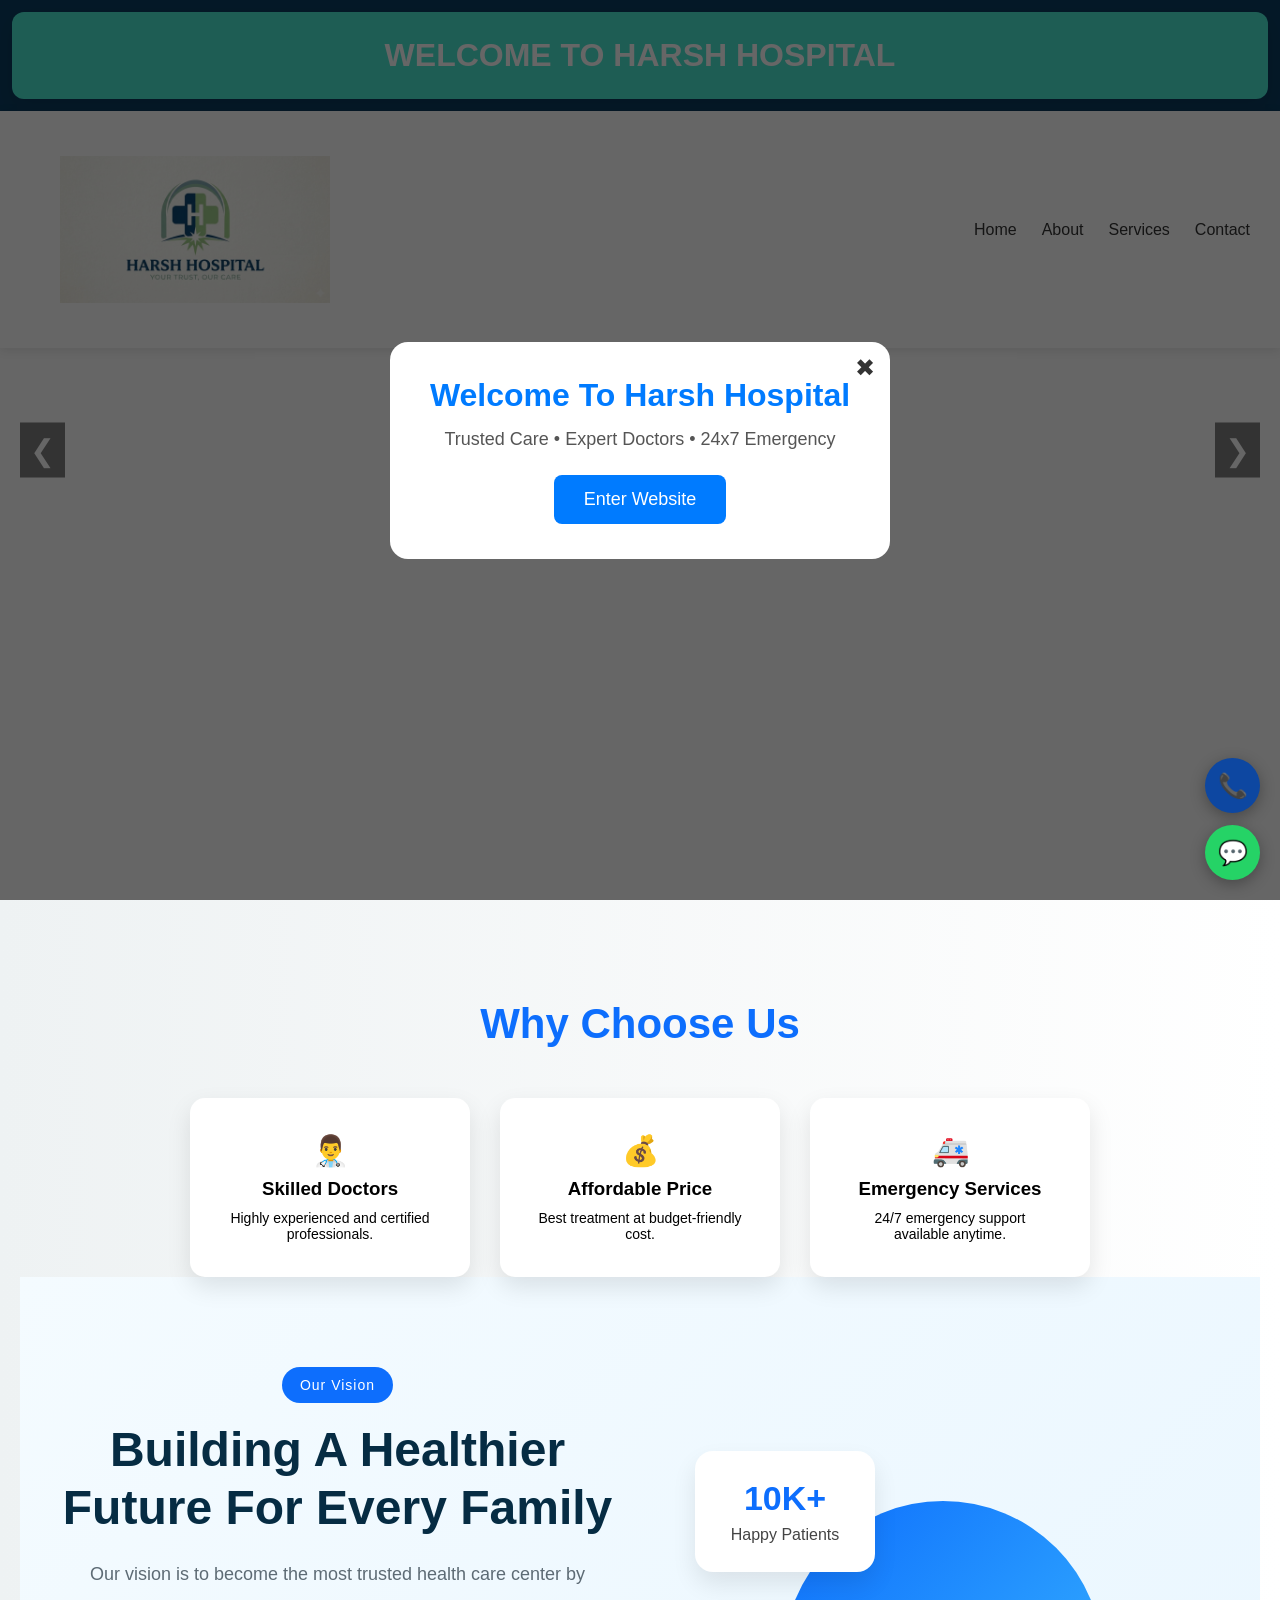
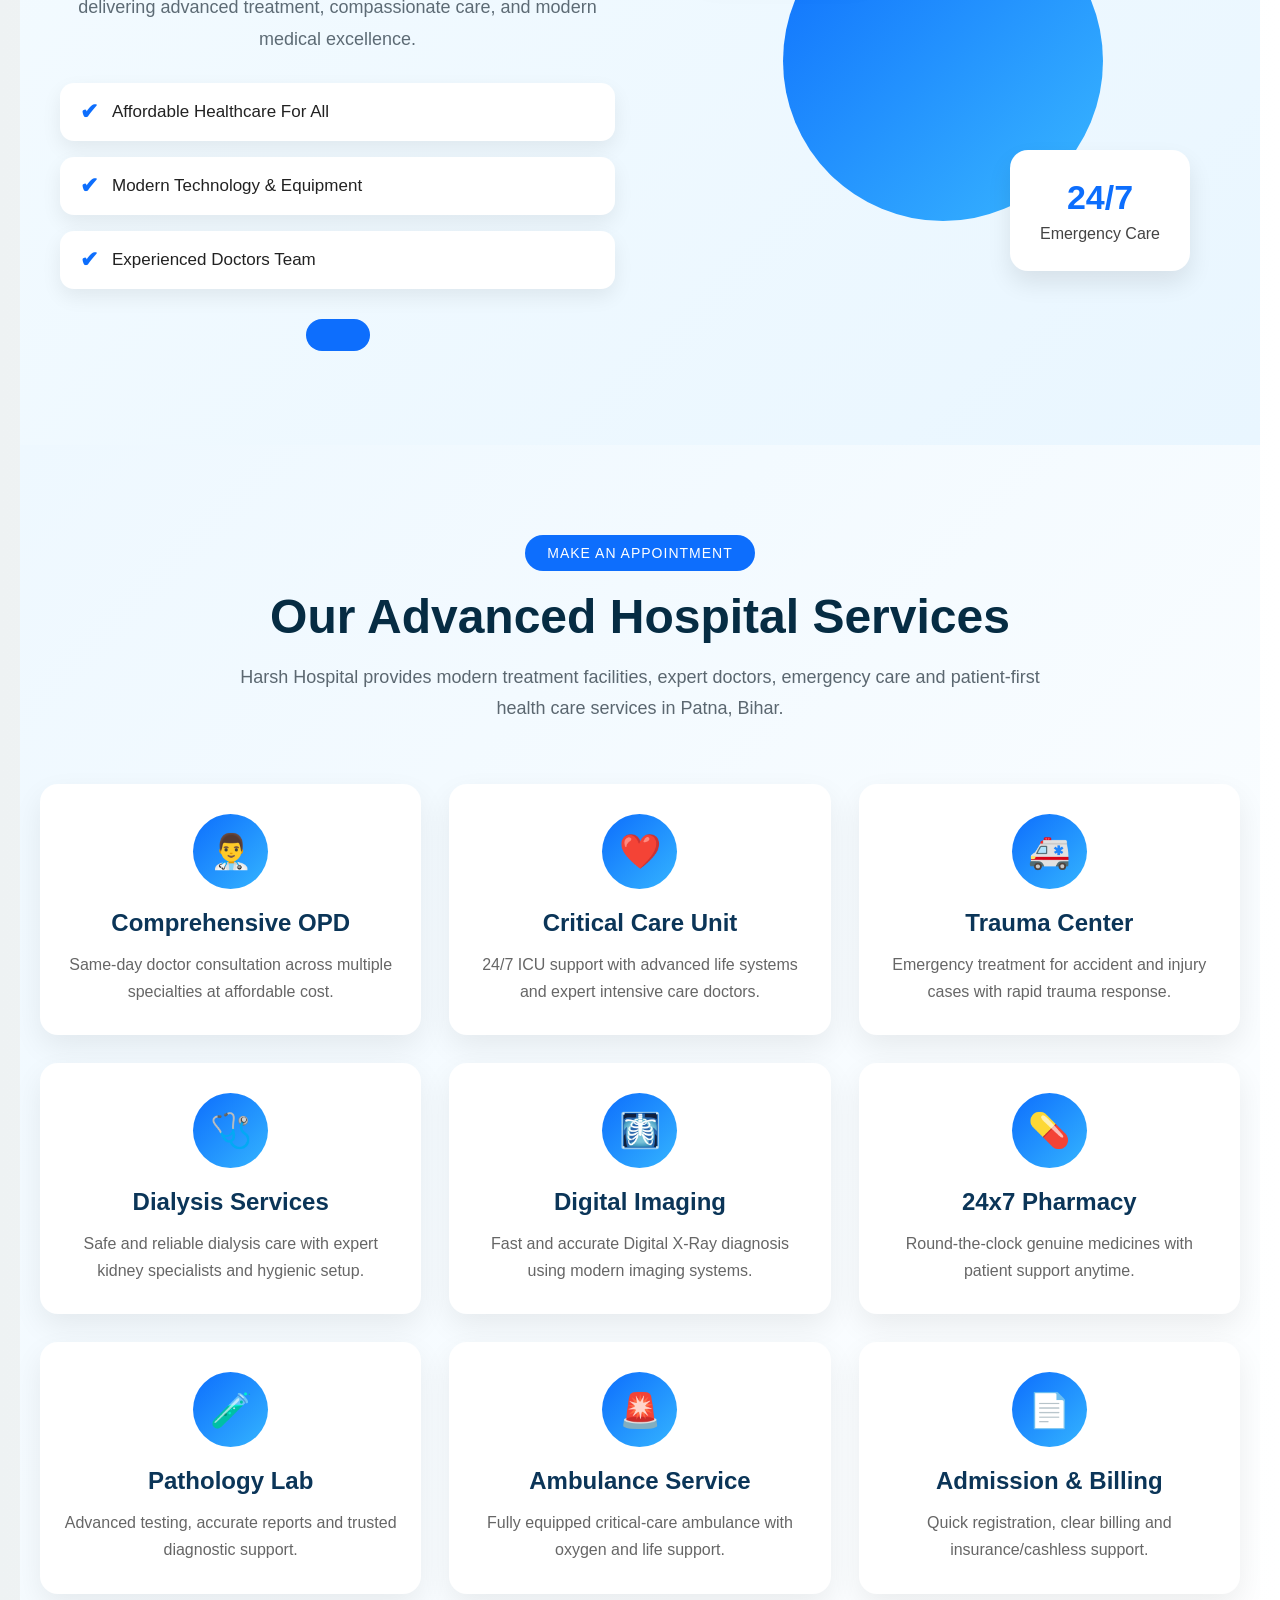
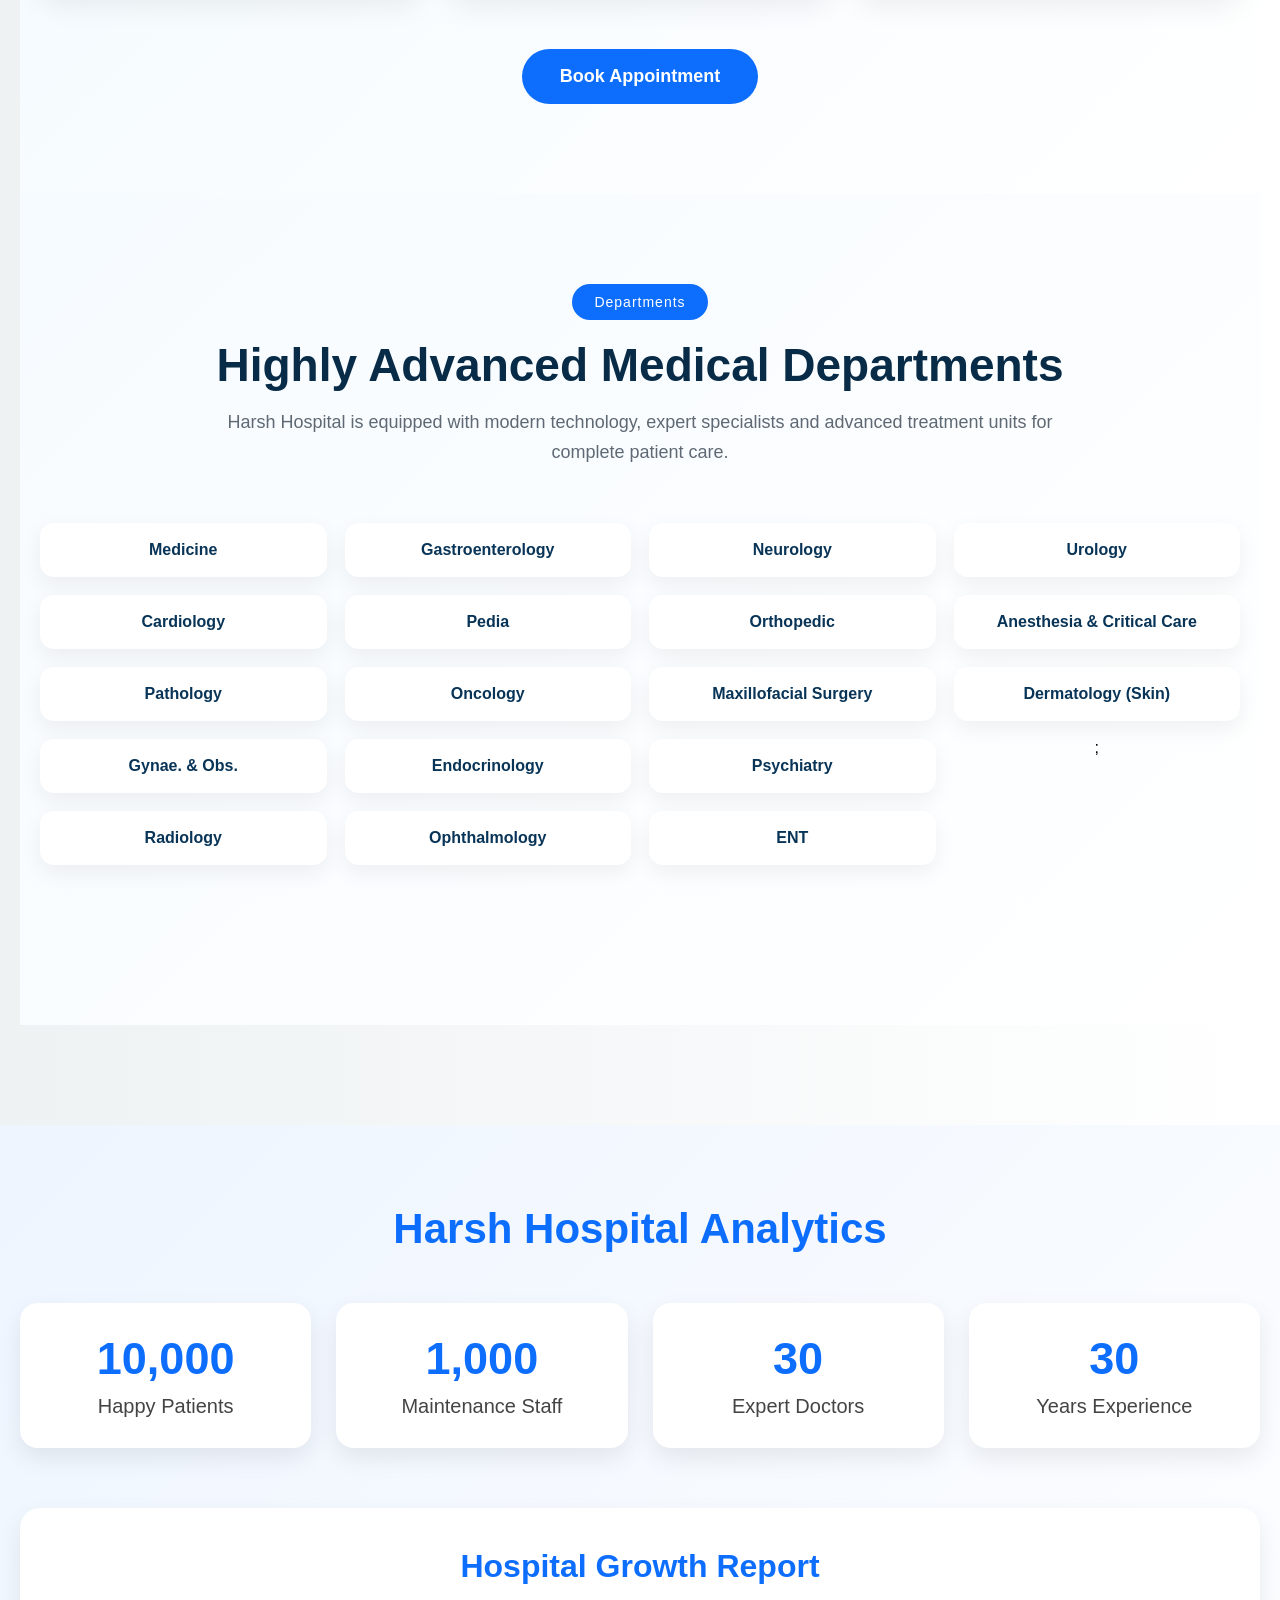
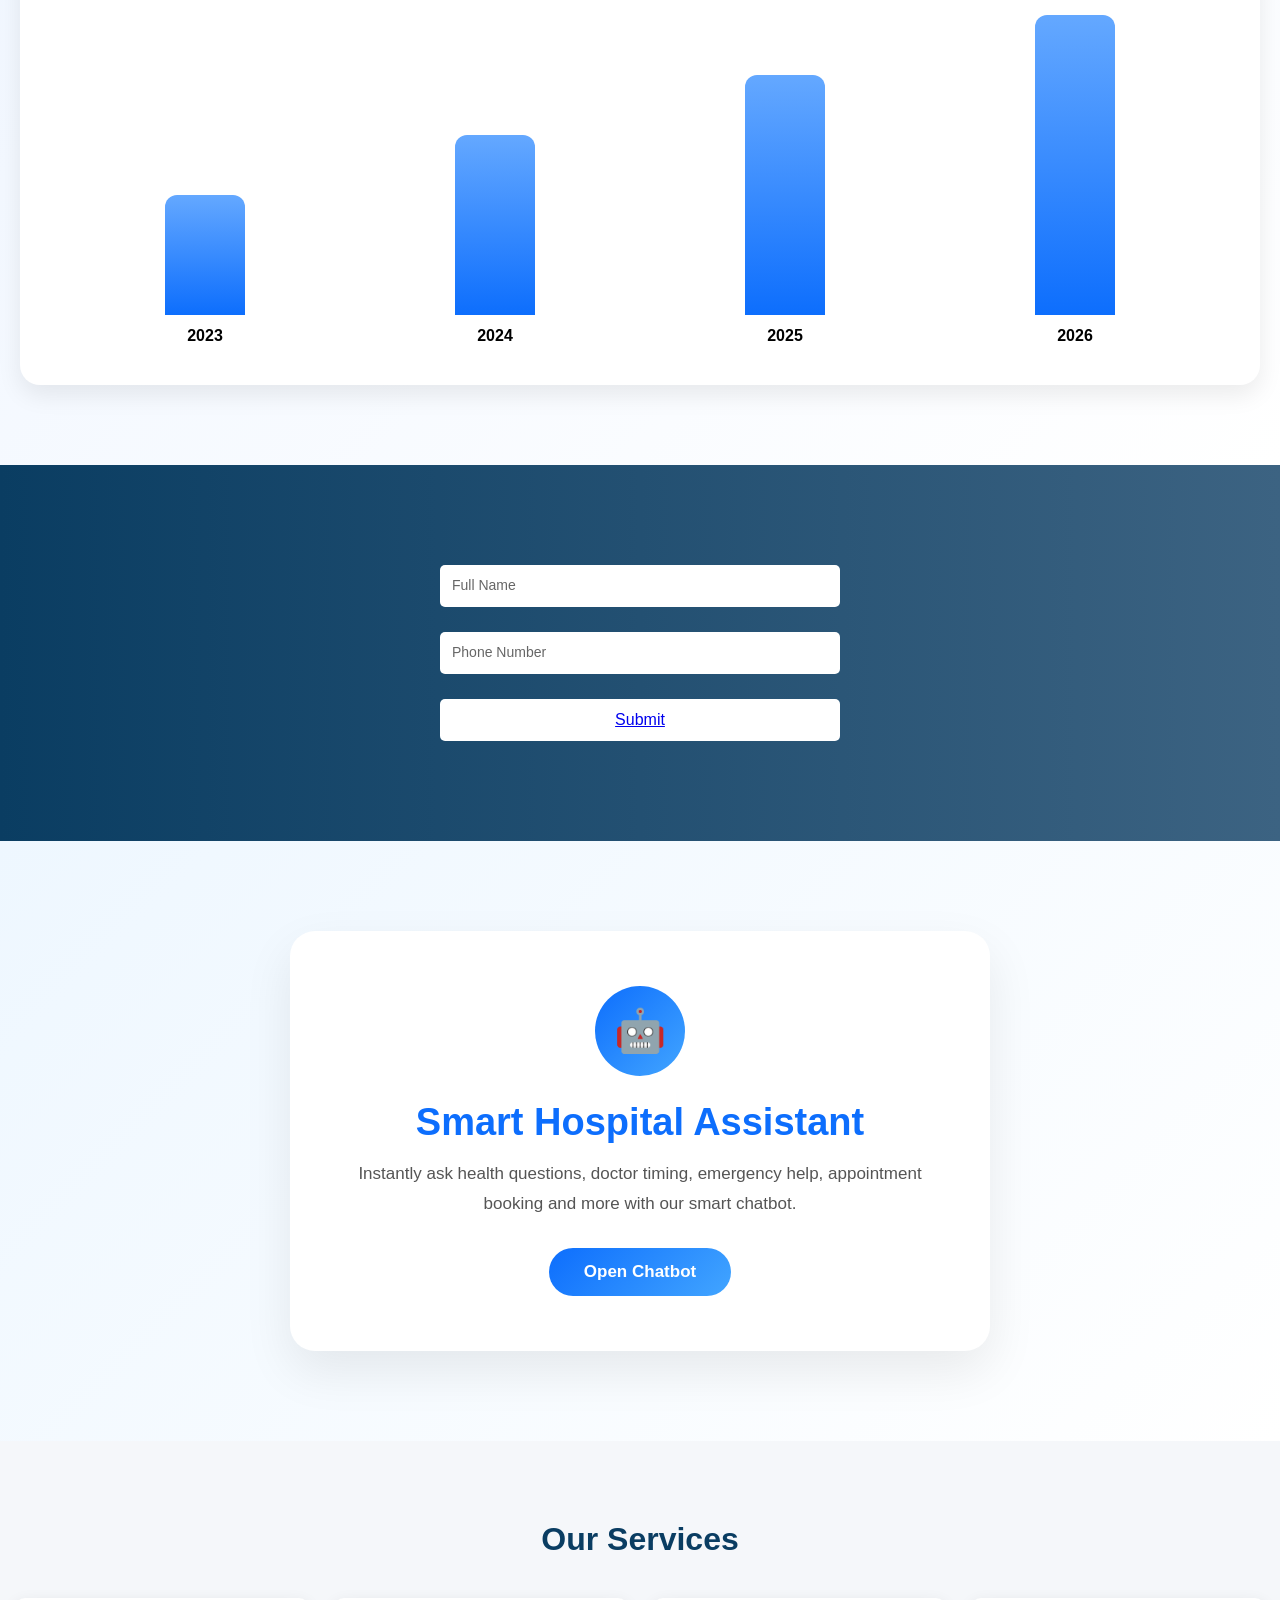
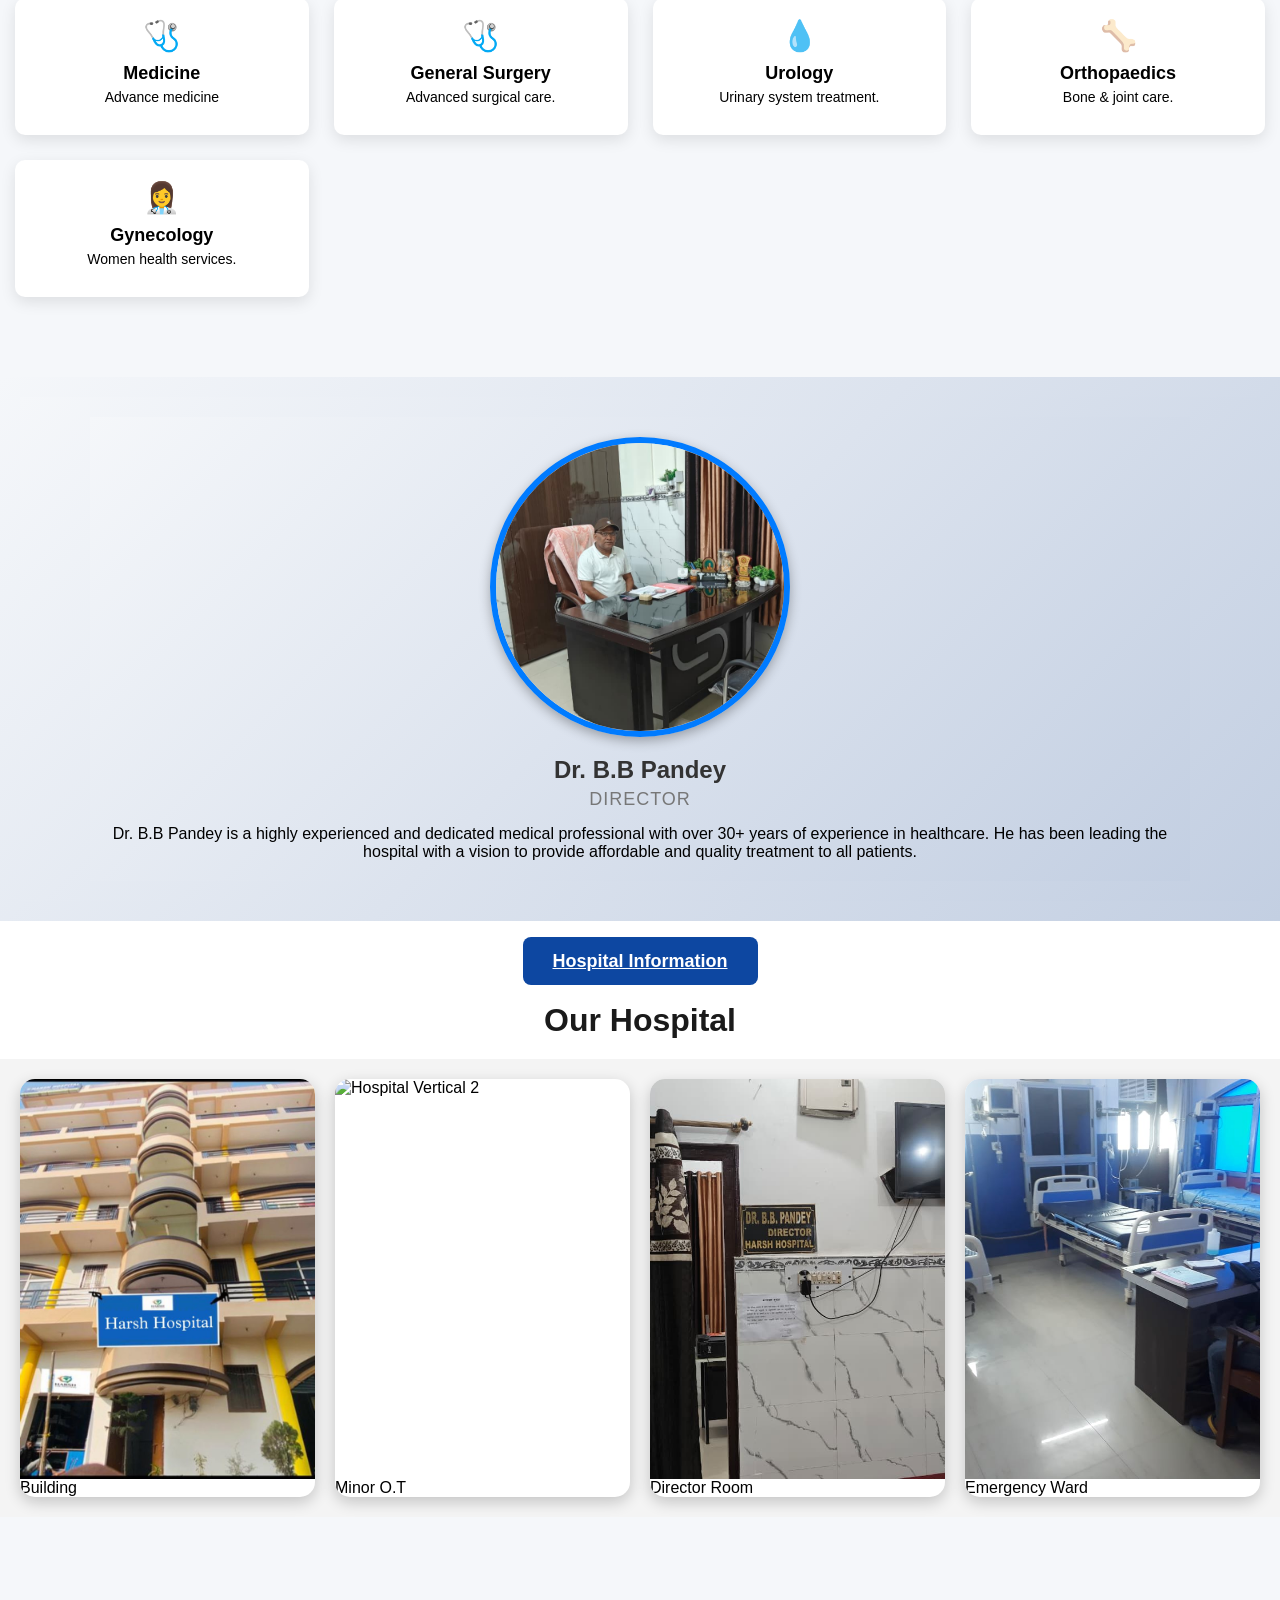
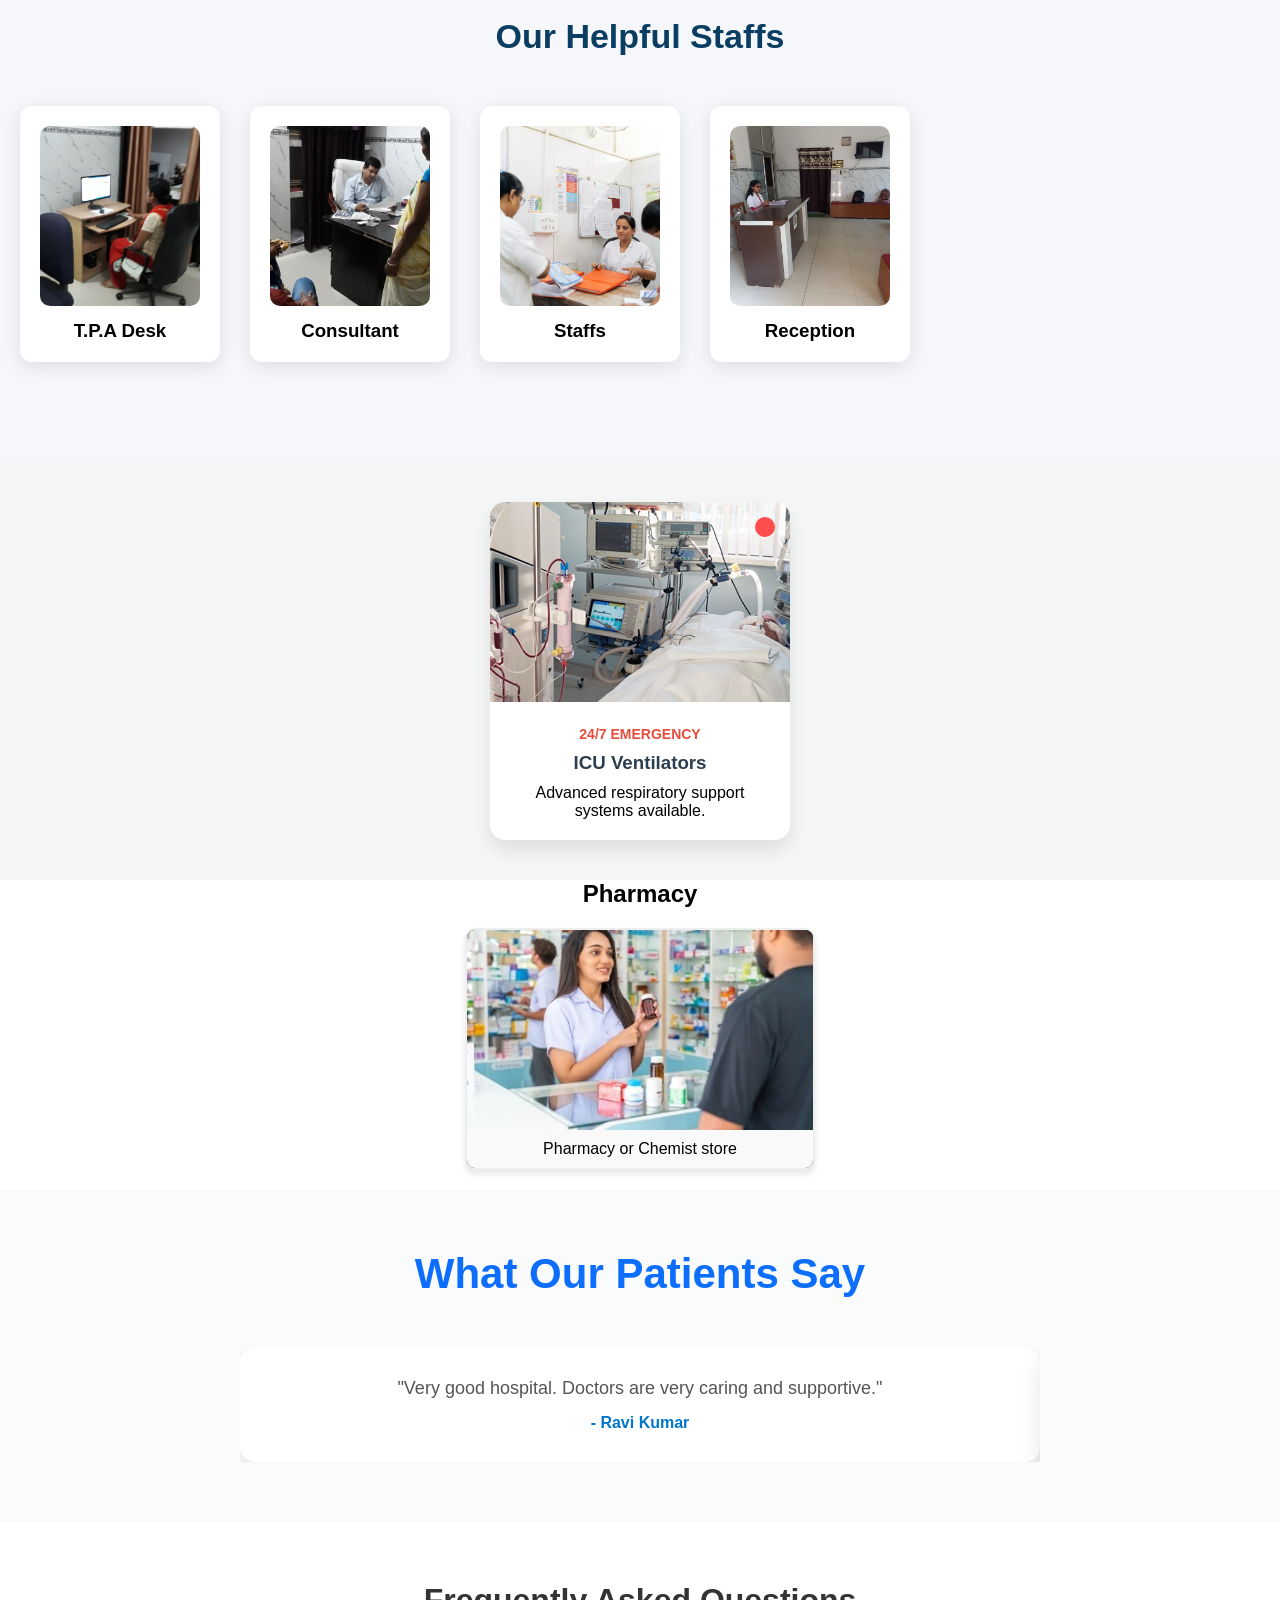
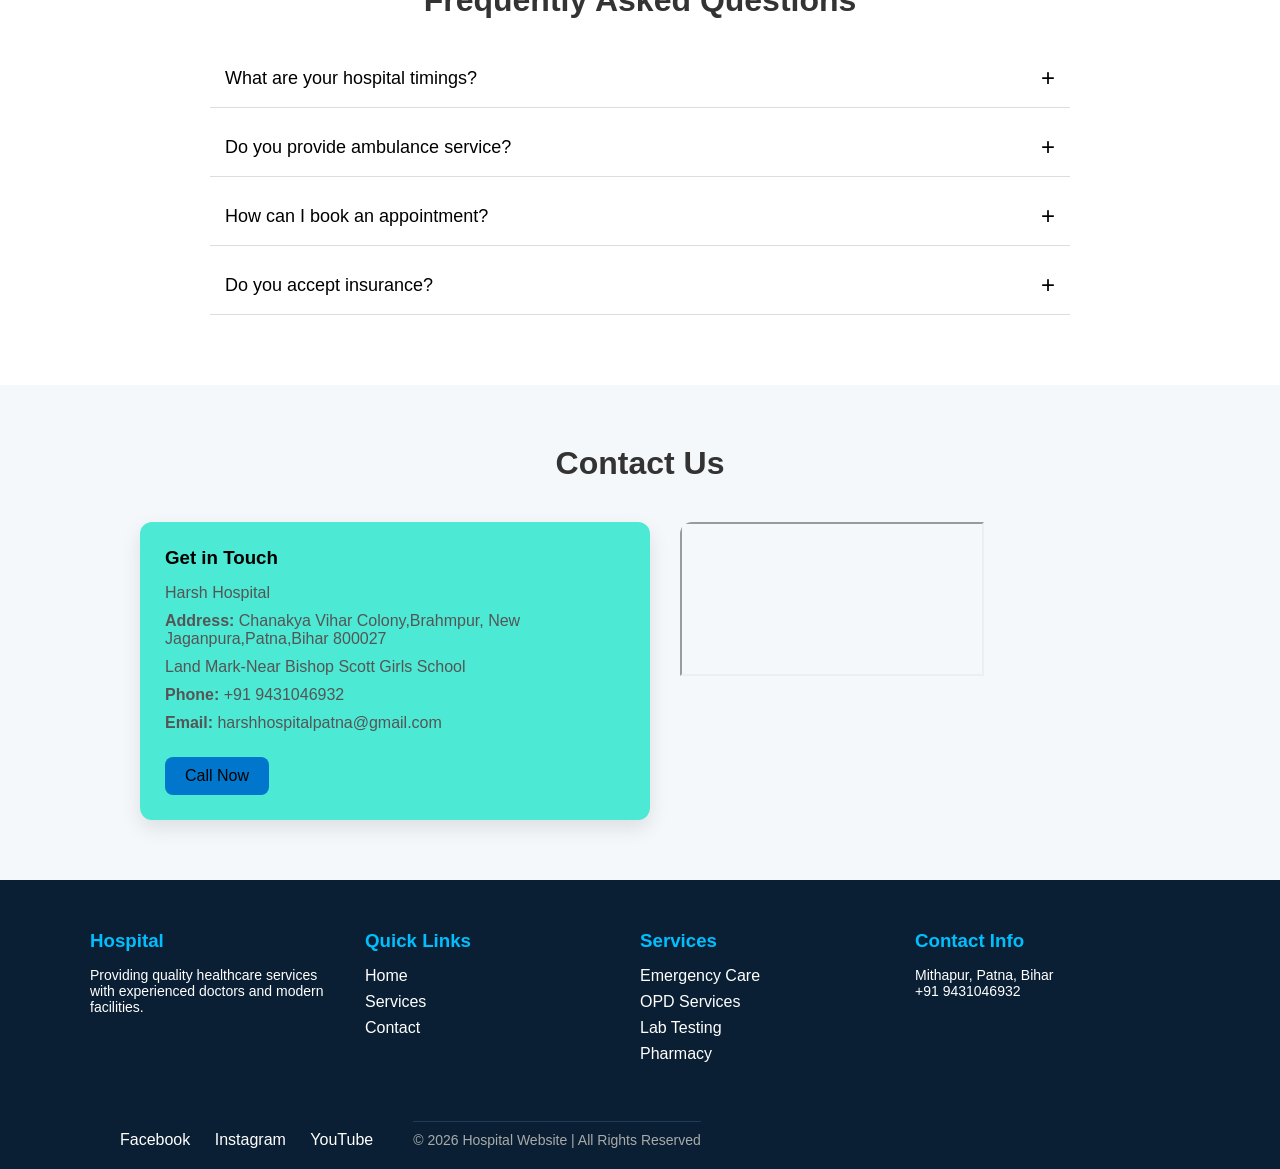
==== index.html @ 7d038b79 "added index.html" ====
<!DOCTYPE html>
<html lang="en">

<head>
    <meta charset="UTF-8">

    <meta name="viewport" content="width=device-width, initial-scale=1.0">
    <title>Harsh Hospital</title>
    <link rel="stylesheet" href="style1.css">
</head>

<body>

    <header class="header">
        <div class="top-bar">
            <div class="contact-info">
                <h1>WELCOME TO HARSH HOSPITAL</h1>
            </div>
        </div>

        <div class="navbar">
            <div class="logo"><img class="logo" src="1.jpeg" alt=""></div>

            <nav class="nav-links" id="navLinks">
                <a href="#">Home</a>
                <a href="about.html">About</a>
                <a href="services.html">Services</a>
                <a href="conatct.html">Contact</a>
            </nav>

            <div class="menu-toggle" id="menuToggle">
                ☰
            </div>
        </div>
    </header>
    <section class="hero">

        <div class="slider">

            <!-- Slide 1 -->
            <div class="slide">
                <img src="2.jpeg" alt="">
                <div class="content">
                    <h1>24/7 Emergency Services</h1>
                    <p>Your health is our top priority</p>
                </div>
            </div>


            <!-- Slide 3 -->
            <div class="slide">
                <img src="jghg.jpeg" alt="">
                <div class="content">
                    <h1>Expert Doctors Team</h1>
                    <p>Highly qualified specialists</p>
                </div>
            </div>

        </div>

        </div>

        <!-- Controls -->
        <div class="controls">
            <span class="prev">&#10094;</span>
            <span class="next">&#10095;</span>
        </div>

    </section>
    <section class="features">

        <h2 class="section-title">Why Choose Us</h2>

        <div class="features-container">

            <div class="feature-box">
                <div class="icon">👨‍⚕️</div>
                <h3>Skilled Doctors</h3>
                <p>Highly experienced and certified professionals.</p>
            </div>

            <div class="feature-box">
                <div class="icon">💰</div>
                <h3>Affordable Price</h3>
                <p>Best treatment at budget-friendly cost.</p>
            </div>

            <div class="feature-box">
                <div class="icon">🚑</div>
                <h3>Emergency Services</h3>
                <p>24/7 emergency support available anytime.</p>
            </div>

        </div>
        <section id="hsVisionSection">
            <div class="hsVisionWrap">

                <div class="hsVisionLeft">
                    <span class="hsMiniTag">Our Vision</span>
                    <h2 class="hsVisionTitle">Building A Healthier Future For Every Family</h2>
                    <p class="hsVisionText">
                        Our vision is to become the most trusted health care center by delivering
                        advanced treatment, compassionate care, and modern medical excellence.
                    </p>

                    <div class="hsVisionPoints">
                        <div class="hsPointBox">
                            <span>✔</span>
                            <p>Affordable Healthcare For All</p>
                        </div>

                        <div class="hsPointBox">
                            <span>✔</span>
                            <p>Modern Technology & Equipment</p>
                        </div>

                        <div class="hsPointBox">
                            <span>✔</span>
                            <p>Experienced Doctors Team</p>
                        </div>
                    </div>

                    <a href="#" class="hsVisionBtn"></a>
                </div>

                <div class="hsVisionRight">
                    <div class="hsVisionCard cardOne">
                        <h3>10K+</h3>
                        <p>Happy Patients</p>
                    </div>

                    <div class="hsVisionCard cardTwo">
                        <h3>24/7</h3>
                        <p>Emergency Care</p>
                    </div>

                    <div class="hsCircleGlow"></div>
                </div>

            </div>
        </section>
        <section id="saiServiceZone">

            <div class="saiHeadWrap">
                <span class="saiMiniText">MAKE AN APPOINTMENT</span>
                <h2 class="saiMainTitle">Our Advanced Hospital Services</h2>
                <p class="saiTopPara">
                    Harsh Hospital provides modern treatment facilities, expert doctors,
                    emergency care and patient-first health care services in Patna, Bihar.
                </p>
            </div>

            <div class="saiGridWrap">


                <div class="saiCardItem">
                    <div class="saiIconBox">👨‍⚕️</div>
                    <h3>Comprehensive OPD</h3>
                    <p>Same-day doctor consultation across multiple specialties at affordable cost.</p>
                </div>

                <div class="saiCardItem">
                    <div class="saiIconBox">❤️</div>
                    <h3>Critical Care Unit</h3>
                    <p>24/7 ICU support with advanced life systems and expert intensive care doctors.</p>
                </div>

                <div class="saiCardItem">
                    <div class="saiIconBox">🚑</div>
                    <h3>Trauma Center</h3>
                    <p>Emergency treatment for accident and injury cases with rapid trauma response.</p>
                </div>

                <div class="saiCardItem">
                    <div class="saiIconBox">🩺</div>
                    <h3>Dialysis Services</h3>
                    <p>Safe and reliable dialysis care with expert kidney specialists and hygienic setup.</p>
                </div>
                <div class="saiCardItem">
                    <div class="saiIconBox">🩻</div>
                    <h3>Digital Imaging</h3>
                    <p>Fast and accurate Digital X-Ray diagnosis using modern imaging systems.</p>
                </div>

                <div class="saiCardItem">
                    <div class="saiIconBox">💊</div>
                    <h3>24x7 Pharmacy</h3>
                    <p>Round-the-clock genuine medicines with patient support anytime.</p>
                </div>

                <div class="saiCardItem">
                    <div class="saiIconBox">🧪</div>
                    <h3>Pathology Lab</h3>
                    <p>Advanced testing, accurate reports and trusted diagnostic support.</p>
                </div>

                <div class="saiCardItem">
                    <div class="saiIconBox">🚨</div>
                    <h3>Ambulance Service</h3>
                    <p>Fully equipped critical-care ambulance with oxygen and life support.</p>
                </div>

                <div class="saiCardItem">
                    <div class="saiIconBox">📄</div>
                    <h3>Admission & Billing</h3>
                    <p>Quick registration, clear billing and insurance/cashless support.</p>
                </div>

            </div>

            <div class="saiBtnWrap">
                <a href="#" class="saiBookBtn">Book Appointment</a>
            </div>

        </section>
        <section id="saiDeptSection">

            <!-- Heading -->
            <div class="saiDeptHead">
                <span class="saiDeptTag">Departments</span>
                <h2 class="saiDeptTitle">Highly Advanced Medical Departments</h2>
                <p class="saiDeptText">
                    Harsh Hospital is equipped with modern technology, expert specialists
                    and advanced treatment units for complete patient care.
                </p>
            </div>

            <!-- Department Grid -->
            <div class="saiDeptGrid">
                <div class="saiDeptCard">Medicine</div>
                <div class="saiDeptCard">Gastroenterology</div>
                <div class="saiDeptCard">Neurology</div>
                <div class="saiDeptCard">Urology</div>
                <div class="saiDeptCard">Cardiology</div>
                <div class="saiDeptCard">Pedia</div>
                <div class="saiDeptCard">Orthopedic</div>
                <div class="saiDeptCard">Anesthesia & Critical Care</div>
                <div class="saiDeptCard">Pathology</div>
                <div class="saiDeptCard">Oncology</div>
                <div class="saiDeptCard">Maxillofacial Surgery</div>
                <div class="saiDeptCard">Dermatology (Skin)</div>
                <div class="saiDeptCard">Gynae. & Obs.</div>
                <div class="saiDeptCard">Endocrinology</div>
                <div class="saiDeptCard">Psychiatry</div>;
                <div class="saiDeptCard">Radiology</div>
                <div class="saiDeptCard">Ophthalmology</div>
                <div class="saiDeptCard">ENT</div>
                <div class="saiDeptCard">Gen.Surgery</div>

            </div>



        </section>
    </section>
    <section class="analytics-section">

        <h1 class="section-title">Harsh Hospital Analytics</h1>

        <div class="analytics-grid">

            <div class="card">
                <h2 class="counter" data-target="10000">0</h2>
                <p>Happy Patients</p>
                <span class="tooltip">10,000+ Successfully Treated</span>
            </div>

            <div class="card">
                <h2 class="counter" data-target="1000">0</h2>
                <p>Maintenance Staff</p>
                <span class="tooltip">24x7 Support Team</span>
            </div>

            <div class="card">
                <h2 class="counter" data-target="30">0</h2>
                <p>Expert Doctors</p>
                <span class="tooltip">Highly Qualified Specialists</span>
            </div>

            <div class="card">
                <h2 class="counter" data-target="30">0</h2>
                <p>Years Experience</p>
                <span class=" tooltip">Trusted Since 30 Years</span>
            </div>

        </div>

        <div class="graph-box">

            <h2 class="graph-title">Hospital Growth Report</h2>

            <div class="graph">

                <div class="bar-wrap">
                    <div class="bar" style="--height:120px;">
                        <span>2023 - 4k</span>
                    </div>
                    <p>2023</p>
                </div>

                <div class="bar-wrap">
                    <div class="bar" style="--height:180px;">
                        <span>2024 - 6k</span>
                    </div>
                    <p>2024</p>
                </div>

                <div class="bar-wrap">
                    <div class="bar" style="--height:240px;">
                        <span>2025 - 8k</span>
                    </div>
                    <p>2025</p>
                </div>

                <div class="bar-wrap">
                    <div class="bar" style="--height:300px;">
                        <span>2026 - 10k</span>
                    </div>
                    <p>2026</p>
                </div>

            </div>

        </div>

    </section>
    <section class="appointment">



        <form class="appoint-form">

            <div class="input-box">
                <input type="text" required>
                <label>Full Name</label>
            </div>

            <div class="input-box">
                <input type="tel" required>
                <label>Phone Number</label>
            </div>


            <button>
                <a type="submit" href="https://wa.me/919431046932?text=Hello%20I%20need%20help" target="_blank">
                    Submit
                </a> </button>


        </form>

    </section>
    <!-- ===== Advanced Features Section Start ===== -->
    <!-- ===== AI Chatbot Feature Section Start ===== -->
    <section class="ai-feature-section">

        <div class="ai-feature-box">

            <div class="ai-icon">🤖</div>

            <h2>Smart Hospital Assistant</h2>

            <p>
                Instantly ask health questions, doctor timing, emergency help,
                appointment booking and more with our smart chatbot.
            </p>

            <a href="chat.html" class="ai-chat-btn">Open Chatbot</a>

        </div>

    </section>
    <!-- ===== AI Chatbot Feature Section End ===== -->


    <section class="services">

        <h2 class="service-title">Our Services</h2>

        <div class="services-container">
            <div class="service-box">
                <div class="icon">🩺</div>
                <h3>Medicine</h3>
                <p>Advance medicine</p>

            </div>

            <div class="service-box">
                <div class="icon">🩺</div>
                <h3>General Surgery</h3>
                <p>Advanced surgical care.</p>

            </div>

            <div class="service-box">
                <div class="icon">💧</div>
                <h3>Urology</h3>
                <p>Urinary system treatment.</p>

            </div>

            <div class="service-box">
                <div class="icon">🦴</div>
                <h3>Orthopaedics</h3>
                <p>Bone & joint care.</p>

            </div>

            <div class="service-box">
                <div class="icon">👩‍⚕️</div>
                <h3>Gynecology</h3>
                <p>Women health services.</p>

            </div>

        </div>

    </section>

    <section class="director-section">
        <section class="director-section">
            <div class="director-container">

                <div class="director-section">
                    <img src="Director.jpeg" alt="Director Photo" class="director-img">
                    <h3 class="director-name">Dr. B.B Pandey </h3>
                    <p class="director-title">Director</p>
                    <p>
                        Dr. B.B Pandey is a highly experienced and dedicated medical professional
                        with over 30+ years of experience in healthcare. He has been leading the
                        hospital with a vision to provide affordable and quality treatment to all patients.
                    </p>




                </div>

            </div>
        </section>
    </section>
    <section>

        <div class="btn-container">
            <a href="tt.html" class="hospital-btn">Hospital Information</a>
        </div>
    </section>
    </section>
    <div>
        <h1 class="staff-title">Our Hospital</h1>
    </div>
    <div class="vertical-gallery">
        <div class="photo-box">
            <img src="ft.jpeg" alt="Hospital Vertical 1">
            <div class="caption">Building</div>
        </div>

        <div class="photo-box">
            <img src="7.jpeg" alt="Hospital Vertical 2">
            <div class="caption">Minor O.T</div>
        </div>

        <div class="photo-box">
            <img src="director room.jpeg" alt="Hospital Vertical 3">
            <div class="caption">Director Room</div>
        </div>

        <div class="photo-box">
            <img src="6.jpeg" alt="Hospital Vertical 3">
            <div class="caption" .>Emergency Ward</div>
        </div>
    </div>
    <section class="doctors">

        <h1 class="doctor-title">Our Helpful Staffs</h1>

        <div class="doctor-container">

            <div class="doctor-box">
                <img src="10.jpeg" alt="">
                <h3>T.P.A Desk</h3>
            </div>

            <div class="doctor-box">
                <img src="yoy8o.jpeg" alt="">
                <h3>Consultant</h3>
            </div>


            <div class="doctor-box">
                <img src="3.jpeg" alt="">
                <h3>Staffs</h3>
            </div>
            <div class="doctor-box">
                <img src="20.jpeg" alt="">
                <h3>Reception</h3>
            </div>

    </section>
    <section>
        <div class="icu-section">
            <div class="icu-card">
                <div class="heartbeat-icon"></div>
                <img src="5.jpeg" alt="ICU Support">
                <div class="icu-info">
                    <p class="emergency-text">24/7 EMERGENCY</p>
                    <h3>ICU Ventilators</h3>
                    <p>Advanced respiratory support systems available.</p>
                </div>
            </div>


        </div>
    </section>
    <section>
        <h2 style="text-align:center;"> Pharmacy</h2>

        <div class="photo-gallery">
            <div class="photo-item">
                <img src="4.jpeg" alt="Pharmacy Front">
                <div class="photo-caption">Pharmacy or Chemist store</div>
            </div>
        </div>
    </section>
    <section class="testimonials">
        <h2 class="section-title">What Our Patients Say</h2>

        <div class="testimonial-container">
            <div class="testimonial-slider">

                <div class="testimonial-card">
                    <p>"Very good hospital. Doctors are very caring and supportive."</p>
                    <h4>- Ravi Kumar</h4>
                </div>

                <div class="testimonial-card">
                    <p>"Clean environment and excellent treatment. Highly recommended."</p>
                    <h4>- Neha Singh</h4>
                </div>

                <div class="testimonial-card">
                    <p>"Affordable and best healthcare services in the area."</p>
                    <h4>- Amit Sharma</h4>
                </div>

            </div>
        </div>
    </section>
    <section class="faq">
        <h2 class="faq-title">Frequently Asked Questions</h2>

        <div class="faq-container">

            <div class="faq-item">
                <button class="faq-question">
                    What are your hospital timings?
                    <span>+</span>
                </button>
                <div class="faq-answer">
                    <p>Our hospital is open 24/7 for emergency services and OPD is available from 9 AM to 8 PM.</p>
                </div>
            </div>

            <div class="faq-item">
                <button class="faq-question">
                    Do you provide ambulance service?
                    <span>+</span>
                </button>
                <div class="faq-answer">
                    <p>Yes, we provide 24/7 ambulance services for emergency patients.</p>
                </div>
            </div>

            <div class="faq-item">
                <button class="faq-question">
                    How can I book an appointment?
                    <span>+</span>
                </button>
                <div class="faq-answer">
                    <p>You can book an appointment via phone call or through our website contact form.</p>
                </div>
            </div>

            <div class="faq-item">
                <button class="faq-question">
                    Do you accept insurance?
                    <span>+</span>
                </button>
                <div class="faq-answer">
                    <p>Yes, we accept major health insurance providers.</p>
                </div>
            </div>

        </div>
    </section>
    <section class="contact">
        <h2 class="contact-title">Contact Us</h2>

        <div class="contact-container">

            <!-- Left: Contact Info -->
            <div class="contact-info">
                <h3>Get in Touch</h3>
                <p>Harsh Hospital
                <P>
                <p><strong>Address:</strong> Chanakya Vihar Colony,Brahmpur,
                    New Jaganpura,Patna,Bihar 800027</p>
                <p>Land Mark-Near Bishop Scott Girls School
                <p>
                <p><strong>Phone:</strong> +91 9431046932 </p>

                <p><strong>Email:</strong> harshhospitalpatna@gmail.com</p>

                <a href="tel:+919431046932" class="call-btn">Call Now</a>
            </div>

            <!-- Right: Google Map -->
            <div class="contact-map">
                <iframe src="https://www.google.com/maps?q=harsh%20hospital%20patna&output=embed"></iframe>
            </div>

        </div>
    </section>
    <footer class="footer">
        <div class="footer-container">

            <!-- Column 1 -->
            <div class="footer-box">
                <h3>Hospital</h3>
                <p>Providing quality healthcare services with experienced doctors and modern facilities.</p>
            </div>

            <!-- Column 2 -->
            <div class="footer-box">
                <h3>Quick Links</h3>
                <ul>
                    <li><a href="#">Home</a></li>
                    <li><a href="services.html">Services</a></li>

                    <li><a href="">Contact</a></li>
                </ul>
            </div>

            <!-- Column 3 -->
            <div class="footer-box">
                <h3>Services</h3>
                <ul>
                    <li>Emergency Care</li>
                    <li>OPD Services</li>
                    <li>Lab Testing</li>
                    <li>Pharmacy</li>
                </ul>
            </div>

            <!-- Column 4 -->
            <div class="footer-box">
                <h3>Contact Info</h3>
                <p>Mithapur, Patna, Bihar</p>
                <p>+91 9431046932</p>
                <a href="email" </div>

            </div>

            <!-- Social Links -->
            <div class="footer-social">
                <a href="#">Facebook</a>
                <a href="#">Instagram</a>
                <a href="#">YouTube</a>
            </div>

            <!-- Bottom -->
            <div class="footer-bottom">
                <p>© 2026 Hospital Website | All Rights Reserved</p>
            </div>
            <div class="floating-btn">
                <a href="tel:+919431046932" class="call-float">📞</a>
                <a href="https://wa.me/919431046932" target="_blank" class="whatsapp-float">💬</a>
            </div>
    </footer>
    <!-- Loader Start -->
    <div id="pageLoader">
        <div class="loaderCircle"></div>
        <h2 class="loaderText">Loading Harsh Hospital...</h2>
    </div>

    <!-- Welcome Popup -->
    <div id="welcomePopup">
        <div class="welcomeBox">
            <span id="closeWelcome">✖</span>
            <h1>Welcome To Harsh Hospital</h1>
            <p>Trusted Care • Expert Doctors • 24x7 Emergency</p>
            <button id="enterSiteBtn">Enter Website</button>
        </div>
    </div>
    <script src="script (1).js"></script>


</body>

</html>
---- style1.css ----
* {
    margin: 0;
    padding: 0;
    box-sizing: border-box;
    font-family: sans-serif;
}

/* ISKO UPDATE KAREIN */
.header {
    width: 100%;
    position: absolute;
    /* Ya 'relative', taaki ye scroll ke saath upar jaye */
    top: 0;
    z-index: 1000;
}

/* Top Bar */
.top-bar {
    background: #0a3d62;
    color: white;
    text-align: center;
    padding: 12px;

    animation: slideDown 0.8s ease;
}

/* Navbar */
.navbar {
    display: flex;
    justify-content: space-between;
    align-items: center;
    padding: 15px 30px;
    background: white;
    box-shadow: 0 2px 10px rgba(0, 0, 0, 0.1);
    animation: fadeIn 1s ease;
}

/* Logo */
.logo {
    font-size: 24px;
    font-weight: bold;
    color: #0a3d62;
    cursor: pointer;
    transition: transform 0.3s;
}

.logo:hover {
    transform: scale(1.1);
}

/* Nav Links */
.nav-links {
    display: flex;
    gap: 25px;
}

.nav-links a {
    text-decoration: none;
    color: #333;
    font-weight: 500;
    position: relative;
    transition: 0.3s;
}

/* Hover Underline Animation */
.nav-links a::after {
    content: '';
    width: 0%;
    height: 2px;
    background: #0a3d62;
    position: absolute;
    bottom: -5px;
    left: 0;
    transition: 0.3s;
}

.nav-links a:hover::after {
    width: 100%;
}

.nav-links a:hover {
    color: #0a3d62;
}

/* Hamburger */
.menu-toggle {
    display: none;
    font-size: 26px;
    cursor: pointer;
}

/* Animations */
@keyframes slideDown {
    from {
        transform: translateY(-100%);
    }

    to {
        transform: translateY(0);
    }
}

@keyframes fadeIn {
    from {
        opacity: 0;
    }

    to {
        opacity: 1;
    }
}

/* Responsive */
@media (max-width: 768px) {
    .nav-links {
        position: absolute;
        top: 90px;
        right: -100%;
        flex-direction: column;
        background: white;
        width: 260px;
        padding: 30px;
        transition: 0.3s;
        gap: 20px;
    }

    .nav-links.active {
        right: 0;
    }

    .nav-links a {
        font-size: 20px;
    }

    .menu-toggle {
        display: block;
        font-size: 34px;
    }
}

.hero {
    position: relative;
    width: 100%;
    height: 100vh;
    overflow: hidden;
}

/* Slides */
.slide {
    position: absolute;
    width: 100%;
    height: 100%;
    opacity: 0;
    transition: opacity 1s ease-in-out;
}

.slide.active {
    opacity: 1;
}

/* Image */
.slide img {
    width: 100%;
    height: 100%;
    object-fit: cover;
}

/* Content */
.content {
    position: absolute;
    top: 50%;
    left: 10%;
    transform: translateY(-50%);
    color: white;
    max-width: 500px;
    animation: fadeUp 1s ease;
}

.content h1 {
    font-size: 60px;
    margin-bottom: 10px;
    line-height: 1.2;
}

.content p {
    font-size: 18px;
    margin-bottom: 20px;
}

/* Button */
.content button {
    padding: 12px 25px;
    background: #0a3d62;
    color: white;
    border: none;
    cursor: pointer;
    font-size: 16px;
    transition: 0.3s;
}

.content button:hover {
    background: #3c6382;
    transform: scale(1.05);
}

/* Controls */
.controls {
    position: absolute;
    width: 100%;
    top: 50%;
    display: flex;
    justify-content: space-between;
    padding: 0 20px;
    transform: translateY(-50%);
}

.controls span {
    font-size: 30px;
    color: white;
    cursor: pointer;
    background: rgba(0, 0, 0, 0.5);
    padding: 10px;
}

/* Animation */
@keyframes fadeUp {
    from {
        opacity: 0;
        transform: translateY(30px);
    }

    to {
        opacity: 1;
        transform: translateY(-50%);
    }
}

/* Responsive */
@media (max-width: 768px) {
    .content {
        left: 5%;
        max-width: 90%;
    }

    .content h1 {
        font-size: 42px;
        line-height: 1.2;
    }

    .content p {
        font-size: 20px;
        line-height: 1.7;
    }

    .content button {
        padding: 14px 24px;
        font-size: 18px;
    }
}

.features {
    padding: 100px 20px;
    text-align: center;
    background: linear-gradient(to right, #eef2f3, #ffffff);
}

.section-title {
    font-size: 38px;
    margin-bottom: 60px;
    color: #0a3d62;
}

/* Container */
.features-container {
    display: flex;
    justify-content: center;
    gap: 30px;
    flex-wrap: wrap;
}

/* Card */
.feature-box {
    background: white;
    padding: 35px;
    width: 280px;
    border-radius: 15px;
    box-shadow: 0 10px 25px rgba(0, 0, 0, 0.1);
    transform: translateY(80px);
    opacity: 0;
    transition: all 0.6s ease;
    position: relative;
    overflow: hidden;
}

/* Gradient hover effect */
.feature-box::before {
    content: '';
    position: absolute;
    width: 100%;
    height: 100%;
    background: linear-gradient(120deg, #0a3d62, #3c6382);
    top: 0;
    left: -100%;
    transition: 0.5s;
    z-index: 0;
}

.feature-box:hover::before {
    left: 0;
}

.feature-box:hover {
    color: white;
    transform: translateY(-15px) scale(1.05);
}

/* Content above gradient */
.feature-box * {
    position: relative;
    z-index: 1;
}

/* Icon Animation */
.icon {
    font-size: 45px;
    margin-bottom: 15px;
    animation: bounce 2s infinite;
}

/* Bounce Keyframe */
@keyframes bounce {

    0%,
    100% {
        transform: translateY(0);
    }

    50% {
        transform: translateY(-8px);
    }
}

/* Text */
.feature-box h3 {
    margin-bottom: 10px;
}

.feature-box p {
    font-size: 14px;
}

/* Show Animation */
.feature-box.show {
    transform: translateY(0);
    opacity: 1;
}

/* Delay (stagger effect) */
.feature-box:nth-child(1) {
    transition-delay: 0.2s;
}

.feature-box:nth-child(2) {
    transition-delay: 0.4s;
}

.feature-box:nth-child(3) {
    transition-delay: 0.6s;
}

/* Responsive */
@media (max-width: 768px) {
    .feature-box {
        width: 90%;
    }
}

.appointment {
    padding: 100px 20px;
    background: linear-gradient(to right, #0a3d62, #3c6382);
    text-align: center;
    color: white;
}

/* Title */
.appoint-title {
    font-size: 36px;
    margin-bottom: 40px;
    animation: fadeDown 1s ease;
}

/* Form */
.appoint-form {
    max-width: 400px;
    margin: auto;
    animation: fadeUp 1s ease;
}

/* Input Box */
.input-box {
    position: relative;
    margin-bottom: 25px;
}

/* Input */
.input-box input {
    width: 100%;
    padding: 12px;
    border: none;
    outline: none;
    border-radius: 5px;
    font-size: 16px;
}

/* Floating Label */
.input-box label {
    position: absolute;
    top: 12px;
    left: 12px;
    color: #666;
    font-size: 14px;
    transition: 0.3s;
    pointer-events: none;
}

/* Label Animation */
.input-box input:focus+label,
.input-box input:valid+label {
    top: -10px;
    left: 10px;
    background: white;
    padding: 2px 6px;
    font-size: 12px;
    color: #0a3d62;
}

/* Button */
.appoint-form button {
    width: 100%;
    padding: 12px;
    background: white;
    color: #0a3d62;
    border: none;
    font-size: 16px;
    cursor: pointer;
    border-radius: 5px;
    transition: 0.3s;
}

/* Button Hover */
.appoint-form button:hover {
    background: #f1f1f1;
    transform: scale(1.05);
}

/* Animations */
@keyframes fadeDown {
    from {
        opacity: 0;
        transform: translateY(-30px);
    }

    to {
        opacity: 1;
        transform: translateY(0);
    }
}

@keyframes fadeUp {
    from {
        opacity: 0;
        transform: translateY(40px);
    }

    to {
        opacity: 1;
        transform: translateY(0);
    }
}

/* Responsive */
@media (max-width: 768px) {
    .appoint-title {
        font-size: 26px;
    }
}

/* Section */
.services {
    padding: 80px 15px;
    background: #f5f7fa;
    text-align: center;
}

/* Title */
.service-title {
    font-size: 32px;
    margin-bottom: 40px;
    color: #0a3d62;
}

/* Grid Layout */
.services-container {
    display: grid;
    grid-template-columns: repeat(auto-fit, minmax(280px, 1fr));
    gap: 25px;
}

/* Card */
.service-box {
    background: #fff;
    padding: 20px;
    border-radius: 10px;
    box-shadow: 0 5px 15px rgba(0, 0, 0, 0.1);
    transition: 0.3s;
}

/* Hover */
.service-box:hover {
    transform: translateY(-5px);
}

/* Icon */
.icon {
    font-size: 30px;
    margin-bottom: 10px;
}

/* Text */
.service-box h3 {
    font-size: 18px;
    margin-bottom: 5px;
}

.service-box p {
    font-size: 14px;
    margin-bottom: 10px;
}

/* Link */
.service-box a {
    text-decoration: none;
    color: #0a3d62;
    font-weight: bold;
}

/* Tablet */
@media (max-width: 992px) {
    .services-container {
        grid-template-columns: repeat(1, 1fr);
    }
}

/* Mobile (FINAL FIX) */
@media (max-width: 576px) {
    .services-container {
        grid-template-columns: 1fr;
        /* 👈 1 column vertical */
    }
}

/* Section */


/* Section */

/* Section */
/* Section */
.doctors {
    padding: 100px 20px;
    background: #f5f7fa;
    text-align: center;
    overflow: hidden;
}

/* Title */
.doctor-title {
    font-size: 34px;
    margin-bottom: 50px;
    color: #0a3d62;
}

/* Container */
.doctor-container {
    display: flex;
    gap: 30px;
    width: max-content;
    animation: scrollDoctors 20s linear infinite;
}

/* Doctor Card */
.doctor-box {
    background: white;
    padding: 20px;
    width: 200px;
    border-radius: 12px;
    box-shadow: 0 5px 20px rgba(0, 0, 0, 0.1);
    flex-shrink: 0;
    transition: 0.3s;
}

/* Image */
.doctor-box img {
    width: 100%;
    height: 180px;
    object-fit: cover;
    border-radius: 10px;
    margin-bottom: 10px;
}

/* Hover */
.doctor-box:hover {
    transform: translateY(-10px);
}

/* Animation Keyframe */
@keyframes scrollDoctors {
    0% {
        transform: translateX(100%);
    }

    100% {
        transform: translateX(-100%);
    }
}

/* Mobile */
@media (max-width: 768px) {
    .doctor-box {
        width: 150px;
    }

    .doctor-box img {
        height: 130px;
    }
}

.testimonials {
    padding: 60px 20px;
    background: #f9fbfd;
    text-align: center;
    overflow: hidden;
}

.section-title {
    font-size: 50px;
    margin-bottom: 40px;
    color: #333;
}

@media (max-width: 768px) {
    .section-title {
        font-size: 28px;
    }
}

.testimonial-container {
    width: 100%;
    max-width: 800px;
    margin: auto;
    overflow: hidden;
    position: relative;
}

.testimonial-slider {
    display: flex;
    transition: transform 0.6s ease-in-out;
}

.testimonial-card {
    min-width: 100%;
    background: white;
    padding: 30px;
    border-radius: 15px;
    box-shadow: 0 10px 25px rgba(0, 0, 0, 0.1);
    opacity: 0;
    transform: translateY(50px);
    animation: fadeUp 1s forwards;
}

.testimonial-card p {
    font-size: 18px;
    color: #555;
}

.testimonial-card h4 {
    margin-top: 15px;
    color: #0077cc;
}

/* Animation */
@keyframes fadeUp {
    to {
        opacity: 1;
        transform: translateY(0);
    }
}

.faq {
    padding: 60px 20px;
    background: #ffffff;
    max-width: 900px;
    margin: auto;
}

.faq-title {
    text-align: center;
    font-size: 32px;
    margin-bottom: 30px;
    color: #333;
}

.faq-item {
    border-bottom: 1px solid #ddd;
    margin-bottom: 10px;
}

.faq-question {
    width: 100%;
    padding: 15px;
    font-size: 18px;
    background: none;
    border: none;
    outline: none;
    text-align: left;
    cursor: pointer;
    display: flex;
    justify-content: space-between;
    align-items: center;
}

.faq-question span {
    font-size: 24px;
    transition: transform 0.3s ease;
}

.faq-answer {
    max-height: 0;
    overflow: hidden;
    transition: max-height 0.4s ease;
}

.faq-answer p {
    padding: 10px 15px;
    color: #555;
}

/* Active State */
.faq-item.active .faq-answer {
    max-height: 200px;
}

.faq-item.active .faq-question span {
    transform: rotate(45deg);
}

.contact {
    padding: 60px 20px;
    background: #f4f8fb;
}

.contact-title {
    text-align: center;
    font-size: 32px;
    margin-bottom: 40px;
    color: #333;
}

.contact-container {
    display: flex;
    flex-wrap: wrap;
    gap: 30px;
    max-width: 1000px;
    margin: auto;
}

.contact-info {
    flex: 1;
    background: rgb(76, 233, 212);
    padding: 25px;
    border-radius: 12px;
    box-shadow: 0 8px 20px rgba(0, 0, 0, 0.1);
}

.contact-info h3 {
    margin-bottom: 15px;
}

.contact-info p {
    margin: 10px 0;
    color: #555;
}

.call-btn {
    display: inline-block;
    margin-top: 15px;
    padding: 10px 20px;
    background: #0077cc;
    color: black;
    text-decoration: none;
    border-radius: 8px;
    transition: 0.3s;
}

.call-btn:hover {
    background: #005fa3;
}

.contact-map {
    flex: 1;
    border-radius: 12px;
    overflow: hidden;
}

/* Mobile Responsive */
@media (max-width: 768px) {
    .contact-container {
        flex-direction: column;
    }
}

.footer {
    background: #0a1f33;
    color: #fff;
    padding: 50px 20px 20px;
}

.footer-container {
    display: flex;
    flex-wrap: wrap;
    gap: 30px;
    max-width: 1100px;
    margin: auto;
}

.footer-box {
    flex: 1;
    min-width: 220px;
}

.footer-box h3 {
    margin-bottom: 15px;
    color: #00bfff;
}

.footer-box p {
    color: white;
    font-size: 14px;
}

.footer-box ul {
    list-style: none;
    padding: 0;
}

.footer-box ul li {
    margin: 8px 0;
}

.footer-box ul li a {
    text-decoration: none;
    color: white;
    transition: 0.3s;
}

.footer-box ul li a:hover {
    color: #00bfff;
    padding-left: 5px;
}

/* Social Links */
.footer-social {
    text-align: center;
    margin-top: 30px;
}

.footer-social a {
    margin: 0 10px;
    color: white;
    text-decoration: none;
    font-size: 16px;
    transition: 0.3s;
}

.footer-social a:hover {
    color: #00bfff;
}

/* Bottom */
.footer-bottom {
    text-align: center;
    margin-top: 20px;
    border-top: 1px solid #1f3b55;
    padding-top: 10px;
    font-size: 14px;
    color: #aaa;
}

/* Mobile */
@media (max-width: 768px) {
    .footer-container {
        flex-direction: column;
        text-align: center;
    }
}

.photo-gallery {
    display: flex;
    flex-wrap: wrap;
    /* Mobile par photos niche aa jayengi */
    gap: 15px;
    /* Photos ke beech ki jagah */
    justify-content: center;
    padding: 20px;
}

/* Har photo ka style */
.photo-item {
    flex: 1;
    min-width: 250px;
    /* Photo ki kam se kam choudayi */
    max-width: 350px;
    /* Photo ki zyada se zyada choudayi */
    border: 2px solid #eee;
    border-radius: 10px;
    overflow: hidden;
    box-shadow: 0 4px 6px rgba(0, 0, 0, 0.1);
    background-color: #0a1f33;
}

.photo-item img {
    width: 100%;
    /* Photo apne box mein fit rahegi */
    height: 200px;
    /* Sabhi photos ki height barabar rakhta hai */
    object-fit: cover;
    /* Photo stretch nahi hogi, crop hokar fit hogi */
    display: block;
}

.photo-caption {
    padding: 10px;
    text-align: center;
    font-family: sans-serif;
    background: #f9f9f9;
}

.icu-section {
    display: flex;
    flex-wrap: wrap;
    gap: 20px;
    justify-content: center;
    padding: 40px;
    font-family: 'Segoe UI', Tahoma, Geneva, Verdana, sans-serif;
    background-color: #f4f7f6;
}

.icu-card {
    background: white;
    border-radius: 15px;
    overflow: hidden;
    width: 300px;
    box-shadow: 0 10px 20px rgba(0, 0, 0, 0.1);
    position: relative;
    transition: transform 0.3s ease;
}

.icu-card:hover {
    transform: translateY(-10px);
}

/* Animation 1: Heartbeat Effect */
.heartbeat-icon {
    position: absolute;
    top: 15px;
    right: 15px;
    width: 20px;
    height: 20px;
    background-color: #ff4d4d;
    border-radius: 50%;
    animation: pulse 1.5s infinite;
    z-index: 10;
}

@keyframes pulse {
    0% {
        transform: scale(0.95);
        box-shadow: 0 0 0 0 rgba(255, 77, 77, 0.7);
    }

    70% {
        transform: scale(1);
        box-shadow: 0 0 0 10px rgba(255, 77, 77, 0);
    }

    100% {
        transform: scale(0.95);
        box-shadow: 0 0 0 0 rgba(255, 77, 77, 0);
    }
}

/* Animation 2: Image Zoom on Hover */
.icu-card img {
    width: 100%;
    height: 200px;
    object-fit: cover;
    transition: transform 0.5s ease;
}

.icu-card:hover img {
    transform: scale(1.1);
}

.icu-info {
    padding: 20px;
    text-align: center;
}

.icu-info h3 {
    color: #2c3e50;
    margin: 10px 0;
}

/* Animation 3: Blinking Emergency Text */
.emergency-text {
    color: #e74c3c;
    font-weight: bold;
    font-size: 14px;
    animation: blink 1s steps(5, start) infinite;
}

@keyframes blink {
    to {
        visibility: hidden;
    }
}

.director-section {
    background: linear-gradient(135deg, #f5f7fa 0%, #c3cfe2 100%);
    padding: 60px 20px;
    text-align: center;
    font-family: 'Segoe UI', Tahoma, Geneva, Verdana, sans-serif;
}

.director-card {
    background: white;
    max-width: 350px;
    margin: 0 auto;
    padding: 30px;
    border-radius: 20px;
    box-shadow: 0 15px 35px rgba(0, 0, 0, 0.1);
    transition: transform 0.3s ease;
}

.director-card:hover {
    transform: translateY(-10px);
}

/* Circular Photo Style */
.photo-wrapper {
    width: 150px;
    height: 150px;
    margin: 0 auto 20px;
    border-radius: 50%;
    border: 5px solid #007bff;
    padding: 5px;
    overflow: hidden;
}

.photo-wrapper img {
    width: 100%;
    height: 100%;
    object-fit: cover;
    border-radius: 50%;
    transition: transform 0.5s ease;
}

.director-card:hover img {
    transform: scale(1.1);
}

/* Text Styles */
.director-name {
    color: #2c3e50;
    font-size: 24px;
    margin-bottom: 5px;
    font-weight: bold;
}

.director-title {
    color: #007bff;
    font-size: 16px;
    text-transform: uppercase;
    letter-spacing: 1px;
    margin-bottom: 15px;
    display: block;
}

.director-message {
    color: #666;
    font-style: italic;
    line-height: 1.6;
}

/* Social Links Placeholder */
.social-icons {
    margin-top: 20px;
}

.social-icons span {
    display: inline-block;
    margin: 0 10px;
    color: #007bff;
    font-size: 20px;
    cursor: pointer;
}

.hospital-gallery-title {
    text-align: center;
    color: #1a4f8b;
    margin-bottom: 30px;
    font-size: 32px;
    text-transform: uppercase;
}

/* Grid Layout */
.gallery-container {
    display: grid;
    grid-template-columns: repeat(auto-fit, minmax(300px, 1fr));
    gap: 20px;
    max-width: 1200px;
    margin: 0 auto;
}

/* Individual Photo Card */
.gallery-item {
    position: relative;
    overflow: hidden;
    border-radius: 15px;
    height: 250px;
    box-shadow: 0 8px 15px rgba(0, 0, 0, 0.1);
    cursor: pointer;
}

.gallery-item img {
    width: 100%;
    height: 100%;
    object-fit: cover;
    transition: transform 0.5s ease;
}

/* Hover Overlay Effect */
.overlay {
    position: absolute;
    top: 0;
    left: 0;
    width: 100%;
    height: 100%;
    background: rgba(26, 79, 139, 0.8);
    /* Hospital Blue Theme */
    color: white;
    display: flex;
    flex-direction: column;
    justify-content: center;
    align-items: center;
    opacity: 0;
    transition: opacity 0.4s ease;
}

.gallery-item:hover .overlay {
    opacity: 1;
}

.gallery-item:hover img {
    transform: scale(1.1);
}

.overlay h3 {
    margin: 0;
    font-size: 22px;
    transform: translateY(20px);
    transition: transform 0.4s ease;
}

.gallery-item:hover .overlay h3 {
    transform: translateY(0);
}

.vertical-gallery {
    display: flex;
    flex-direction: row;
    /* Desktop par side-by-side */
    gap: 20px;
    justify-content: center;
    padding: 20px;
    background-color: #f4f4f4;
}

.photo-box {
    flex: 1;
    max-width: 300px;
    border-radius: 15px;
    overflow: hidden;
    box-shadow: 0 5px 15px rgba(0, 0, 0, 0.2);
    background: white;
}

.photo-box img {
    width: 100%;
    height: 400px;
    object-fit: cover;
    display: block;
    transition: 0.4s;
}

/* MOBILE */
@media (max-width: 768px) {
    .photo-box img {
        height: 250px;
    }
}


/* LOGO */
.logo {
    display: flex;
    align-items: center;
    justify-content: center;
    padding: 10px;
}

.logo img {
    width: 100%;
    max-width: 300px;
    height: auto;
}

/* Jab mouse logo par jaye toh thoda scale ho */
.logo img:hover {
    transform: scale(1.05);
}

.logo {
    padding: 15px;
    display: inset-block;
}

/* Image ki styling */
.logo img {
    .logo img {
        width: 100%;
        max-width: 300px;
        height: auto;
    }
}

.staff-title {
    text-align: center;
    font-size: 32px;
    font-weight: 700;
    color: #1a1a1a;
    margin: 20px 0;
}

.btn-container {
    text-align: center;
    /* center align */
    margin: 30px 0;

}

.hospital-btn {
    background-color: #0d47a1;
    color: white;
    border: none;
    padding: 14px 30px;
    font-size: 18px;
    font-weight: 600;
    border-radius: 8px;
    cursor: pointer;
    transition: 0.3s ease;
}

/* Hover Effect */
.hospital-btn:hover {
    background-color: #1565c0;
    transform: scale(1.05);
}

/* Click Effect */
.hospital-btn:active {
    transform: scale(0.95);
}

.director-section {
    padding: 50px 20px;
    background-color: #f5f9ff;
}

.director-container {
    display: flex;
    align-items: center;
    justify-content: center;
    gap: 40px;
    max-width: 1100px;
    margin: auto;
}

/* Image */
.director-image img {
    width: 300px;
    border-radius: 12px;
    object-fit: cover;
}

/* Content */
.director-content {
    max-width: 500px;
}

.director-content h2 {
    color: #0d47a1;
    margin-bottom: 10px;
}

.director-content h3 {
    font-size: 24px;
    margin-bottom: 5px;
}

.designation {
    color: gray;
    margin-bottom: 15px;
}

/* Button */
.director-btn {
    margin-top: 15px;
    padding: 12px 25px;
    border: none;
    background-color: #0d47a1;
    color: white;
    border-radius: 6px;
    cursor: pointer;
    transition: 0.3s;
}

.director-btn:hover {
    background-color: #1565c0;
}

/* 📱 Mobile Responsive */
@media (max-width: 768px) {
    .director-container {
        flex-direction: column;
        text-align: center;
    }

    .director-image img {
        width: 100%;
        max-width: 300px;
    }
}

.floating-btn {
    position: fixed;
    right: 20px;
    bottom: 20px;
    display: flex;
    flex-direction: column;
    gap: 12px;
    z-index: 9999;
}

/* Common Button Style */
.floating-btn a {
    width: 55px;
    height: 55px;
    border-radius: 50%;
    display: flex;
    align-items: center;
    justify-content: center;
    font-size: 24px;
    color: white;
    text-decoration: none;
    box-shadow: 0 4px 15px rgba(0, 0, 0, 0.3);
    transition: 0.3s ease;
}

/* WhatsApp Button */
.whatsapp-float {
    background-color: #25D366;
}

/* Call Button */
.call-float {
    background-color: #0d47a1;
}

/* Hover Effect */
.floating-btn a:hover {
    transform: scale(1.15);
    box-shadow: 0 6px 20px rgba(0, 0, 0, 0.4);
}

/* 📱 Mobile Responsive */
@media (max-width: 768px) {
    .floating-btn {
        right: 15px;
        bottom: 15px;
        gap: 10px;
    }

    .floating-btn a {
        width: 50px;
        height: 50px;
        font-size: 20px;
    }

    .floating-btn a::before {
        content: '';
        position: absolute;
        width: 70px;
        height: 70px;
        border-radius: 50%;
        background: rgba(255, 255, 255, 0.2);
        animation: pulse 1.5s infinite;
    }

    @keyframes pulse {
        0% {
            transform: scale(0.8);
            opacity: 1;
        }

        100% {
            transform: scale(1.4);
            opacity: 0;
        }
    }
}

/* Call Button */
.call-float {
    background-color: #0d47a1;
}

/* WhatsApp Button */
.whatsapp-float {
    background-color: #25D366;
}

/* Hover Effect */
.floating-btn a:hover {
    transform: scale(1.1);
}

/* Mobile Adjust */
@media (max-width: 768px) {
    .floating-btn a {
        width: 50px;
        height: 50px;
        font-size: 20px;
    }
}

* {
    margin: 0;
    padding: 0;
    box-sizing: border-box;
}

#hsVisionSection {
    width: 100%;
    padding: 90px 40px;
    background: linear-gradient(135deg, #f4fbff, #e9f6ff);
    overflow: hidden;
    font-family: Arial, sans-serif;
}

.hsVisionWrap {
    max-width: 1300px;
    margin: auto;
    display: grid;
    grid-template-columns: 1fr 1fr;
    gap: 50px;
    align-items: center;
}

.hsMiniTag {
    display: inline-block;
    background: #0d6efd;
    color: #fff;
    padding: 10px 18px;
    border-radius: 30px;
    font-size: 14px;
    letter-spacing: 1px;
    margin-bottom: 18px;
}

.hsVisionTitle {
    font-size: 48px;
    color: #062c43;
    line-height: 1.2;
    margin-bottom: 22px;
}

.hsVisionText {
    font-size: 18px;
    color: #5d6b75;
    line-height: 1.8;
    margin-bottom: 28px;
}

.hsVisionPoints {
    display: flex;
    flex-direction: column;
    gap: 16px;
    margin-bottom: 30px;
}

.hsPointBox {
    display: flex;
    align-items: center;
    gap: 14px;
    background: #fff;
    padding: 16px 20px;
    border-radius: 14px;
    box-shadow: 0 8px 20px rgba(0, 0, 0, 0.07);
    transform: translateX(-50px);
    opacity: 0;
    transition: 0.8s ease;
}

.hsPointBox span {
    color: #0d6efd;
    font-size: 22px;
    font-weight: bold;
}

.hsPointBox p {
    color: #222;
    font-size: 17px;
}

.hsVisionBtn {
    display: inline-block;
    text-decoration: none;
    background: #0d6efd;
    color: #fff;
    padding: 16px 32px;
    border-radius: 35px;
    font-size: 17px;
    font-weight: bold;
    transition: 0.4s;
}

.hsVisionBtn:hover {
    background: #084fc7;
    transform: translateY(-5px);
}

.hsVisionRight {
    position: relative;
    min-height: 500px;
    display: flex;
    align-items: center;
    justify-content: center;
}

.hsCircleGlow {
    width: 320px;
    height: 320px;
    border-radius: 50%;
    background: linear-gradient(135deg, #0d6efd, #3ab8ff);
    animation: floatGlow 4s ease-in-out infinite;
}

.hsVisionCard {
    position: absolute;
    background: #fff;
    padding: 28px;
    border-radius: 18px;
    box-shadow: 0 12px 25px rgba(0, 0, 0, 0.09);
    text-align: center;
    min-width: 180px;
    animation: floatCard 3s ease-in-out infinite;
}

.hsVisionCard h3 {
    font-size: 34px;
    color: #0d6efd;
    margin-bottom: 8px;
}

.hsVisionCard p {
    color: #444;
    font-size: 16px;
}

.cardOne {
    top: 40px;
    left: 30px;
}

.cardTwo {
    bottom: 40px;
    right: 30px;
    animation-delay: 1s;
}

.showBox {
    transform: translateX(0);
    opacity: 1;
}

@keyframes floatGlow {

    0%,
    100% {
        transform: translateY(0px);
    }

    50% {
        transform: translateY(-18px);
    }
}

@keyframes floatCard {

    0%,
    100% {
        transform: translateY(0);
    }

    50% {
        transform: translateY(-12px);
    }
}

@media(max-width:991px) {
    .hsVisionWrap {
        grid-template-columns: 1fr;
    }

    .hsVisionTitle {
        font-size: 38px;
    }

    .hsVisionRight {
        min-height: 420px;
    }
}

@media(max-width:576px) {
    #hsVisionSection {
        padding: 70px 20px;
    }

    .hsVisionTitle {
        font-size: 30px;
    }

    .hsVisionText {
        font-size: 16px;
    }

    .hsCircleGlow {
        width: 240px;
        height: 240px;
    }

    .hsVisionCard {
        min-width: 140px;
        padding: 20px;
    }

    .cardOne {
        left: 0;
        top: 20px;
    }

    .cardTwo {
        right: 0;
        bottom: 20px;
    }
}

* {
    margin: 0;
    padding: 0;
    box-sizing: border-box;
}

#saiServiceZone {
    width: 100%;
    padding: 90px 20px;
    background: linear-gradient(135deg, #eef8ff, #ffffff);
    font-family: Arial, sans-serif;
    overflow: hidden;
}

.saiHeadWrap {
    max-width: 850px;
    margin: auto;
    text-align: center;
    margin-bottom: 60px;
}

.saiMiniText {
    display: inline-block;
    background: #0d6efd;
    color: #fff;
    padding: 10px 22px;
    border-radius: 30px;
    font-size: 14px;
    letter-spacing: 1px;
    margin-bottom: 18px;
    animation: pulseMini 2s infinite;
}

.saiMainTitle {
    font-size: 48px;
    color: #062c43;
    margin-bottom: 18px;
}

.saiTopPara {
    font-size: 18px;
    color: #5b6770;
    line-height: 1.7;
}

.saiGridWrap {
    max-width: 1300px;
    margin: auto;
    display: grid;
    grid-template-columns: repeat(3, 1fr);
    gap: 28px;
}

.saiCardItem {
    background: #fff;
    padding: 30px 24px;
    border-radius: 18px;
    box-shadow: 0 12px 30px rgba(0, 0, 0, 0.07);
    text-align: center;
    transform: translateY(70px);
    opacity: 0;
    transition: 0.8s ease;
    position: relative;
    overflow: hidden;
}

.saiCardItem::before {
    content: "";
    position: absolute;
    top: 0;
    left: -100%;
    width: 100%;
    height: 4px;
    background: #0d6efd;
    transition: 0.5s;
}

.saiCardItem:hover::before {
    left: 0;
}

.saiCardItem:hover {
    transform: translateY(-10px);
}

.saiIconBox {
    width: 75px;
    height: 75px;
    margin: auto;
    border-radius: 50%;
    background: linear-gradient(135deg, #0d6efd, #34b4ff);
    display: flex;
    align-items: center;
    justify-content: center;
    font-size: 34px;
    margin-bottom: 20px;
    animation: floatIcon 3s ease-in-out infinite;
}

.saiCardItem h3 {
    font-size: 24px;
    color: #0b3558;
    margin-bottom: 14px;
}

.saiCardItem p {
    color: #666;
    font-size: 16px;
    line-height: 1.7;
}

.saiBtnWrap {
    text-align: center;
    margin-top: 55px;
}

.saiBookBtn {
    display: inline-block;
    padding: 17px 38px;
    background: #0d6efd;
    color: #fff;
    text-decoration: none;
    border-radius: 40px;
    font-size: 18px;
    font-weight: bold;
    transition: 0.4s;
}

.saiBookBtn:hover {
    background: #084fc7;
    transform: translateY(-6px);
}

.showSaiCard {
    transform: translateY(0);
    opacity: 1;
}

@keyframes pulseMini {

    0%,
    100% {
        transform: scale(1);
    }

    50% {
        transform: scale(1.08);
    }
}

@keyframes floatIcon {

    0%,
    100% {
        transform: translateY(0);
    }

    50% {
        transform: translateY(-10px);
    }
}

@media(max-width:1100px) {
    .saiGridWrap {
        grid-template-columns: repeat(2, 1fr);
    }

    .saiMainTitle {
        font-size: 40px;
    }
}

@media(max-width:768px) {
    .saiGridWrap {
        grid-template-columns: 1fr;
    }

    .saiMainTitle {
        font-size: 32px;
    }

    .saiTopPara {
        font-size: 16px;
    }

    .saiCardItem {
        padding: 25px 20px;
    }

    .saiCardItem h3 {
        font-size: 22px;
    }
}

* {
    margin: 0;
    padding: 0;
    box-sizing: border-box;
}

#saiDeptSection {
    width: 100%;
    padding: 90px 20px;
    background: linear-gradient(135deg, #f6fbff, #ffffff);
    font-family: Arial, sans-serif;
    overflow: hidden;
}

/* Heading */
.saiDeptHead {
    max-width: 900px;
    margin: auto;
    text-align: center;
    margin-bottom: 55px;
}

.saiDeptTag {
    display: inline-block;
    background: #0d6efd;
    color: #fff;
    padding: 10px 22px;
    border-radius: 30px;
    font-size: 14px;
    letter-spacing: 1px;
    margin-bottom: 18px;
    animation: tagPulse 2s infinite;
}

.saiDeptTitle {
    font-size: 46px;
    color: #082b47;
    margin-bottom: 15px;
}

.saiDeptText {
    font-size: 18px;
    color: #5e6974;
    line-height: 1.7;
}

/* Department Grid */
.saiDeptGrid {
    max-width: 1300px;
    margin: auto;
    display: grid;
    grid-template-columns: repeat(4, 1fr);
    gap: 18px;
    margin-bottom: 70px;
}

.saiDeptCard {
    background: #fff;
    padding: 18px 14px;
    text-align: center;
    border-radius: 14px;
    box-shadow: 0 8px 22px rgba(0, 0, 0, 0.06);
    font-weight: 700;
    color: #083457;
    transform: translateY(60px);
    opacity: 0;
    transition: 0.7s ease;
    cursor: pointer;
}

.saiDeptCard:hover {
    background: #0d6efd;
    color: #fff;
    transform: translateY(-8px);
}

/* Gyn Section */
.saiGynWrap {
    max-width: 1300px;
    margin: auto;
    display: grid;
    grid-template-columns: 1.1fr 0.9fr;
    gap: 50px;
    align-items: center;
}

.saiDeptMini {
    display: inline-block;
    color: #0d6efd;
    font-size: 15px;
    font-weight: bold;
    margin-bottom: 14px;
}

.saiGynLeft h2 {
    font-size: 42px;
    color: #082b47;
    margin-bottom: 22px;
    line-height: 1.25;
}

.saiGynLeft p {
    font-size: 17px;
    color: #5c6873;
    line-height: 1.9;
    margin-bottom: 18px;
}

.saiDoctorRow {
    display: flex;
    gap: 20px;
    flex-wrap: wrap;
    margin: 28px 0;
}

.saiDoctorBox {
    background: #fff;
    padding: 18px 22px;
    border-radius: 14px;
    box-shadow: 0 8px 20px rgba(0, 0, 0, 0.06);
    min-width: 220px;
}

.saiDoctorBox h4 {
    font-size: 20px;
    color: #083457;
    margin-bottom: 8px;
}

.saiDoctorBox span {
    color: #0d6efd;
    font-weight: bold;
}

.saiDeptBtn {
    display: inline-block;
    text-decoration: none;
    background: #0d6efd;
    color: #fff;
    padding: 16px 34px;
    border-radius: 40px;
    font-size: 17px;
    font-weight: bold;
    transition: 0.4s;
}

.saiDeptBtn:hover {
    background: #084fc7;
    transform: translateY(-6px);
}

/* Right Animation */
.saiGynRight {
    position: relative;
    min-height: 520px;
    display: flex;
    align-items: center;
    justify-content: center;
}

.saiCircleMain {
    width: 330px;
    height: 330px;
    border-radius: 50%;
    background: linear-gradient(135deg, #0d6efd, #45b7ff);
    animation: floatMain 4s ease-in-out infinite;
}

.saiFloatBox {
    position: absolute;
    background: #fff;
    padding: 24px;
    min-width: 180px;
    border-radius: 18px;
    box-shadow: 0 12px 28px rgba(0, 0, 0, 0.08);
    text-align: center;
    animation: floatBox 3s ease-in-out infinite;
}

.saiFloatBox h3 {
    color: #0d6efd;
    font-size: 30px;
    margin-bottom: 8px;
}

.saiFloatBox p {
    color: #444;
}

.oneBox {
    top: 35px;
    left: 10px;
}

.twoBox {
    right: 0;
    top: 180px;
    animation-delay: 1s;
}

.threeBox {
    bottom: 30px;
    left: 70px;
    animation-delay: 2s;
}

.showDept {
    transform: translateY(0);
    opacity: 1;
}

@keyframes tagPulse {

    0%,
    100% {
        transform: scale(1);
    }

    50% {
        transform: scale(1.08);
    }
}

@keyframes floatMain {

    0%,
    100% {
        transform: translateY(0);
    }

    50% {
        transform: translateY(-18px);
    }
}

@keyframes floatBox {

    0%,
    100% {
        transform: translateY(0);
    }

    50% {
        transform: translateY(-12px);
    }
}

/* Responsive */
@media(max-width:1100px) {
    .saiDeptGrid {
        grid-template-columns: repeat(3, 1fr);
    }

    .saiGynWrap {
        grid-template-columns: 1fr;
    }
}

@media(max-width:768px) {
    .saiDeptGrid {
        grid-template-columns: repeat(2, 1fr);
    }

    .saiDeptTitle {
        font-size: 34px;
    }

    .saiGynLeft h2 {
        font-size: 30px;
    }

    .saiGynRight {
        min-height: 430px;
    }

    .saiCircleMain {
        width: 240px;
        height: 240px;
    }
}

@media(max-width:520px) {
    .saiDeptGrid {
        grid-template-columns: 1fr;
    }

    .saiDoctorBox {
        width: 100%;
        min-width: 100%;
    }

    .saiFloatBox {
        min-width: 140px;
        padding: 16px;
    }

    .oneBox {
        left: 0;
    }

    .twoBox {
        right: 0;
        top: 150px;
    }

    .threeBox {
        left: 20px;
    }
}

/* =========================
   LOADER
========================= */
* {
    margin: 0;
    padding: 0;
    box-sizing: border-box;
    font-family: Arial, sans-serif;
}

/* Loader Full Screen */
#pageLoader {
    position: fixed;
    top: 0;
    left: 0;
    width: 100%;
    height: 100vh;
    background: linear-gradient(135deg, #007bff, #00c6ff);
    display: flex;
    flex-direction: column;
    justify-content: center;
    align-items: center;
    z-index: 9999;
}

/* Circle Loader */
.loaderCircle {
    width: 70px;
    height: 70px;
    border: 6px solid rgba(255, 255, 255, 0.3);
    border-top: 6px solid #fff;
    border-radius: 50%;
    animation: spin 1s linear infinite;
}

@keyframes spin {
    100% {
        transform: rotate(360deg);
    }
}

.loaderText {
    color: #fff;
    margin-top: 20px;
    font-size: 26px;
    font-weight: bold;
    animation: fade 1.5s infinite;
}

@keyframes fade {

    0%,
    100% {
        opacity: 1;
    }

    50% {
        opacity: .4;
    }
}

/* Welcome Popup */
#welcomePopup {
    position: fixed;
    top: 0;
    left: 0;
    width: 100%;
    height: 100vh;
    background: rgba(0, 0, 0, 0.6);
    display: none;
    justify-content: center;
    align-items: center;
    z-index: 9998;
}

.welcomeBox {
    width: 90%;
    max-width: 500px;
    background: #fff;
    padding: 35px;
    border-radius: 18px;
    text-align: center;
    position: relative;
    animation: popup 0.5s ease;
}

@keyframes popup {
    from {
        transform: scale(0.7);
        opacity: 0;
    }

    to {
        transform: scale(1);
        opacity: 1;
    }
}

#closeWelcome {
    position: absolute;
    top: 12px;
    right: 15px;
    font-size: 24px;
    cursor: pointer;
    color: #333;
}

.welcomeBox h1 {
    color: #007bff;
    margin-bottom: 15px;
    font-size: 32px;
}

.welcomeBox p {
    color: #555;
    font-size: 18px;
    margin-bottom: 25px;
}

#enterSiteBtn {
    padding: 14px 30px;
    border: none;
    background: #007bff;
    color: #fff;
    font-size: 18px;
    border-radius: 8px;
    cursor: pointer;
    transition: .3s;
}

#enterSiteBtn:hover {
    background: #0056b3;
}

/* Mobile Responsive */
@media(max-width:768px) {

    .loaderText {
        font-size: 20px;
        text-align: center;
        padding: 0 15px;
    }

    .welcomeBox {
        padding: 25px;
    }

    .welcomeBox h1 {
        font-size: 24px;
    }

    .welcomeBox p {
        font-size: 16px;
    }

    #enterSiteBtn {
        width: 100%;
    }

}

.analytics-section {
    padding: 80px 20px;
    background: linear-gradient(135deg, #eef5ff, #ffffff);
}

.section-title {
    text-align: center;
    font-size: 42px;
    color: #0d6efd;
    margin-bottom: 50px;
    animation: fadeDown 1s ease;
}

.analytics-grid {
    display: grid;
    grid-template-columns: repeat(auto-fit, minmax(250px, 1fr));
    gap: 25px;
    margin-bottom: 60px;
}

.card {
    background: #fff;
    padding: 30px;
    border-radius: 18px;
    text-align: center;
    box-shadow: 0 10px 25px rgba(0, 0, 0, 0.08);
    position: relative;
    transition: 0.4s;
    cursor: pointer;
}

.card:hover {
    transform: translateY(-10px);
}

.card h2 {
    font-size: 45px;
    color: #0d6efd;
}

.card p {
    margin-top: 10px;
    font-size: 20px;
    color: #444;
}

.tooltip {
    position: absolute;
    left: 50%;
    bottom: 15px;
    transform: translateX(-50%);
    background: #0d6efd;
    color: #fff;
    padding: 7px 12px;
    border-radius: 8px;
    font-size: 14px;
    opacity: 0;
    transition: 0.3s;
    white-space: nowrap;
}

.card:hover .tooltip {
    opacity: 1;
    bottom: 25px;
}

.graph-box {
    background: #fff;
    padding: 40px;
    border-radius: 20px;
    box-shadow: 0 10px 25px rgba(0, 0, 0, 0.08);
}

.graph-title {
    text-align: center;
    font-size: 32px;
    color: #0d6efd;
    margin-bottom: 40px;
}

.graph {
    display: flex;
    justify-content: space-around;
    align-items: flex-end;
    height: 320px;
}

.bar-wrap {
    text-align: center;
    width: 80px;
}

.bar {
    width: 100%;
    height: 0;
    background: linear-gradient(to top, #0d6efd, #64a8ff);
    border-radius: 12px 12px 0 0;
    animation: growBar 2s ease forwards;
    cursor: pointer;
    position: relative;
}

.bar span {
    position: absolute;
    top: -30px;
    left: 50%;
    transform: translateX(-50%);
    background: #0d6efd;
    color: #fff;
    padding: 5px 10px;
    border-radius: 8px;
    font-size: 13px;
    opacity: 0;
    transition: 0.3s;
}

.bar:hover span {
    opacity: 1;
    top: -45px;
}

.bar-wrap p {
    margin-top: 12px;
    font-weight: bold;
}

@keyframes growBar {
    to {
        height: var(--height);
    }
}

@keyframes fadeDown {
    from {
        opacity: 0;
        transform: translateY(-30px);
    }

    to {
        opacity: 1;
        transform: translateY(0);
    }
}

@media(max-width:768px) {

    .section-title {
        font-size: 28px;
    }

    .graph {
        height: 240px;
        gap: 10px;
    }

    .bar-wrap {
        width: 55px;
    }

    .card h2 {
        font-size: 32px;
    }

    .card p {
        font-size: 16px;
    }

}

/* ===== AI Chatbot Feature Section ===== */
.ai-feature-section {
    padding: 90px 8%;
    background: linear-gradient(135deg, #eef7ff, #ffffff);
    display: flex;
    justify-content: center;
    align-items: center;
}

.ai-feature-box {
    width: 100%;
    max-width: 700px;
    background: #ffffff;
    padding: 55px 40px;
    border-radius: 25px;
    text-align: center;
    box-shadow: 0 20px 50px rgba(0, 0, 0, 0.08);
    animation: aiFadeUp 1s ease;
    position: relative;
    overflow: hidden;
}

.ai-feature-box:hover {
    transform: translateY(-8px);
    transition: .4s;
    box-shadow: 0 30px 60px rgba(13, 110, 253, .15);
}

.ai-icon {
    width: 90px;
    height: 90px;
    margin: auto;
    background: linear-gradient(135deg, #0d6efd, #42a5ff);
    border-radius: 50%;
    display: flex;
    justify-content: center;
    align-items: center;
    font-size: 42px;
    color: #fff;
    margin-bottom: 25px;
    animation: rotateBot 5s linear infinite;
}

.ai-feature-box h2 {
    font-size: 38px;
    color: #0d6efd;
    margin-bottom: 15px;
}

.ai-feature-box p {
    font-size: 17px;
    color: #555;
    line-height: 1.8;
    margin-bottom: 28px;
}

.ai-chat-btn {
    display: inline-block;
    padding: 14px 35px;
    border-radius: 35px;
    text-decoration: none;
    font-size: 17px;
    font-weight: bold;
    color: #fff;
    background: linear-gradient(135deg, #0d6efd, #42a5ff);
    transition: .3s;
}

.ai-chat-btn:hover {
    transform: scale(1.08);
    box-shadow: 0 15px 30px rgba(13, 110, 253, .25);
}

/* Animation */
@keyframes aiFadeUp {
    from {
        opacity: 0;
        transform: translateY(50px);
    }

    to {
        opacity: 1;
        transform: translateY(0);
    }
}

@keyframes rotateBot {
    100% {
        transform: rotate(360deg);
    }
}

/* Mobile Responsive */
@media(max-width:768px) {

    .ai-feature-box {
        padding: 40px 22px;
    }

    .ai-feature-box h2 {
        font-size: 28px;
    }

    .ai-feature-box p {
        font-size: 15px;
    }

    .ai-chat-btn {
        width: 100%;
        padding: 14px;
    }

}

.director-section {
    text-align: center;
    padding: 20px;
}

/* Default (desktop) */
.director-img {
    width: 300px;
    height: 300px;
    border-radius: 50%;
    border: 6px solid #007BFF;
    object-fit: cover;
    box-shadow: 0 4px 12px rgba(0, 0, 0, 0.3);
}

/* Mobile view */
@media (max-width: 768px) {
    .director-img {
        width: 90vw;
        /* screen ka 90% width */
        height: 90vw;
        /* perfect circle */
        border-radius: 50%;
    }
}

.director-name {
    margin-top: 15px;
    font-size: 24px;
    color: #333;
    font-weight: bold;
}

.director-title {
    font-size: 18px;
    color: #777;
}

@media(max-width:768px) {

    .section-title,
    .service-title,
    .doctor-title,
    .contact-title,
    .faq-title,
    .graph-title,
    .hsVisionTitle,
    .saiMainTitle,
    .saiDeptTitle {
        font-size: 38px !important;
        line-height: 1.3;
    }

    p {
        font-size: 18px !important;
        line-height: 1.8;
    }

}
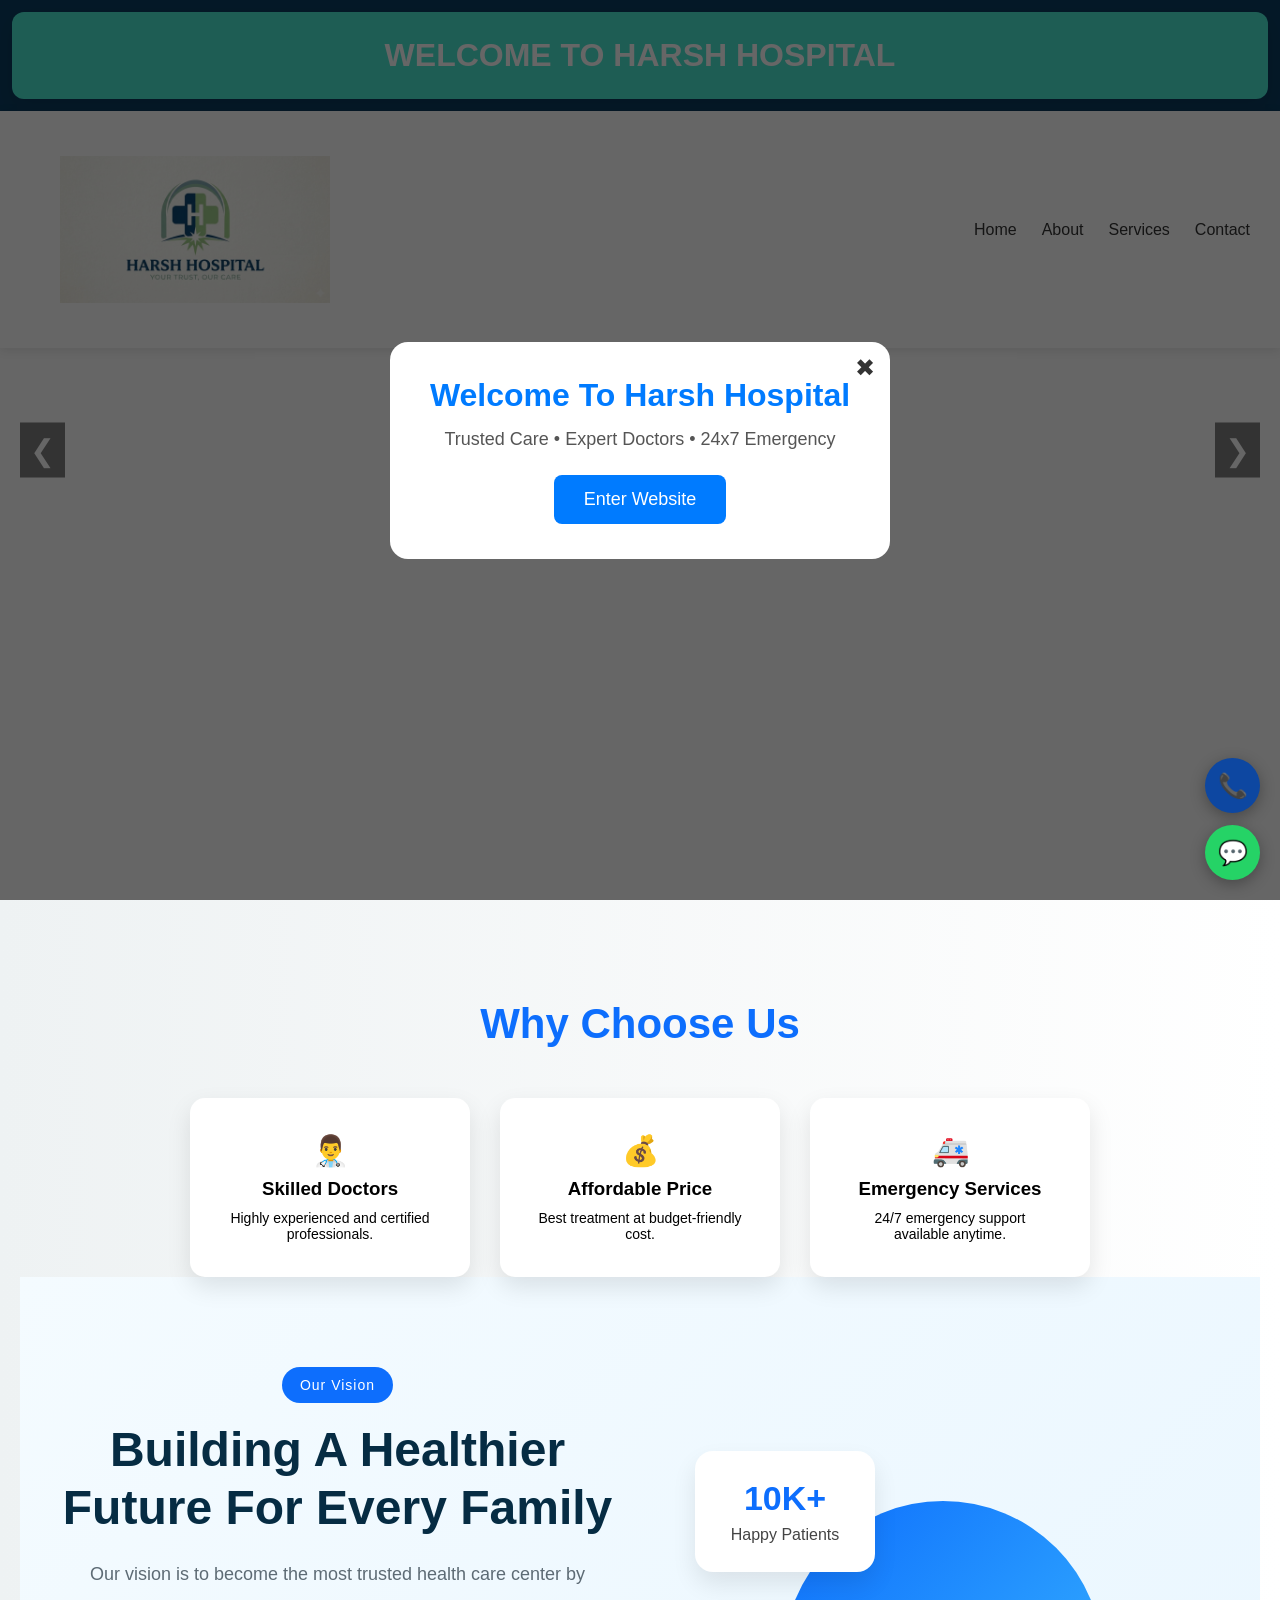
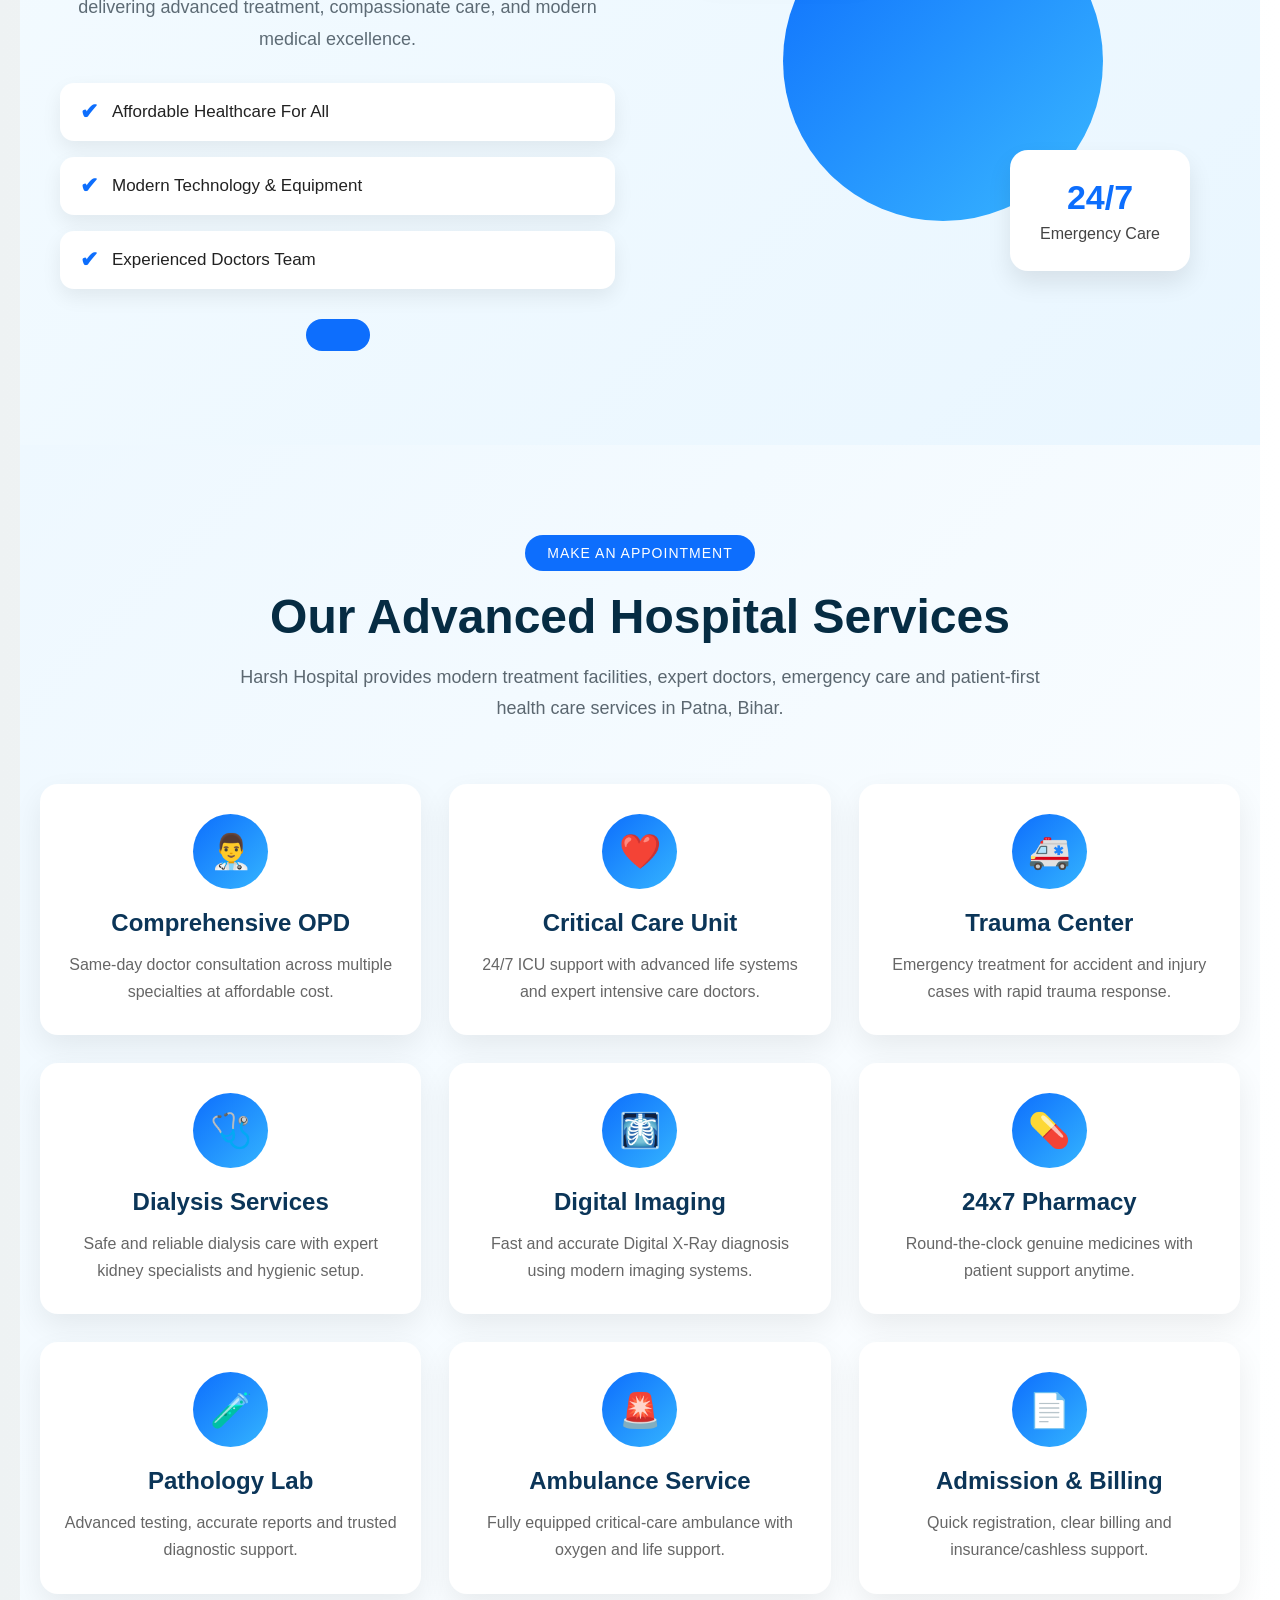
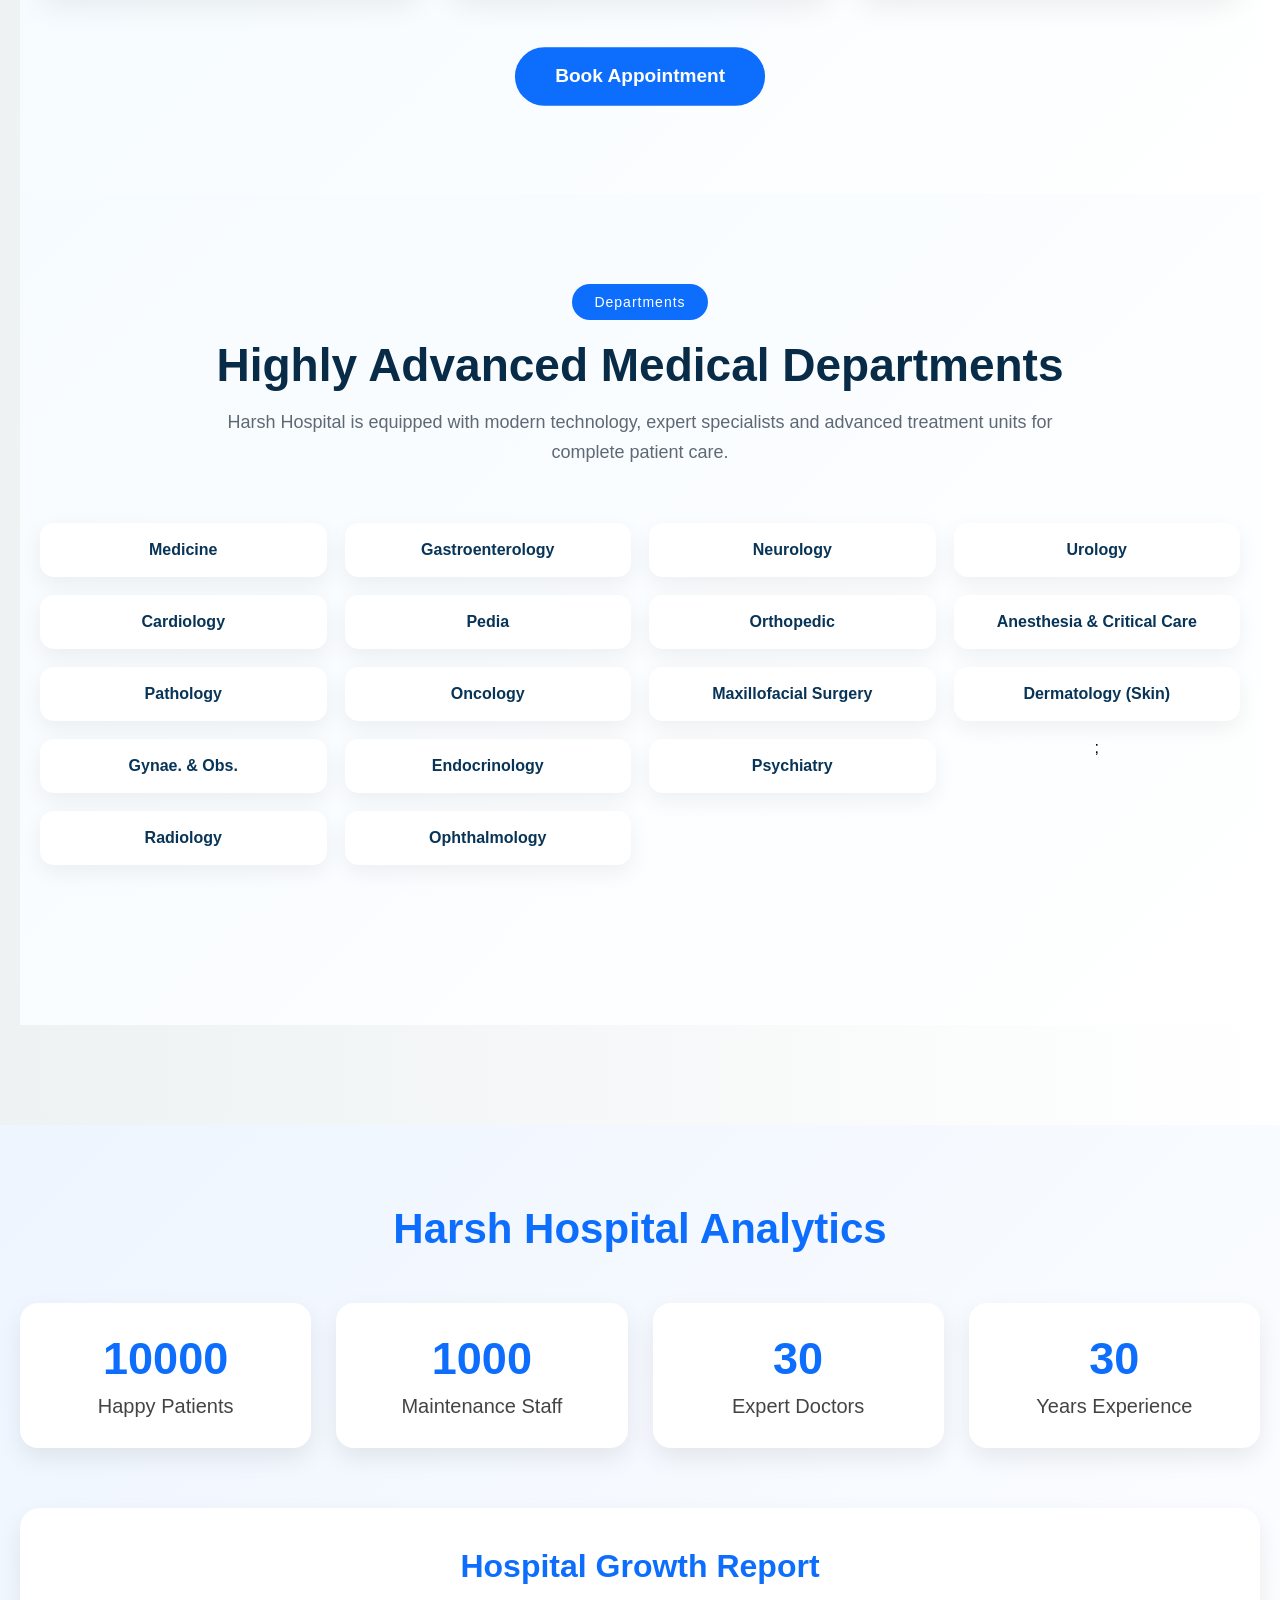
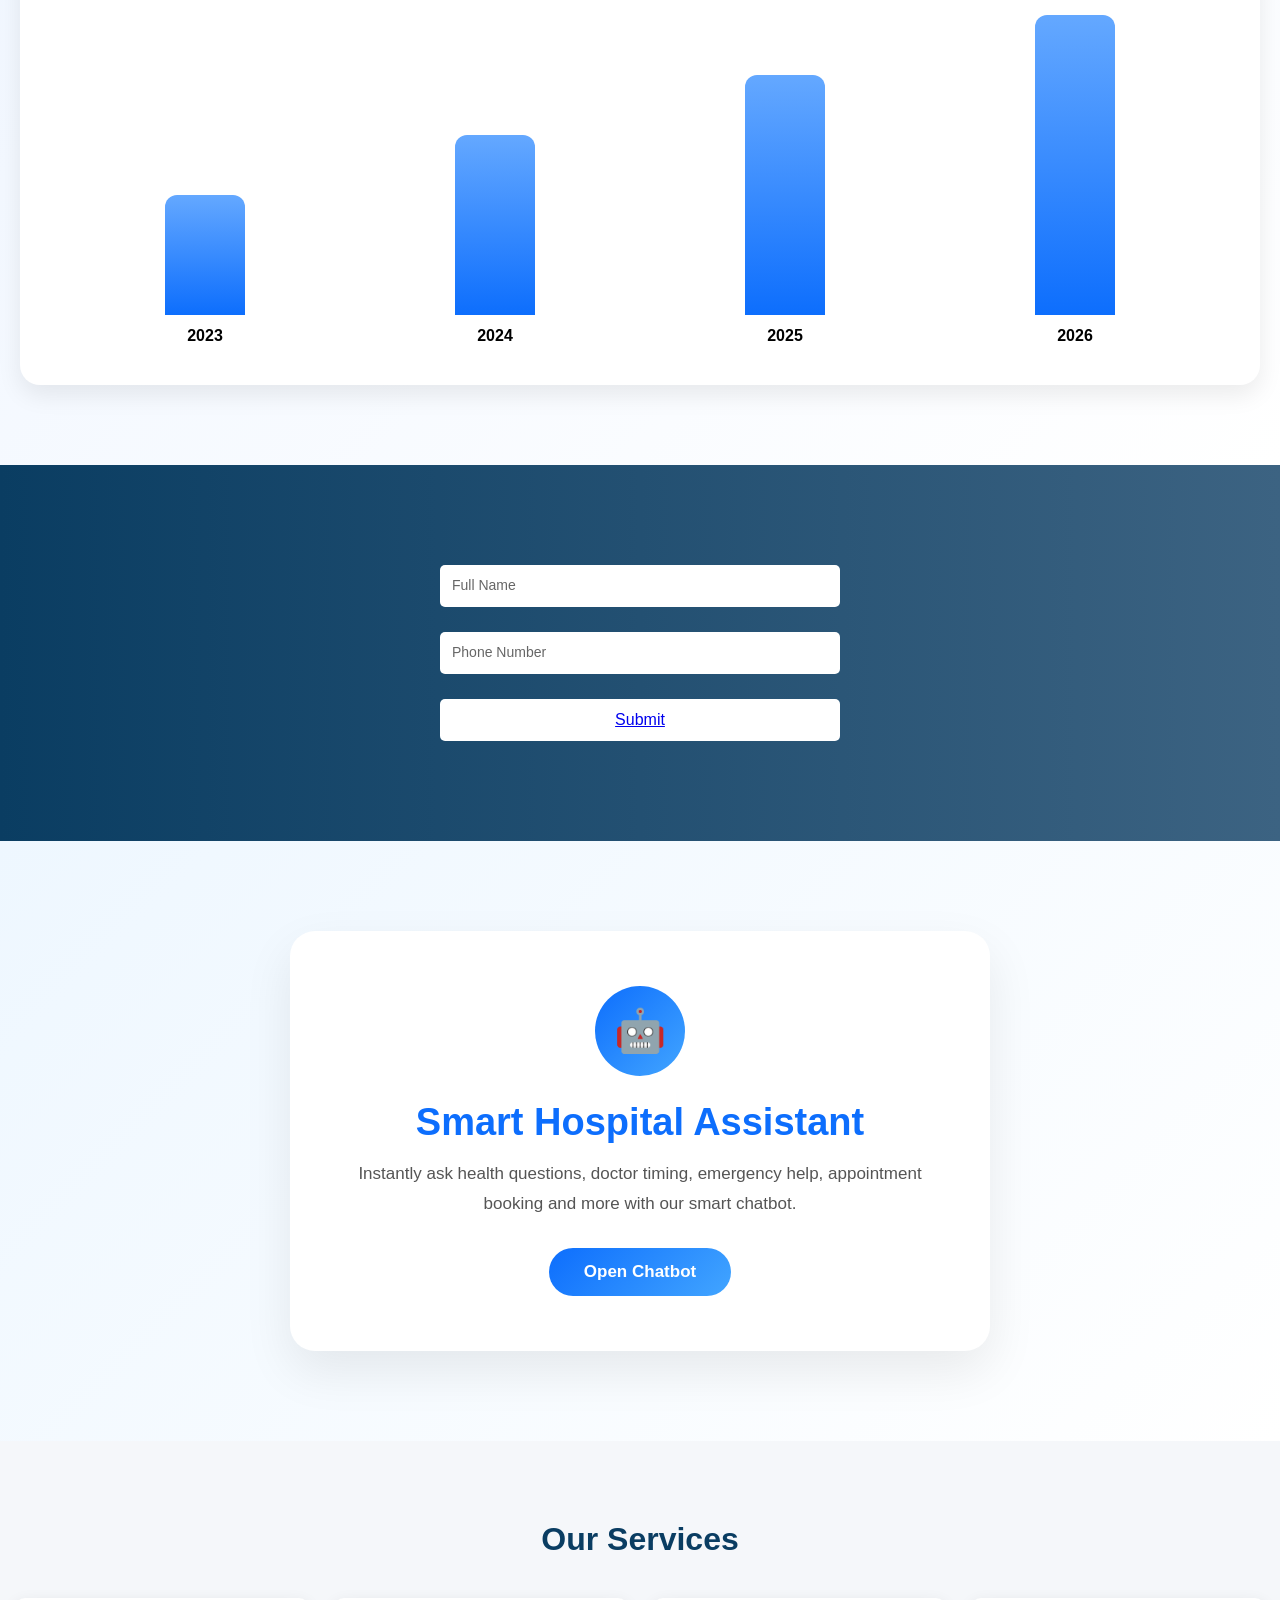
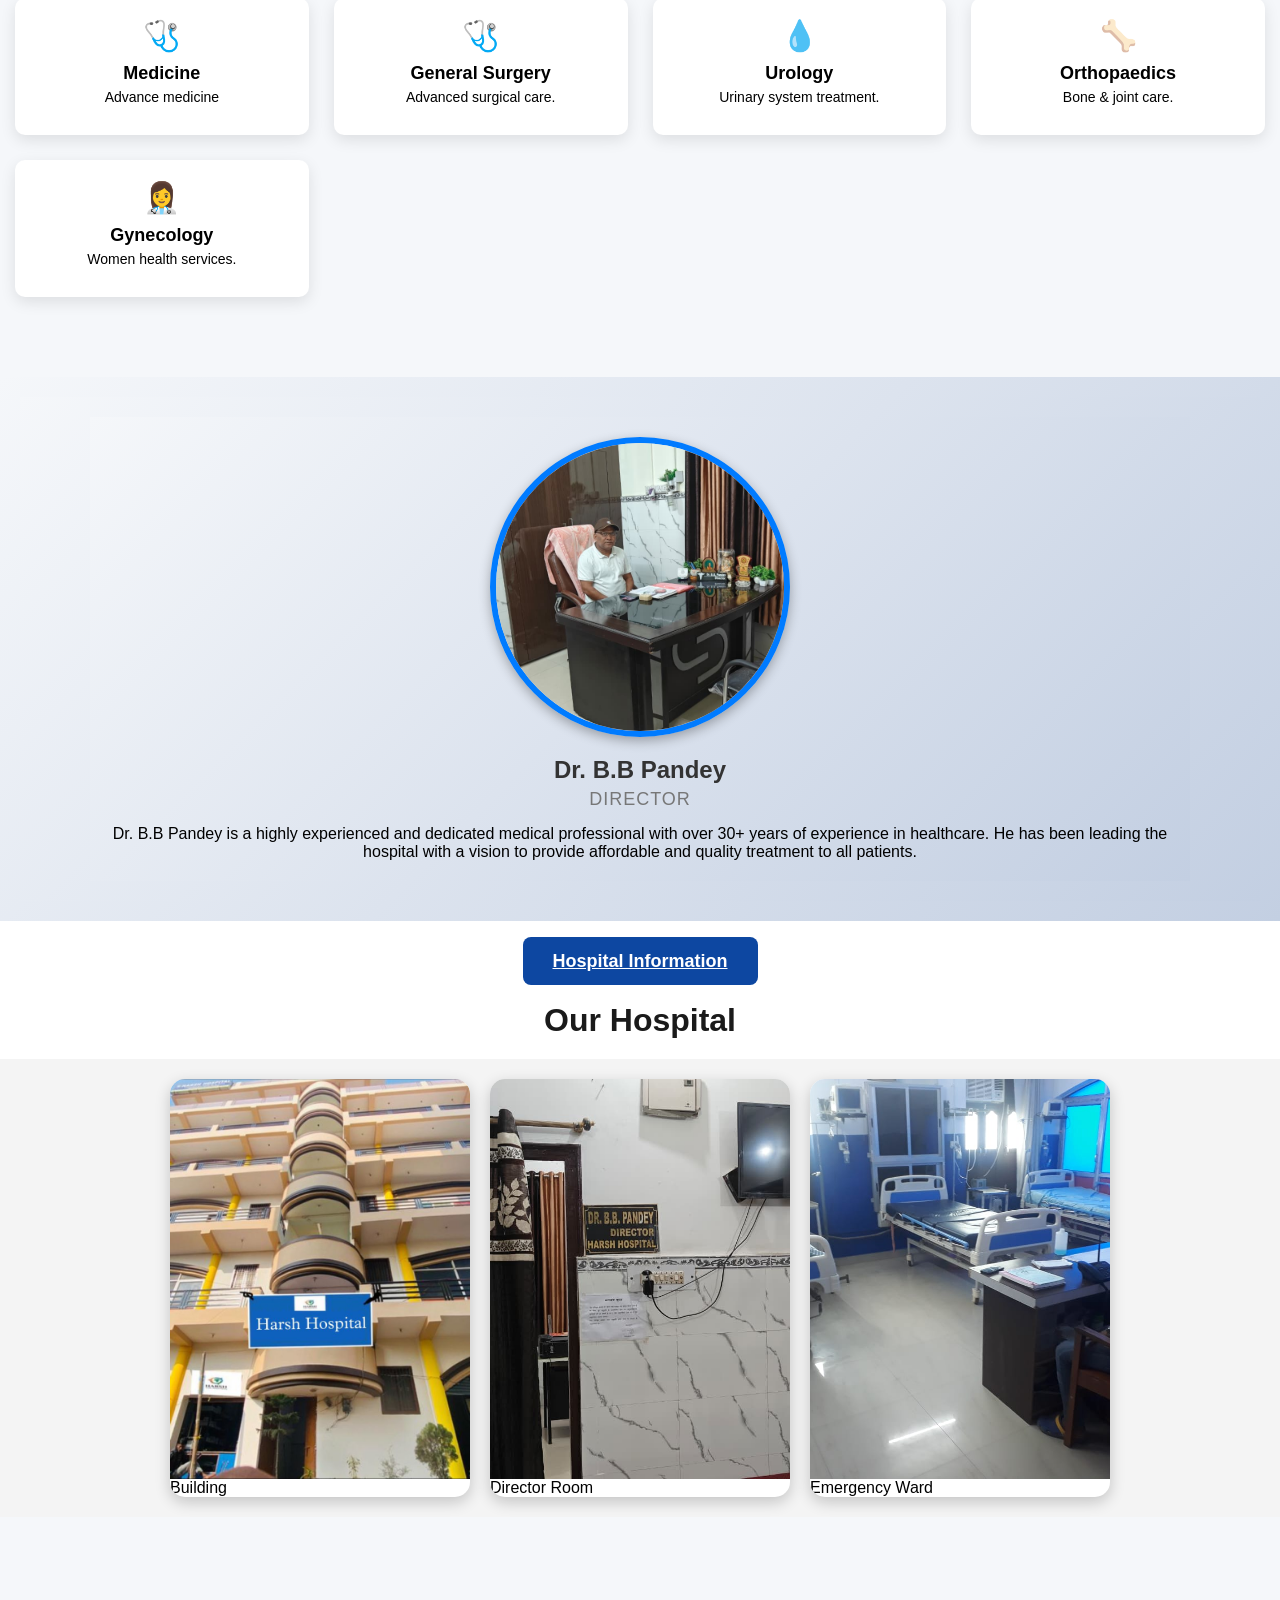
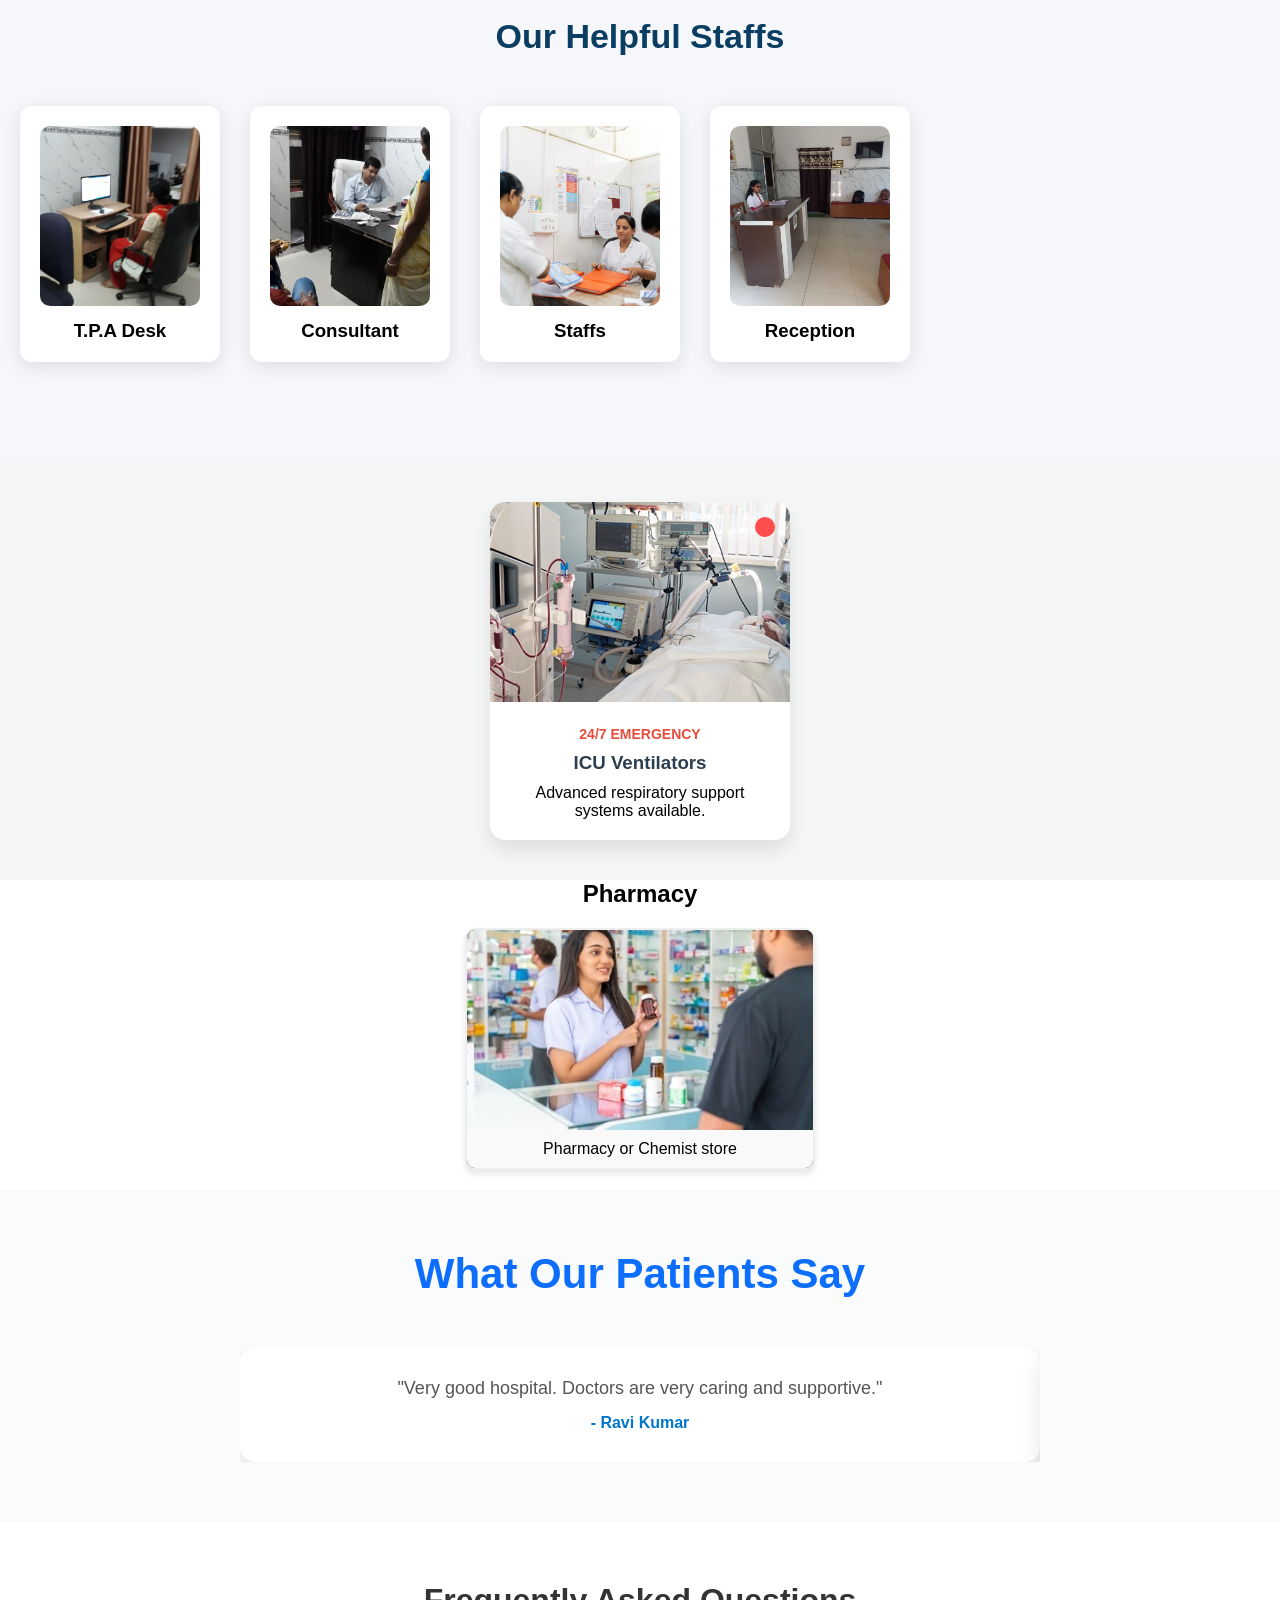
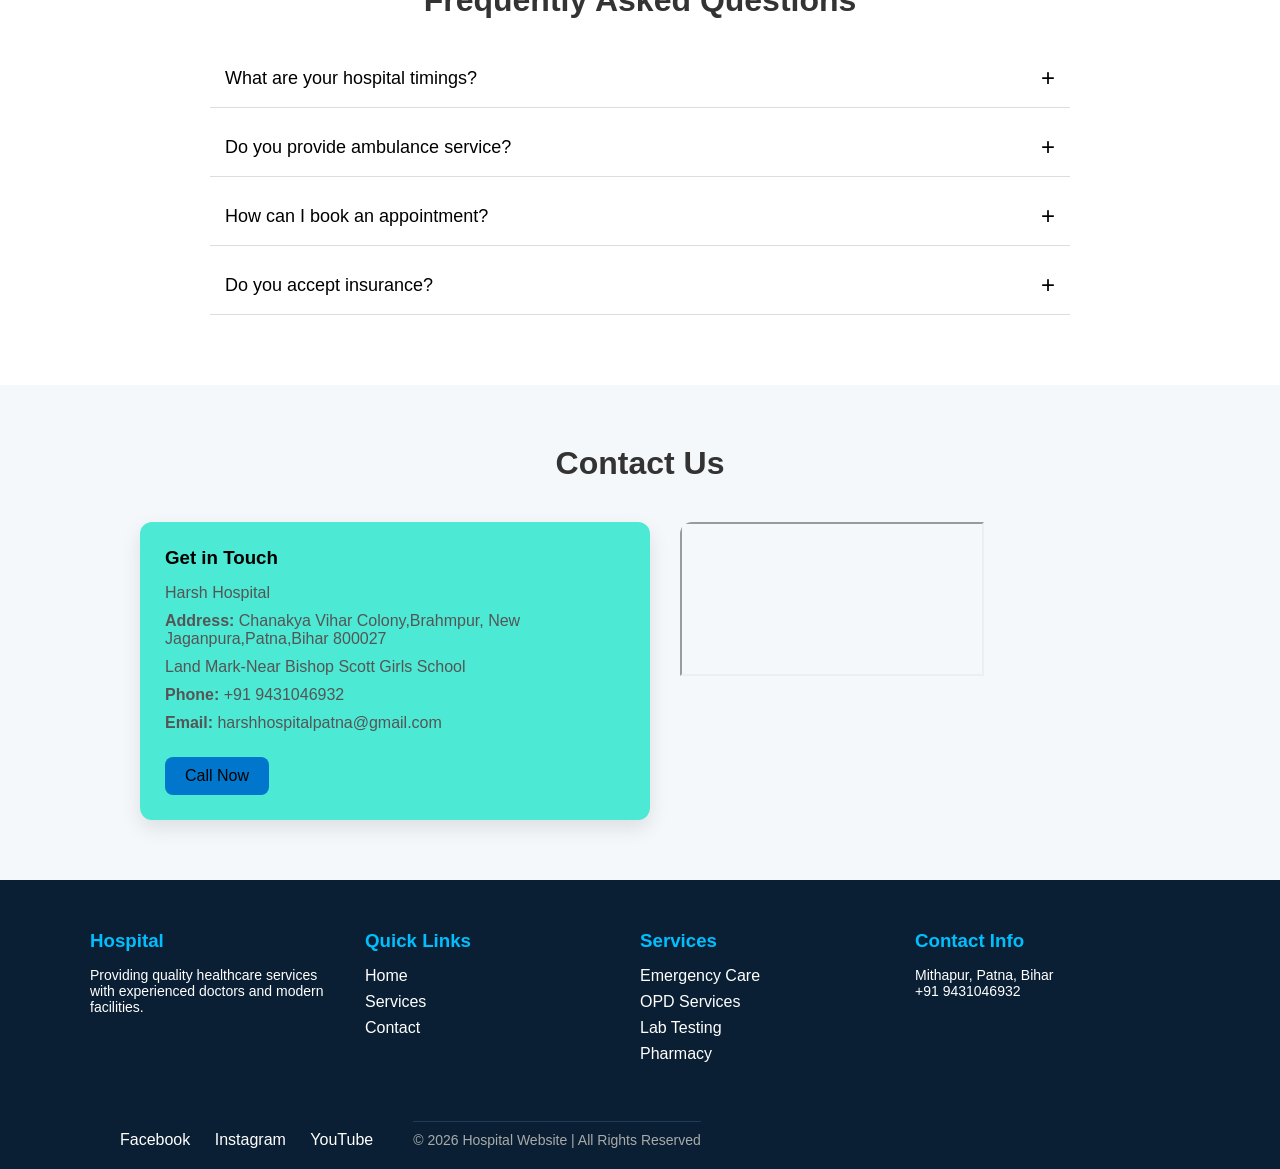
==== commit 2be1acc2: "Update index.html updated index.html" ====
--- a/index.html
+++ b/index.html
@@ -455,10 +455,6 @@
             <div class="caption">Building</div>
         </div>
 
-        <div class="photo-box">
-            <img src="7.jpeg" alt="Hospital Vertical 2">
-            <div class="caption">Minor O.T</div>
-        </div>
 
         <div class="photo-box">
             <img src="director room.jpeg" alt="Hospital Vertical 3">
@@ -697,4 +693,4 @@
 
 </body>
 
-</html>+</html>
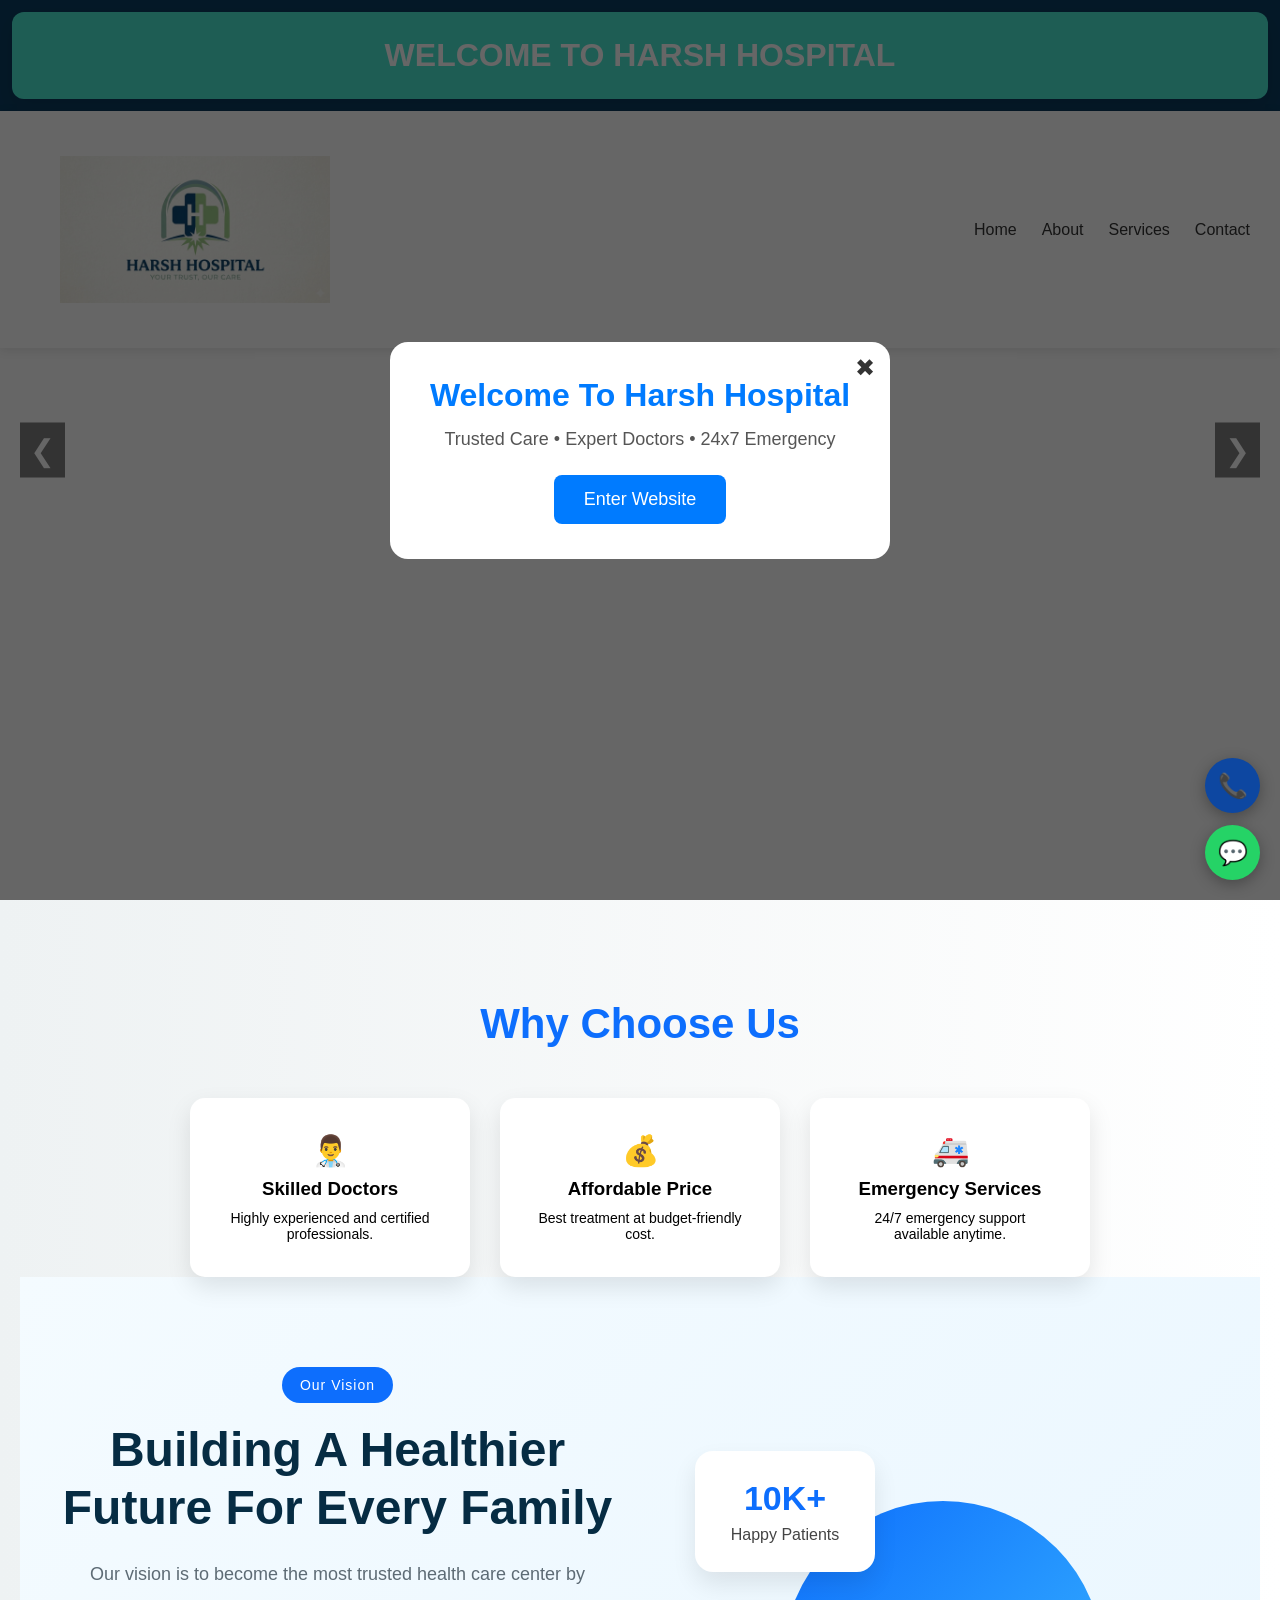
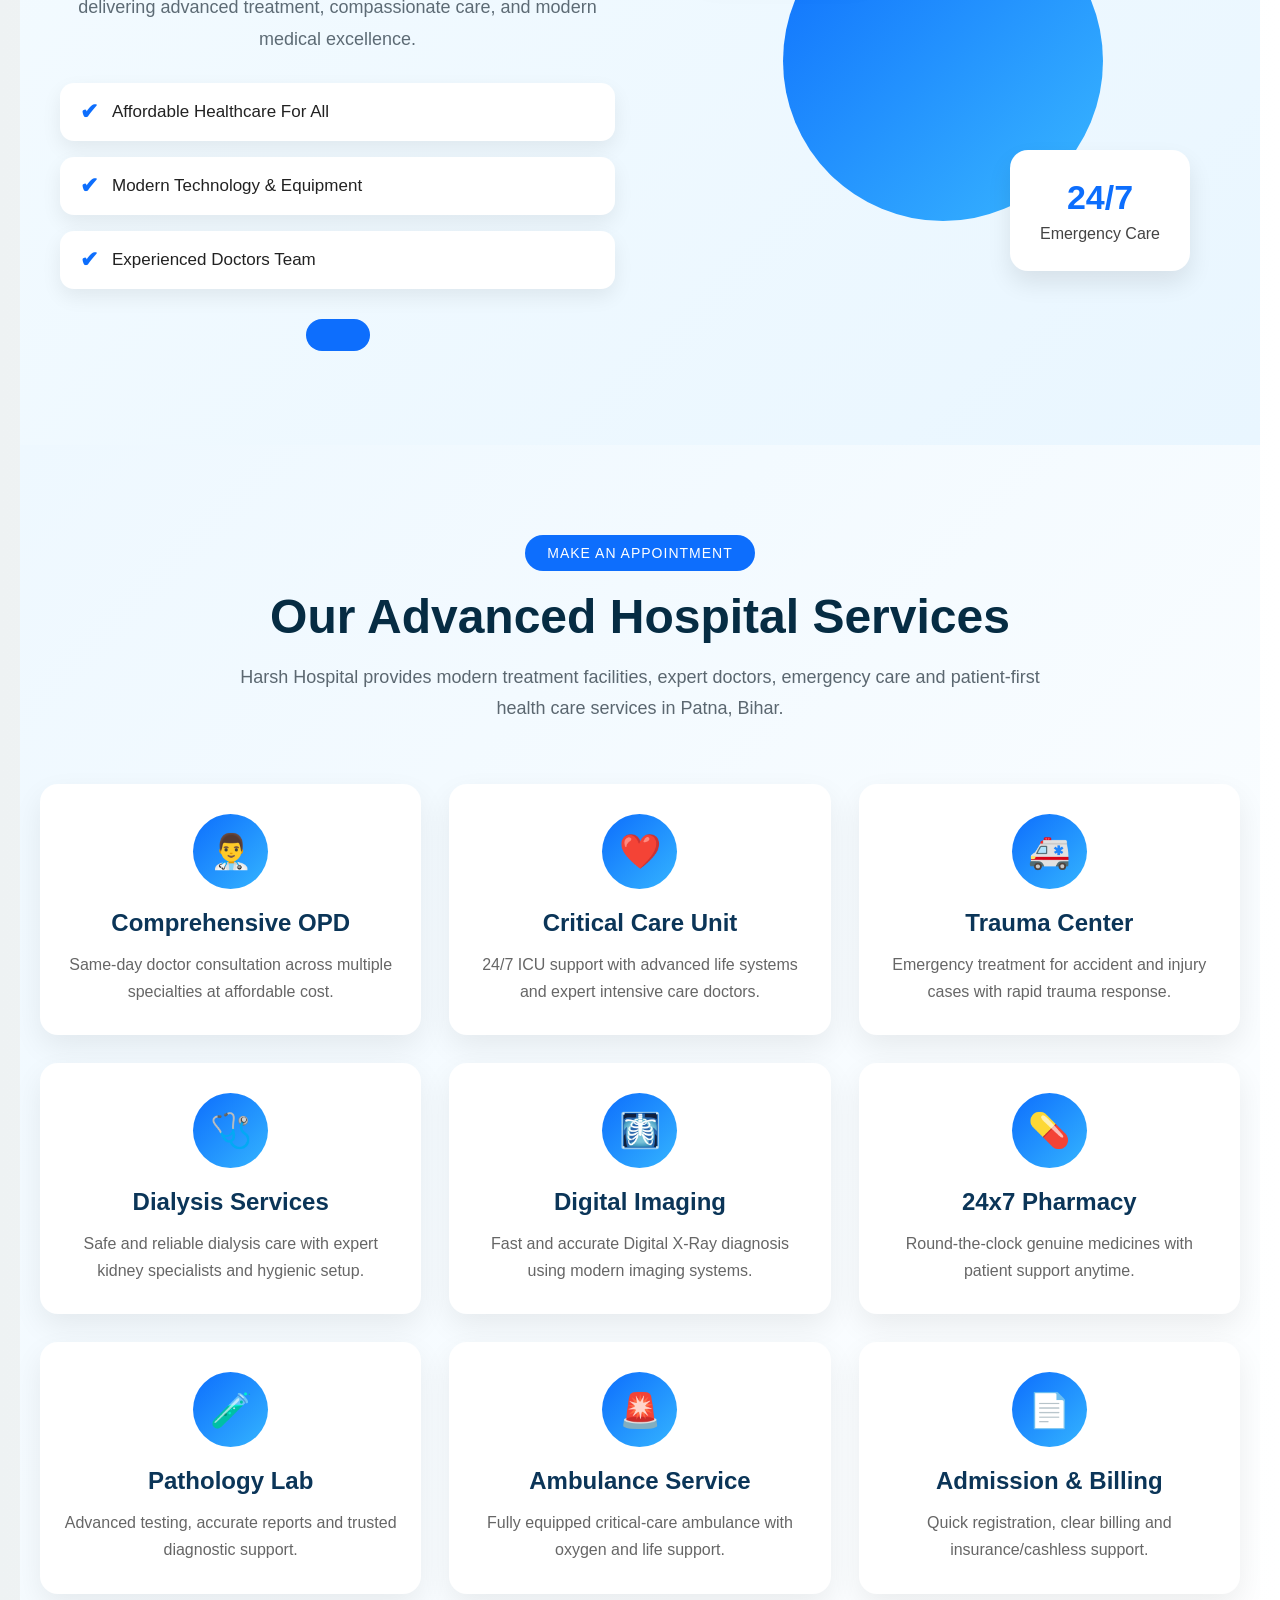
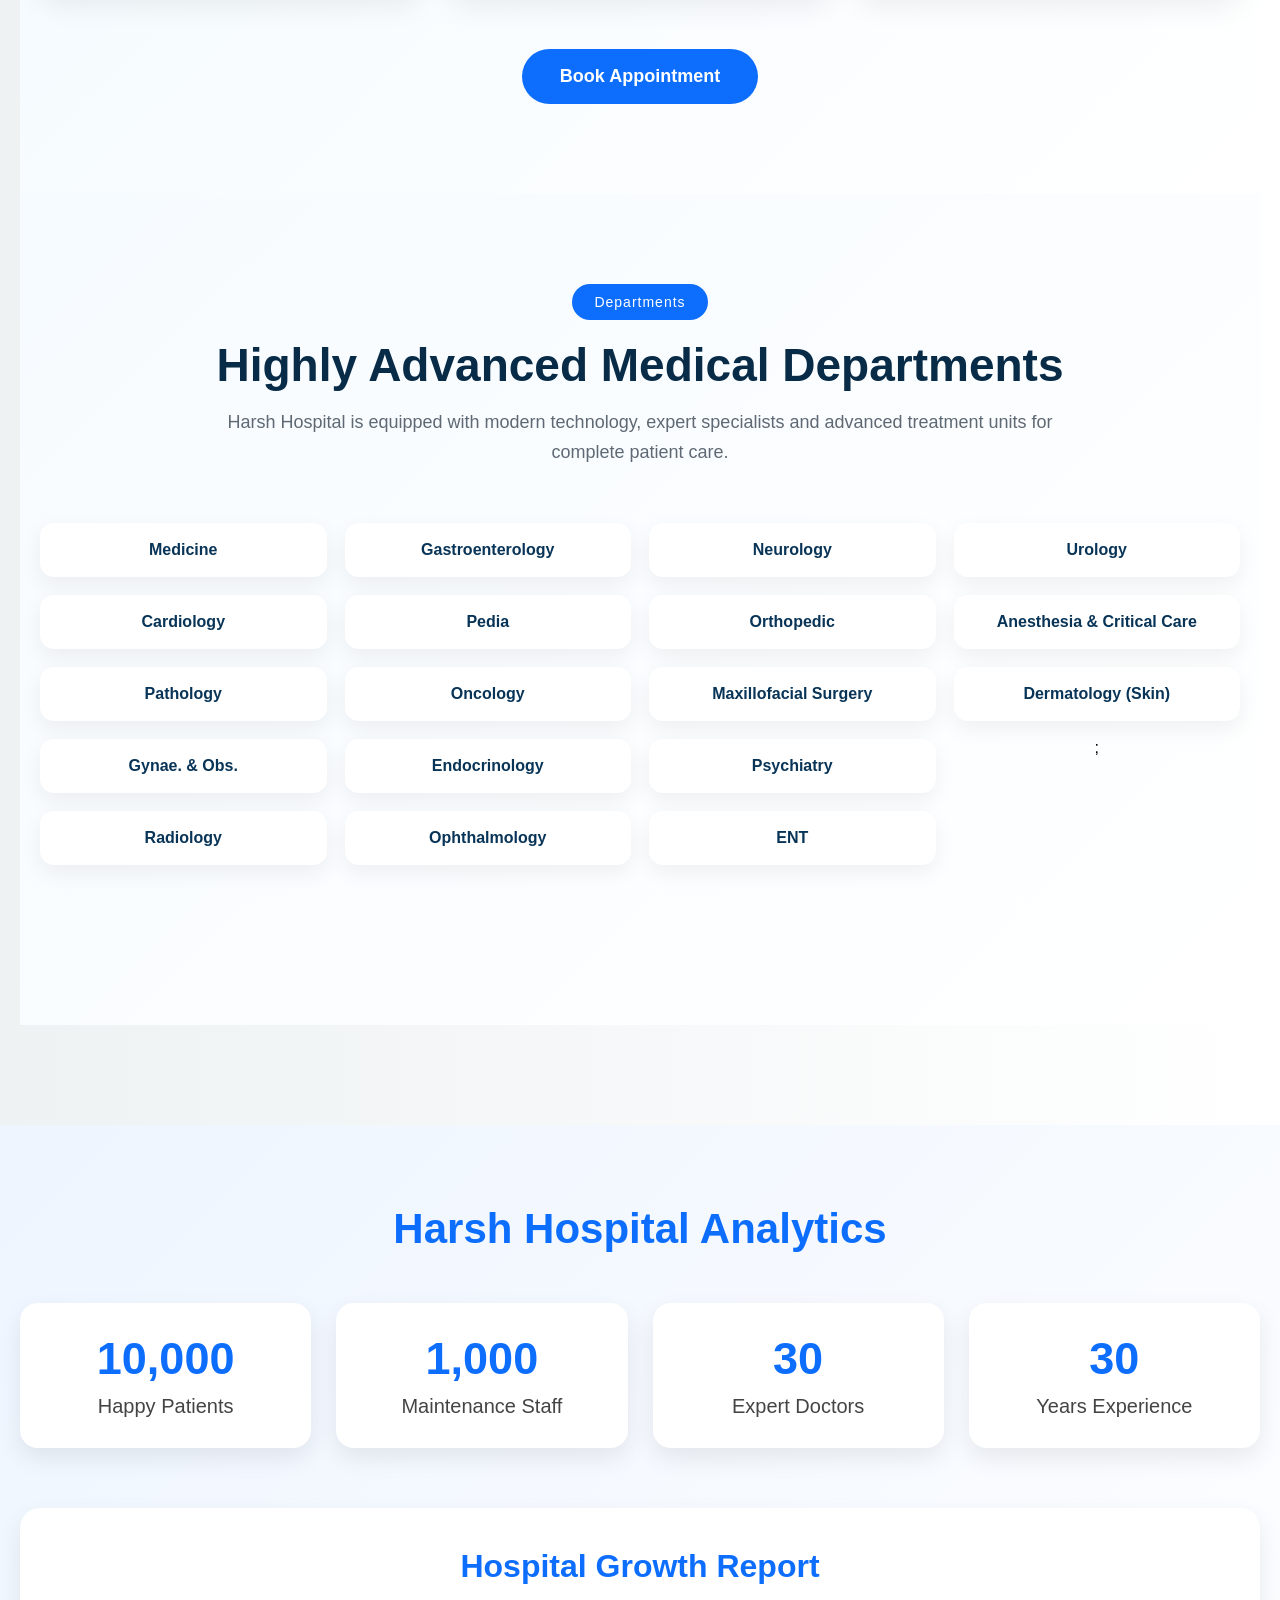
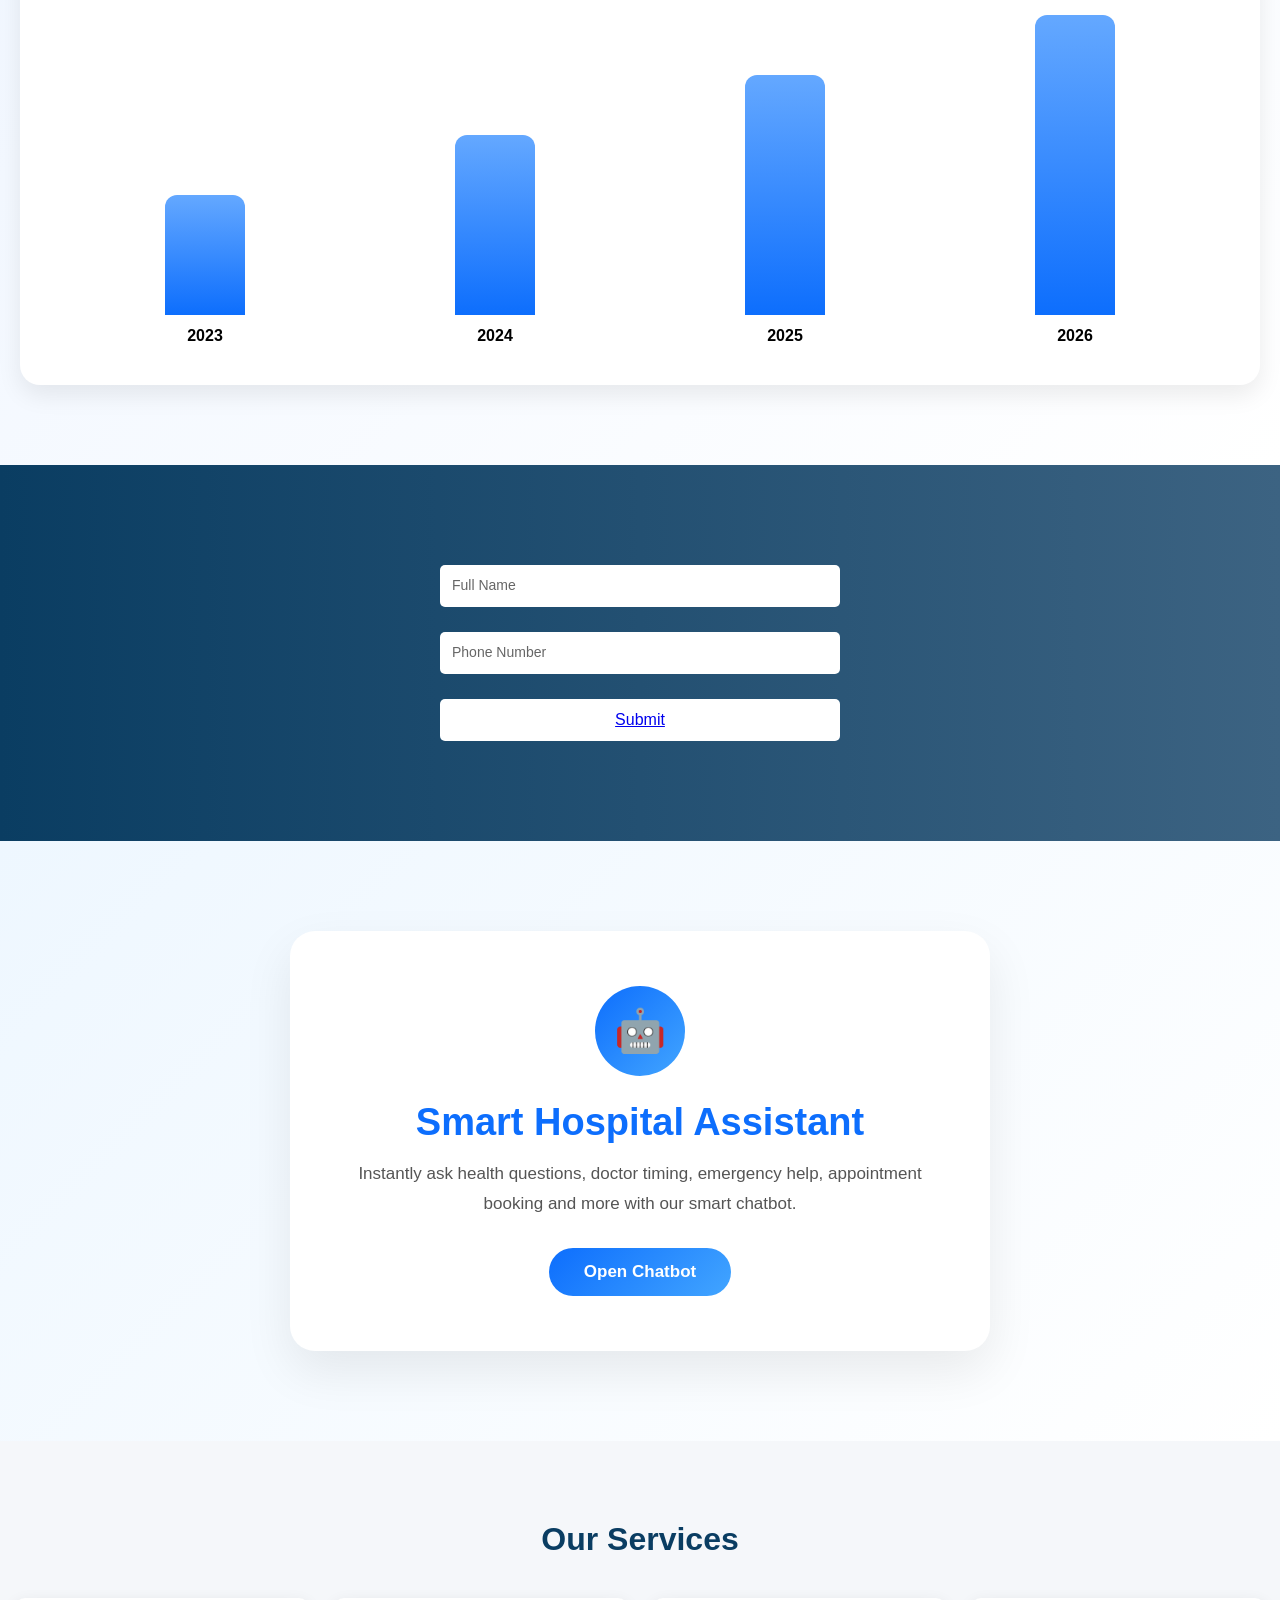
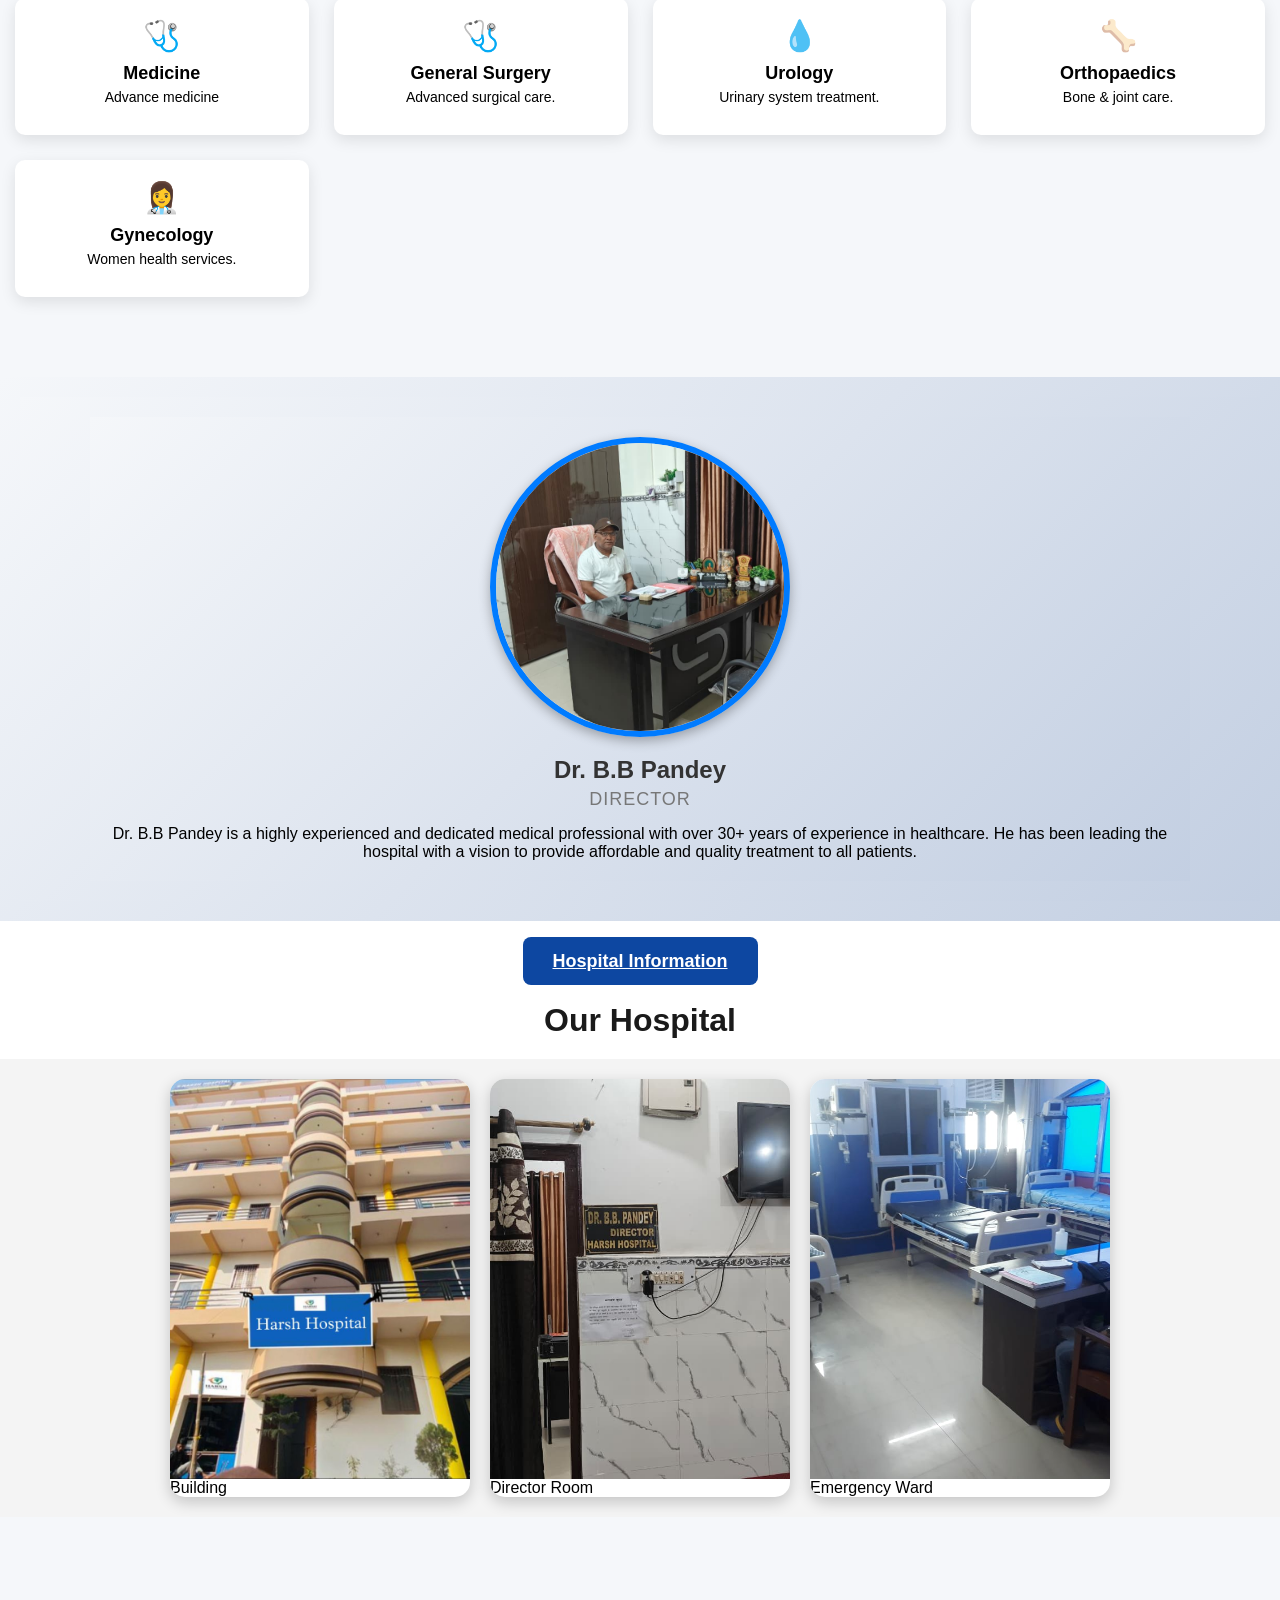
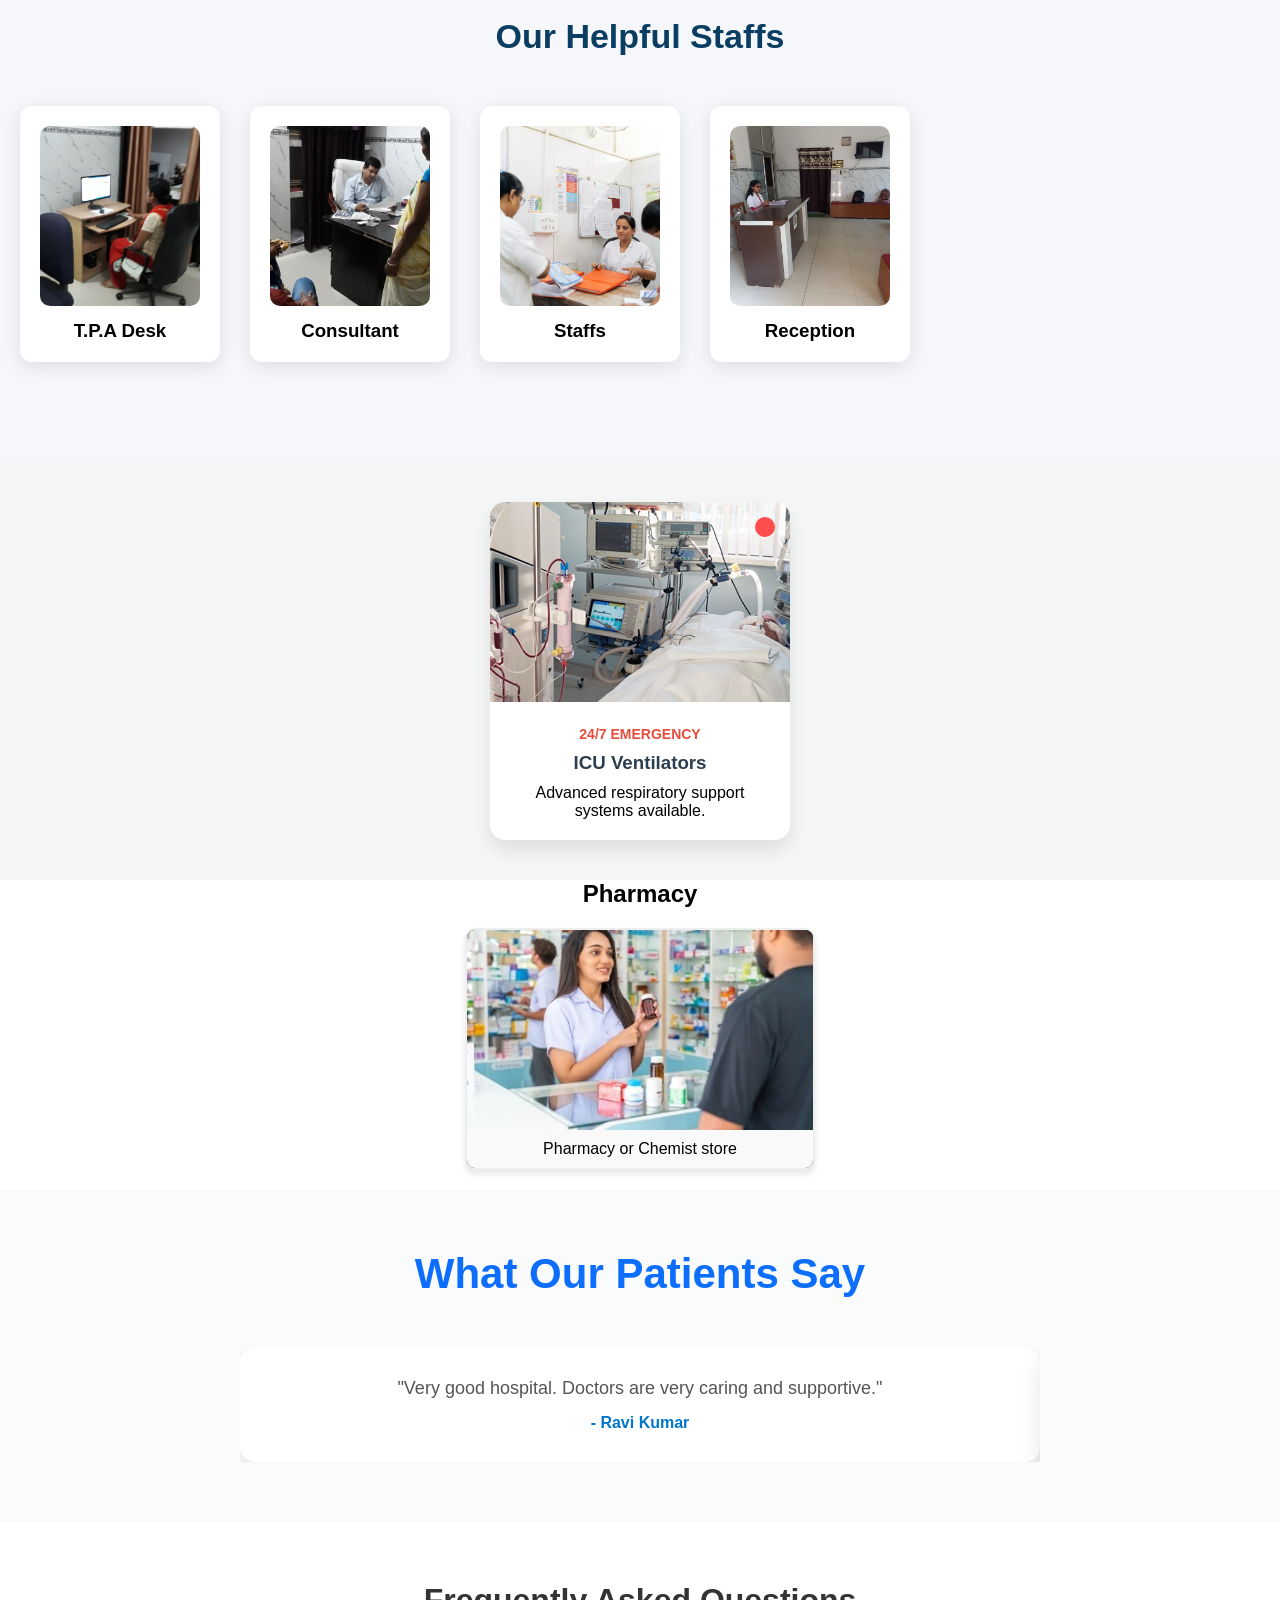
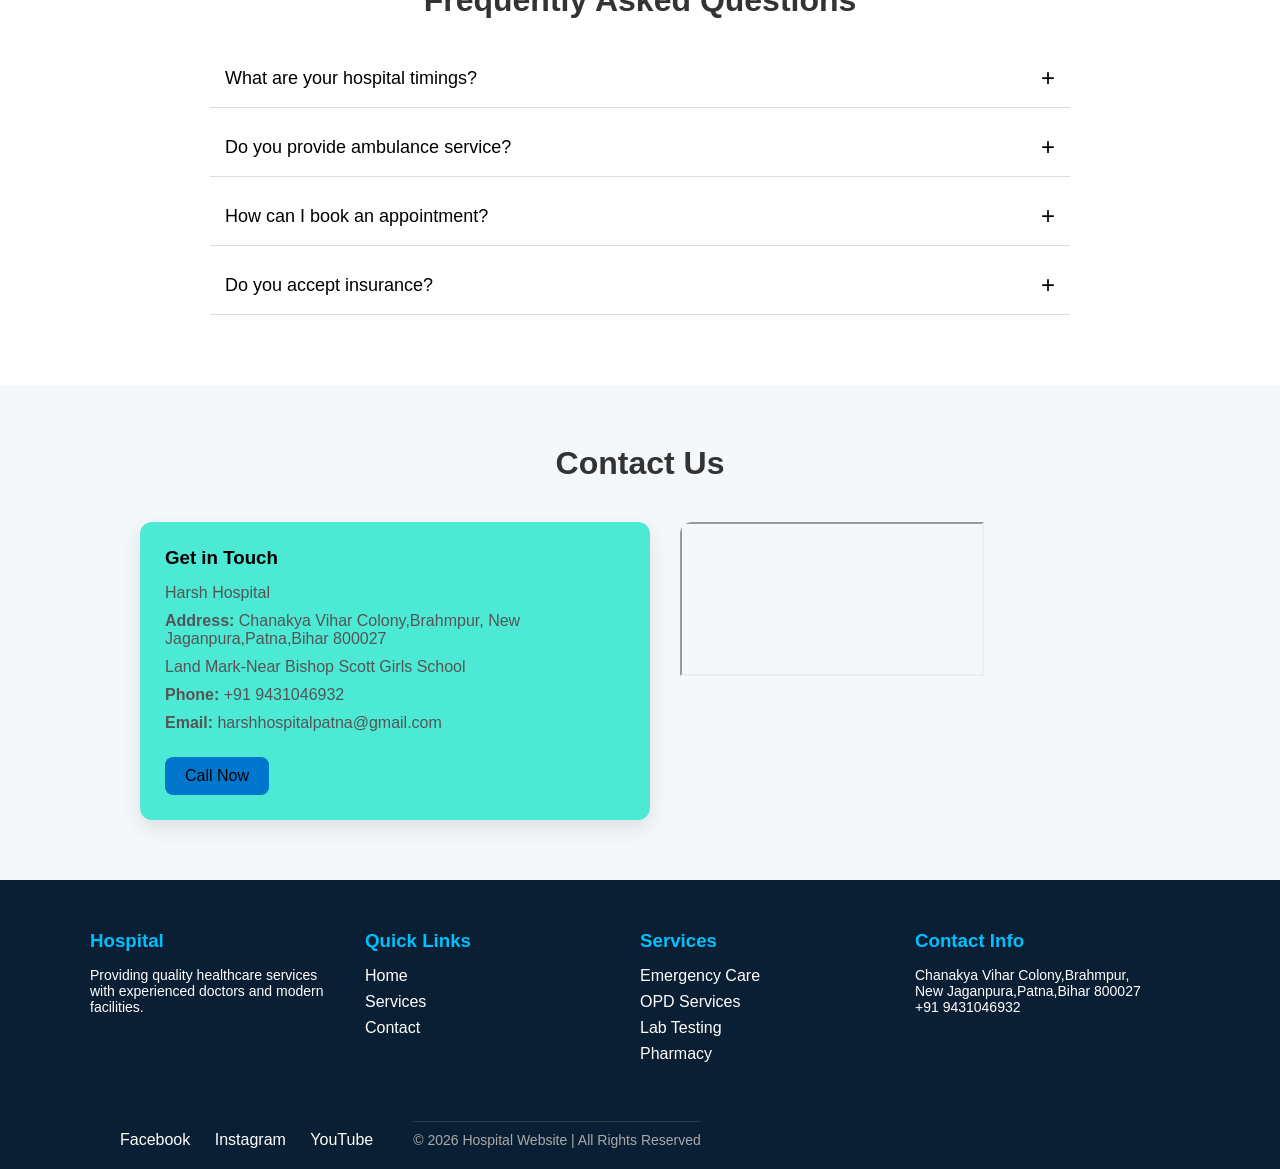
==== commit f793dbbe: "Update index.html" ====
--- a/index.html
+++ b/index.html
@@ -651,7 +651,8 @@
             <!-- Column 4 -->
             <div class="footer-box">
                 <h3>Contact Info</h3>
-                <p>Mithapur, Patna, Bihar</p>
+                <p> Chanakya Vihar Colony,Brahmpur,
+                    New Jaganpura,Patna,Bihar 800027</p>
                 <p>+91 9431046932</p>
                 <a href="email" </div>
 
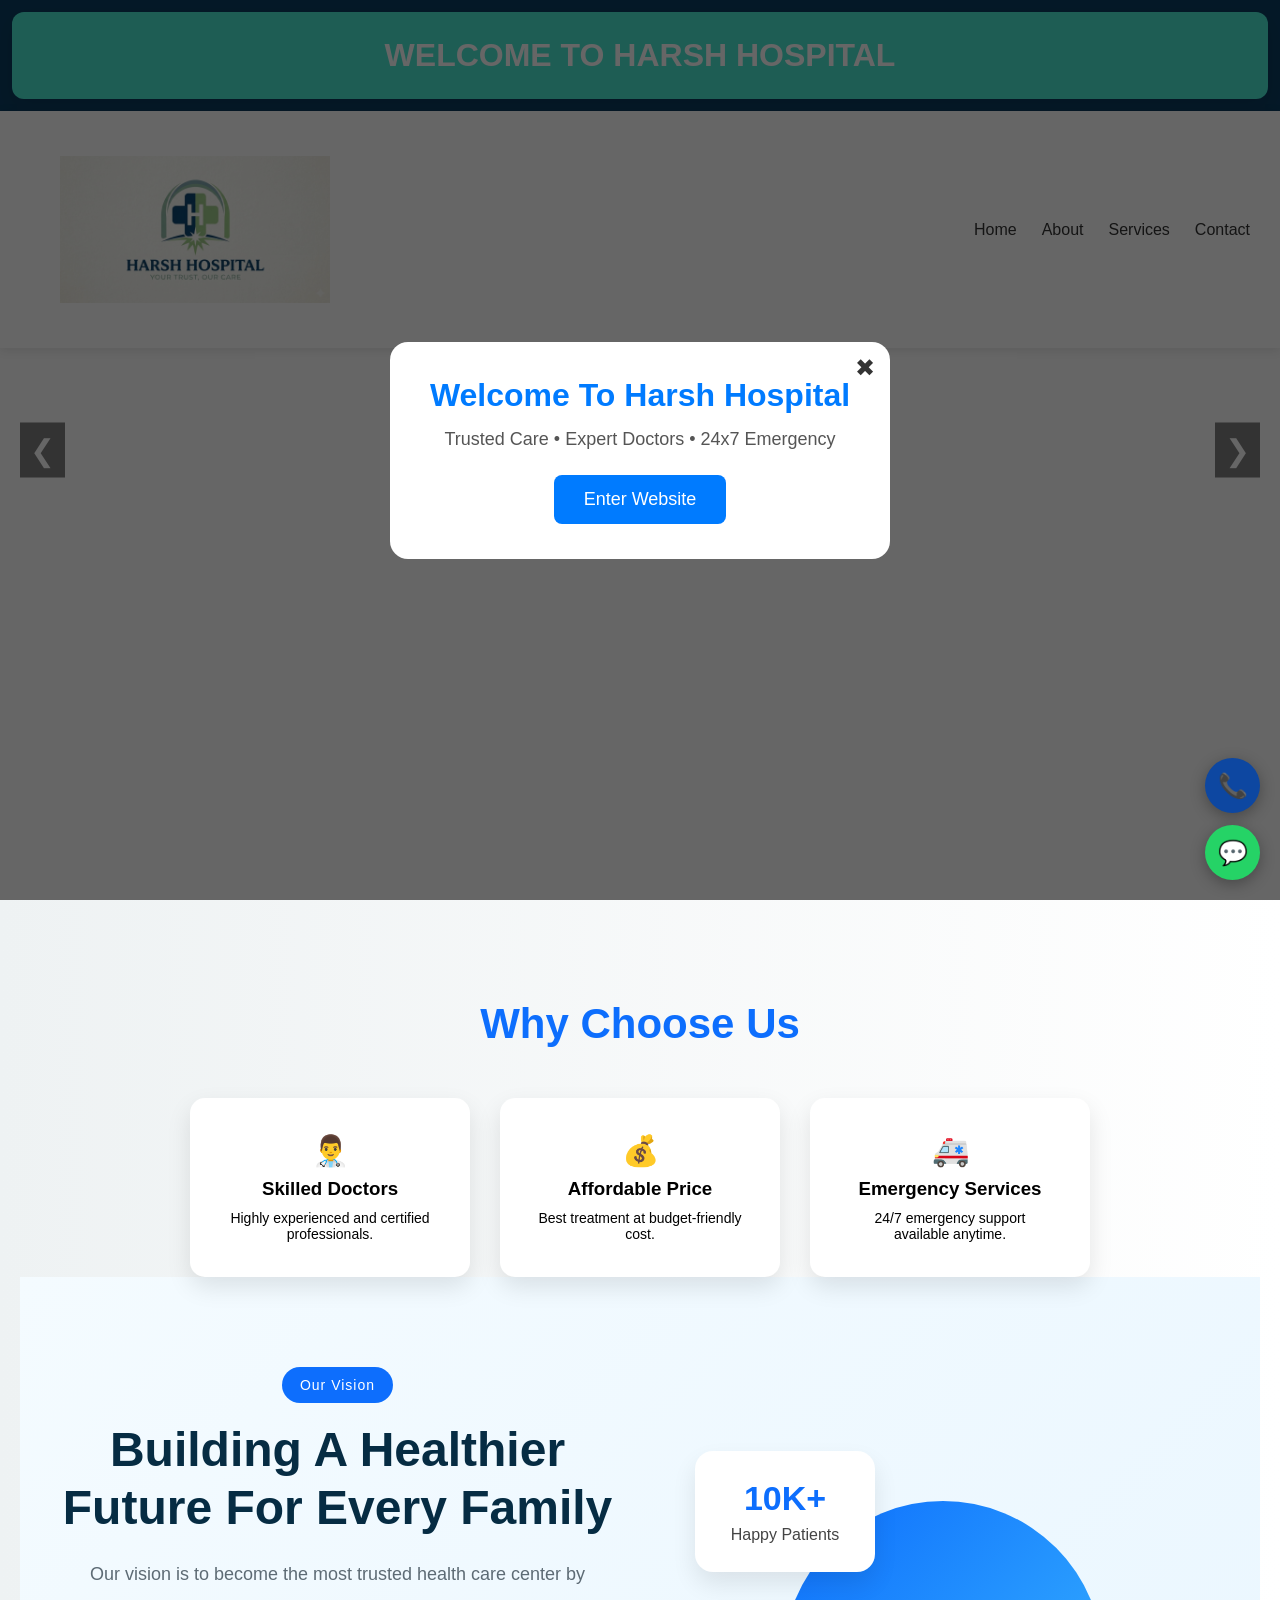
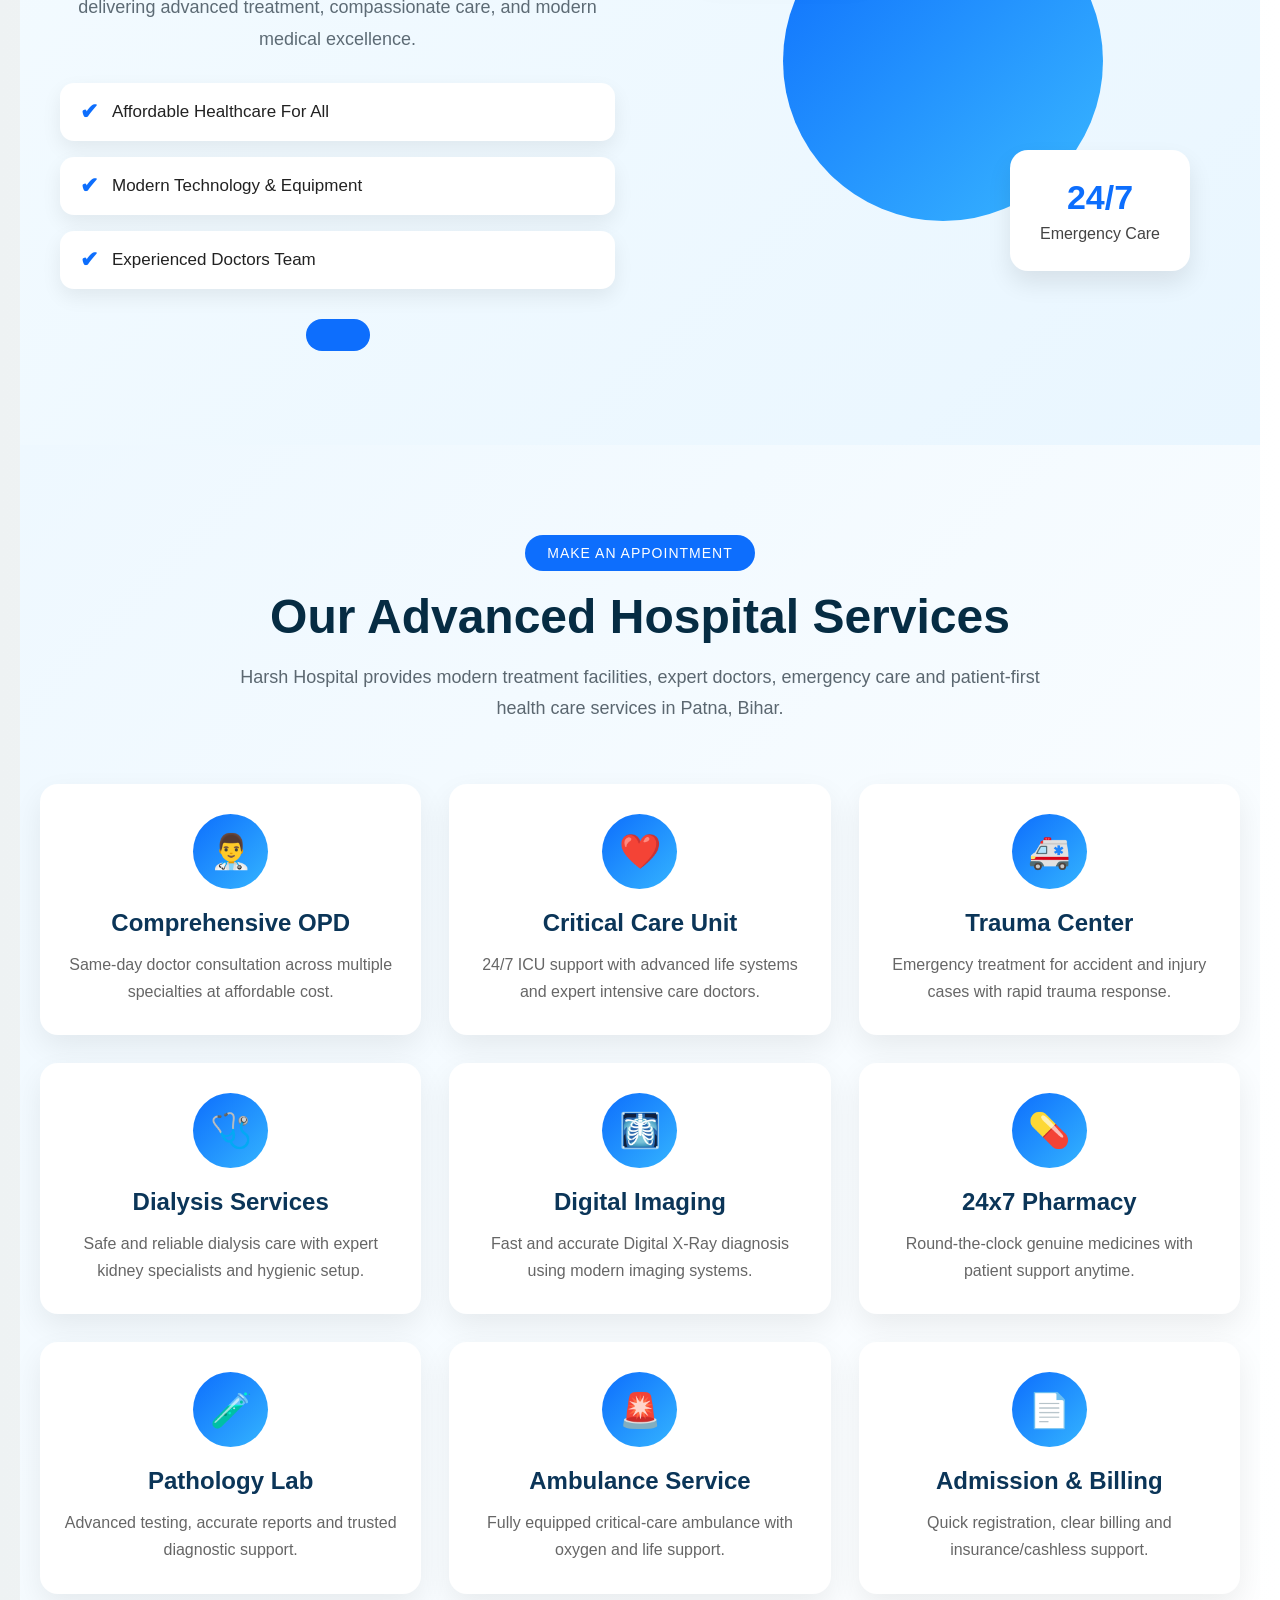
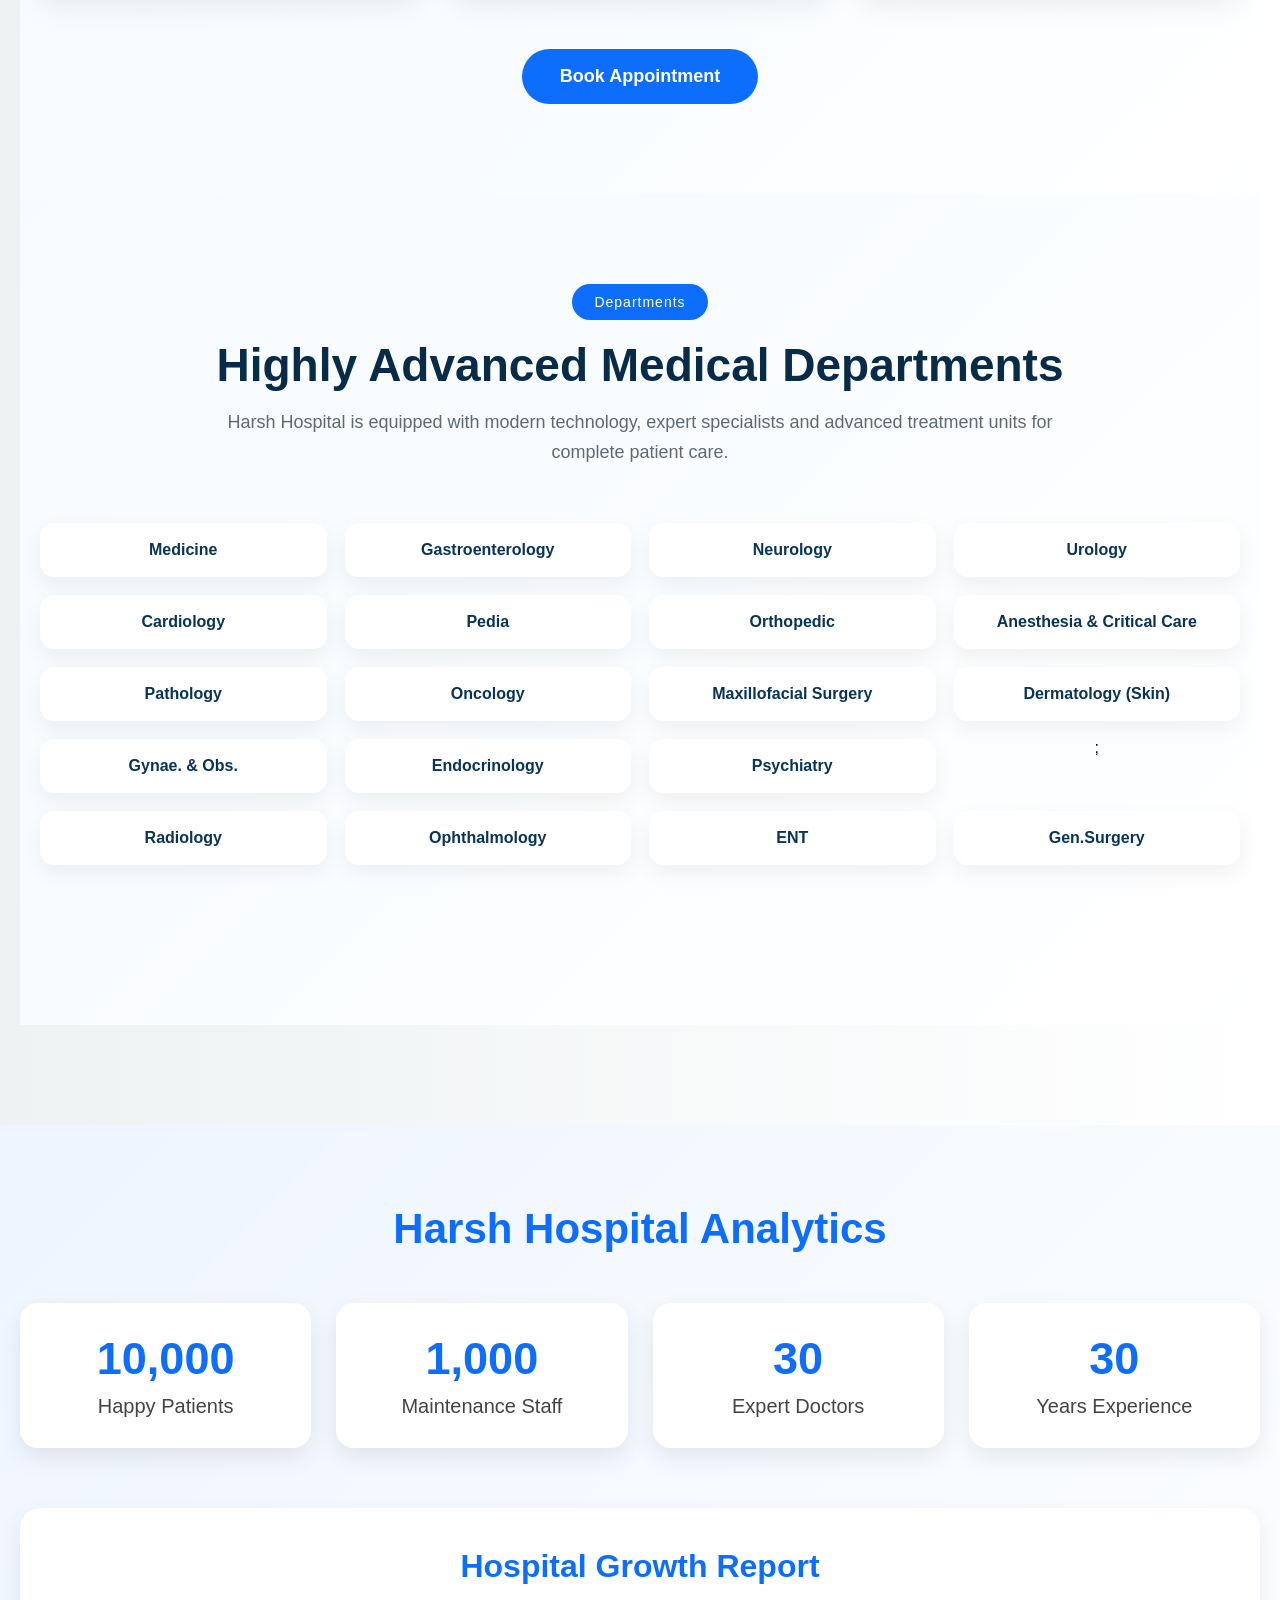
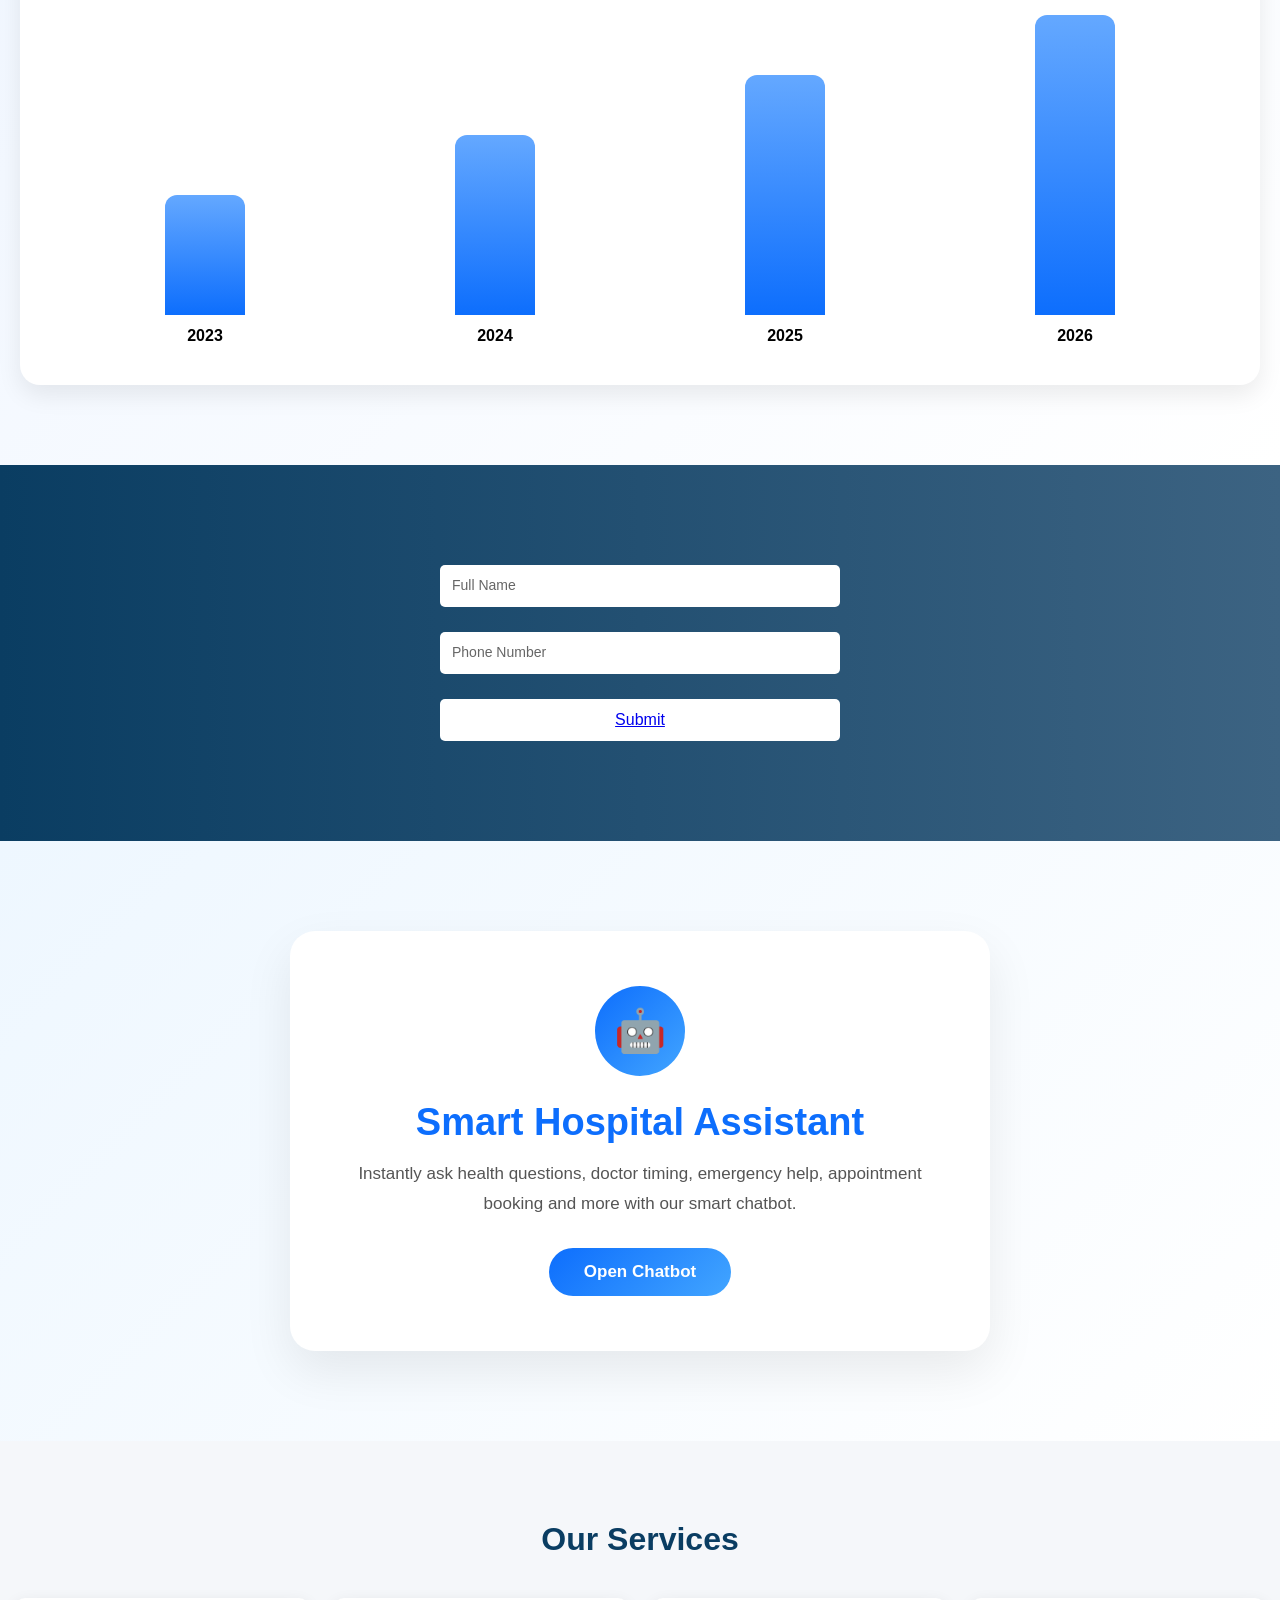
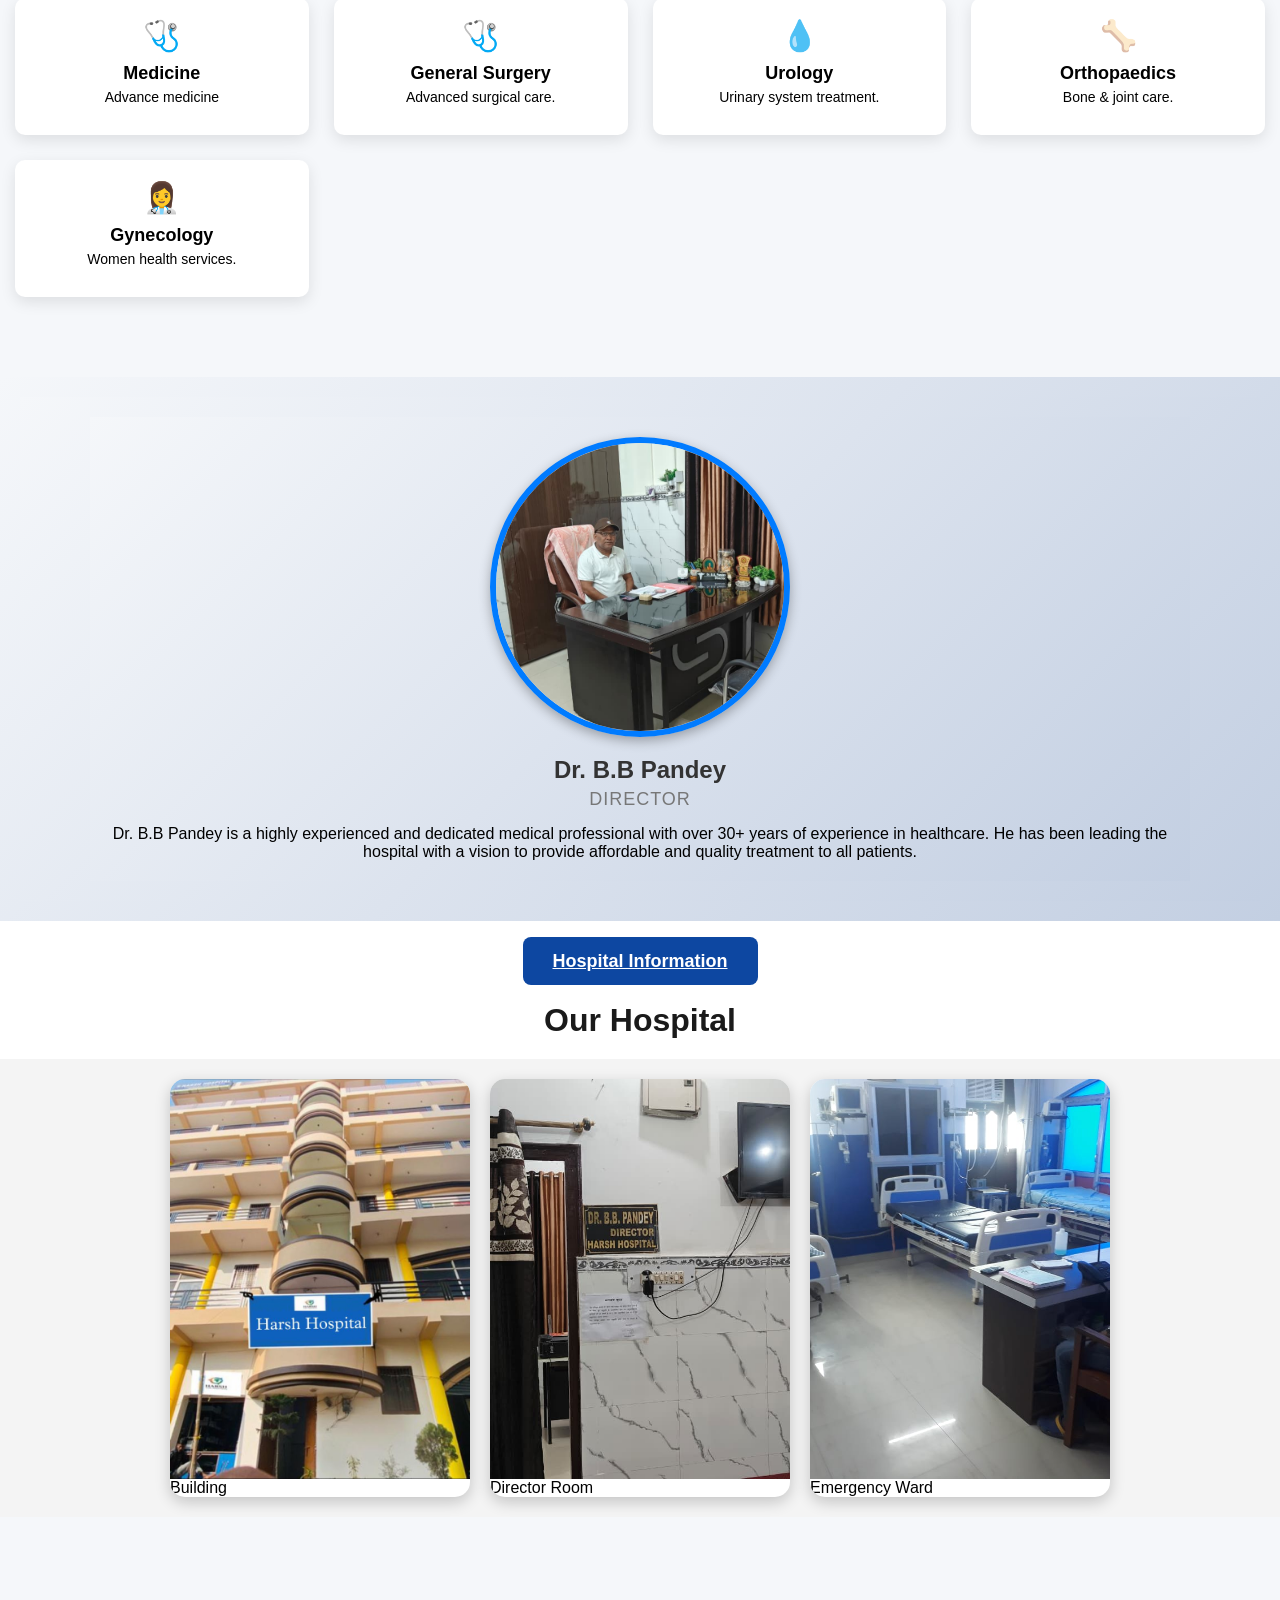
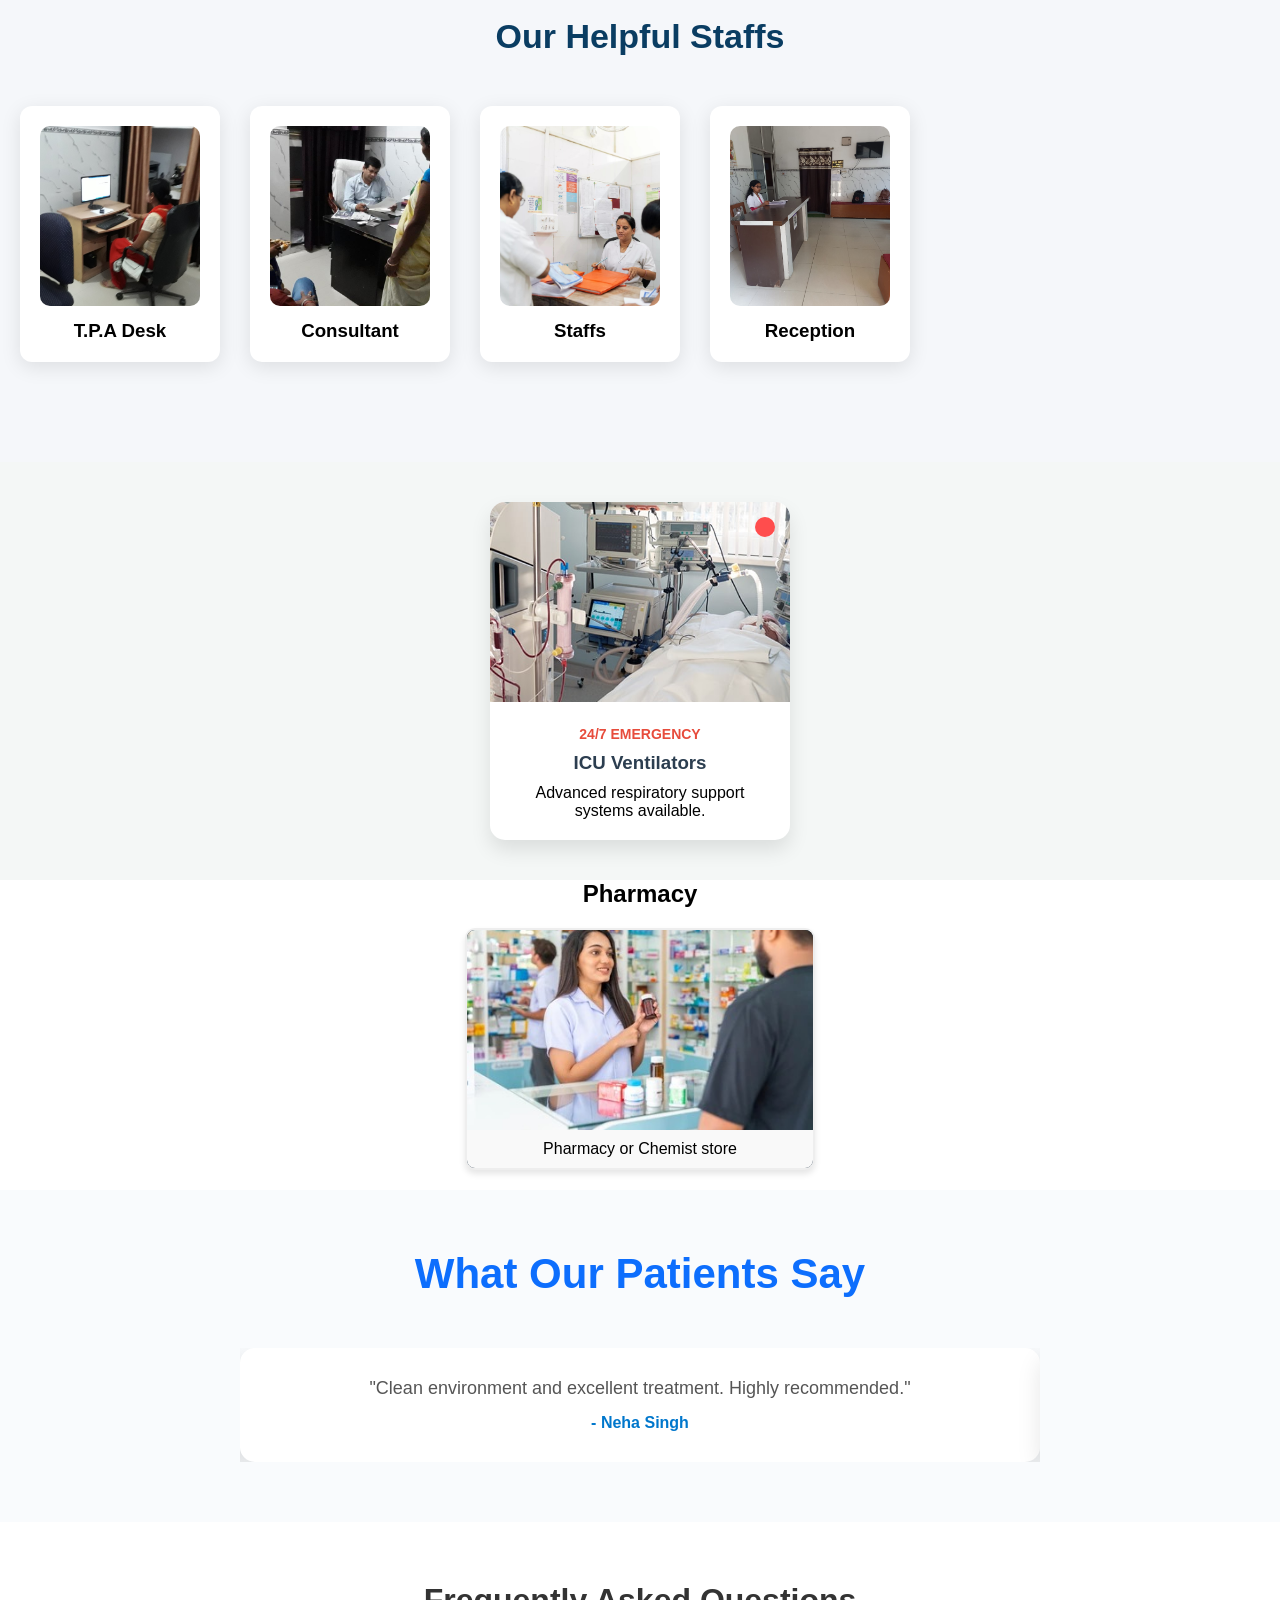
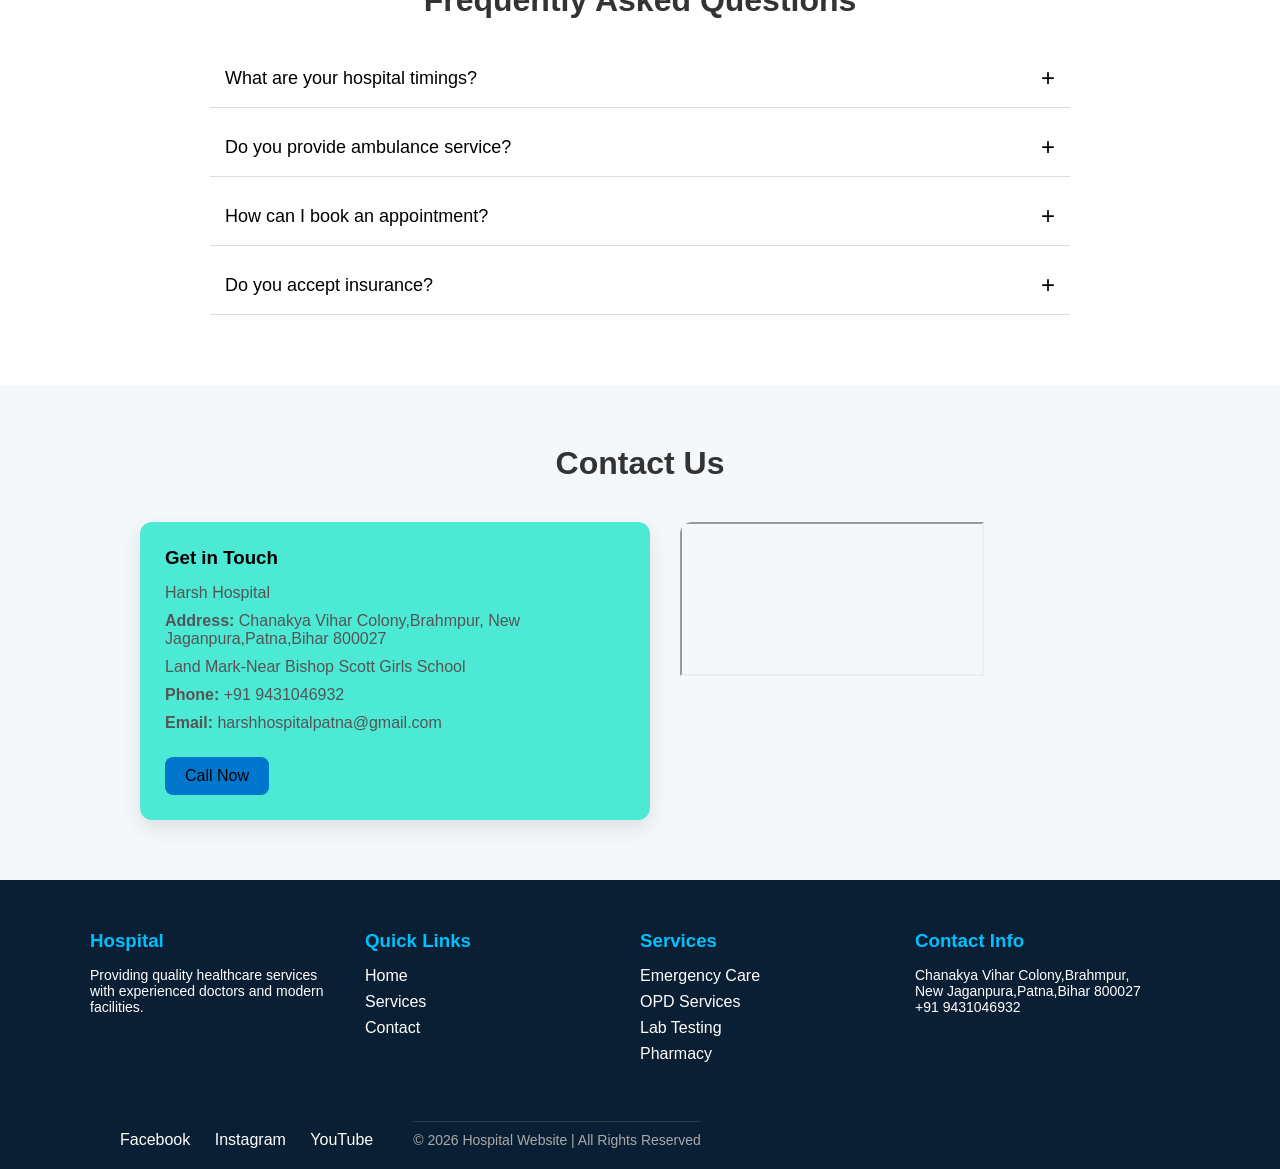
==== commit b1717f7a: "Update index.html" ====
--- a/index.html
+++ b/index.html
@@ -209,7 +209,10 @@
             </div>
 
             <div class="saiBtnWrap">
-                <a href="#" class="saiBookBtn">Book Appointment</a>
+               <a href="https://wa.me/919876543210?text=Hello%20I%20want%20to%20book%20an%20appointment" 
+   class="saiBookBtn" target="_blank">
+  Book Appointment
+</a>
             </div>
 
         </section>
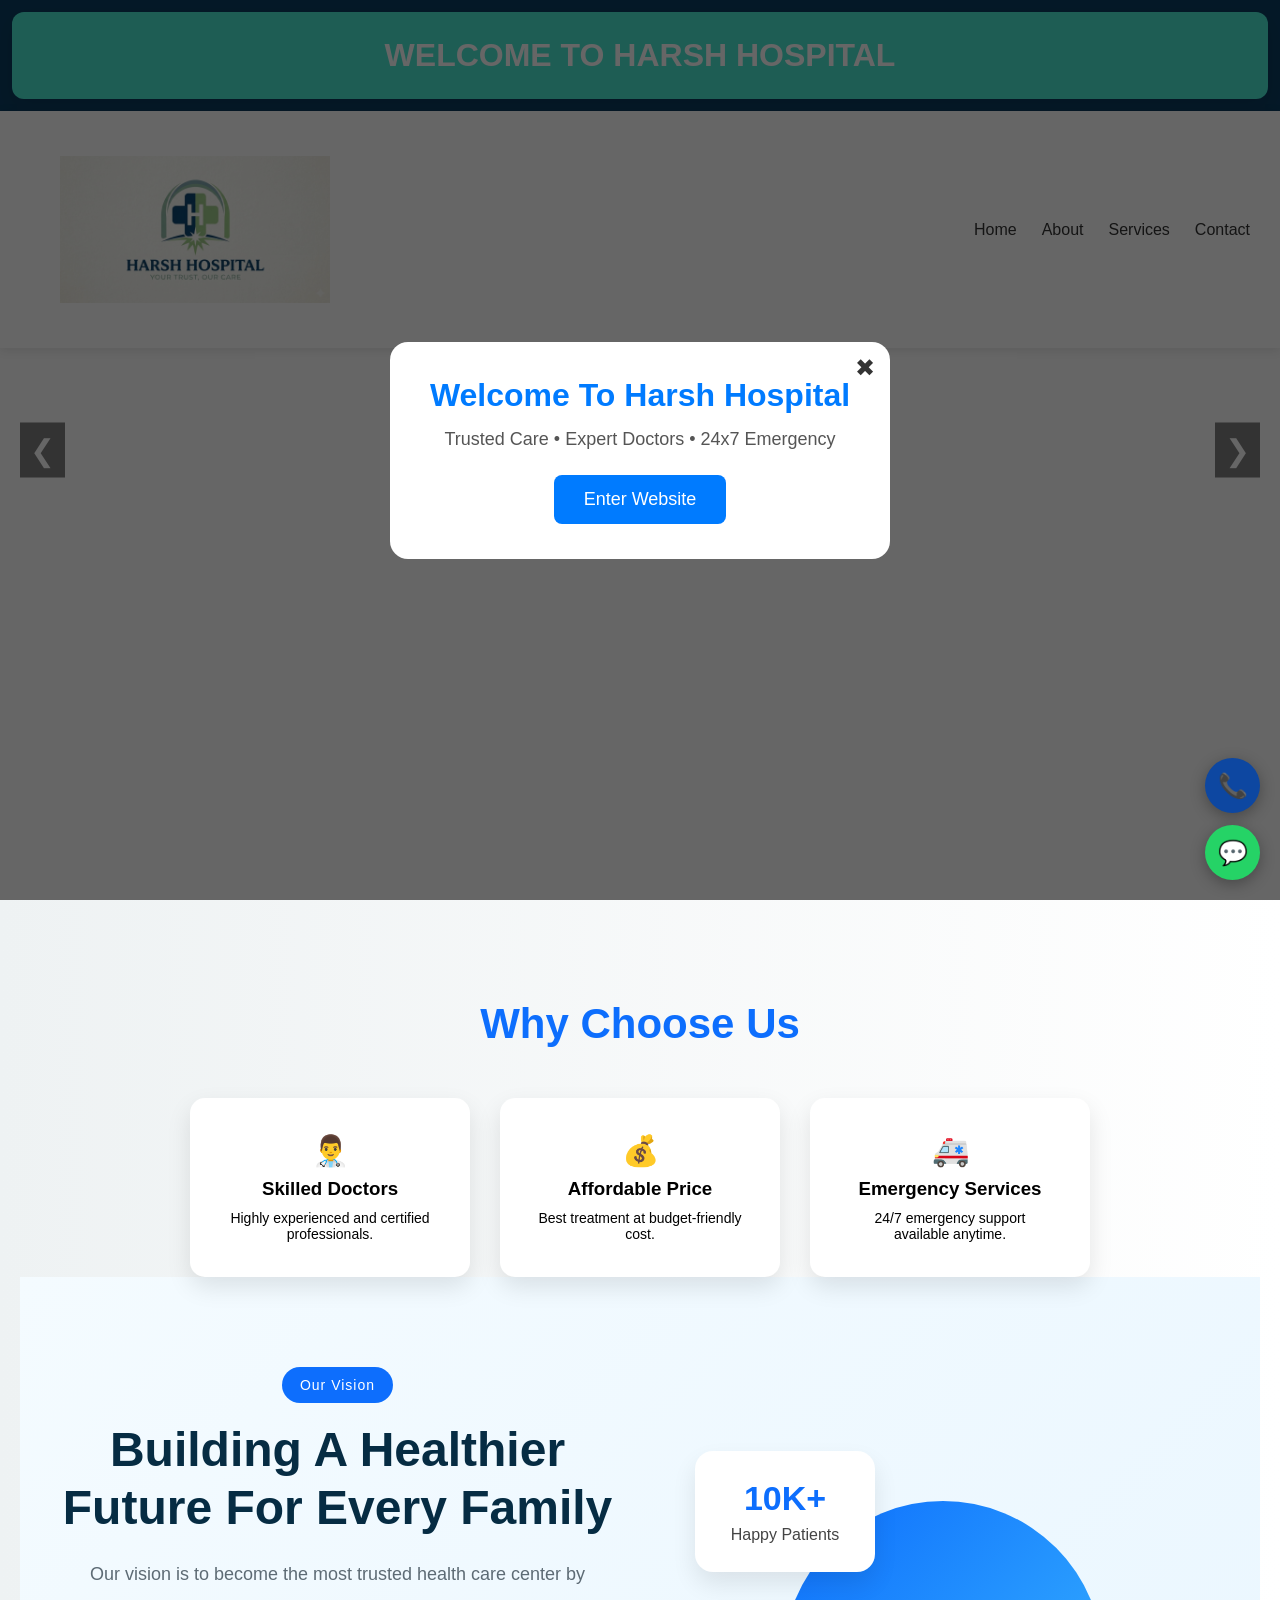
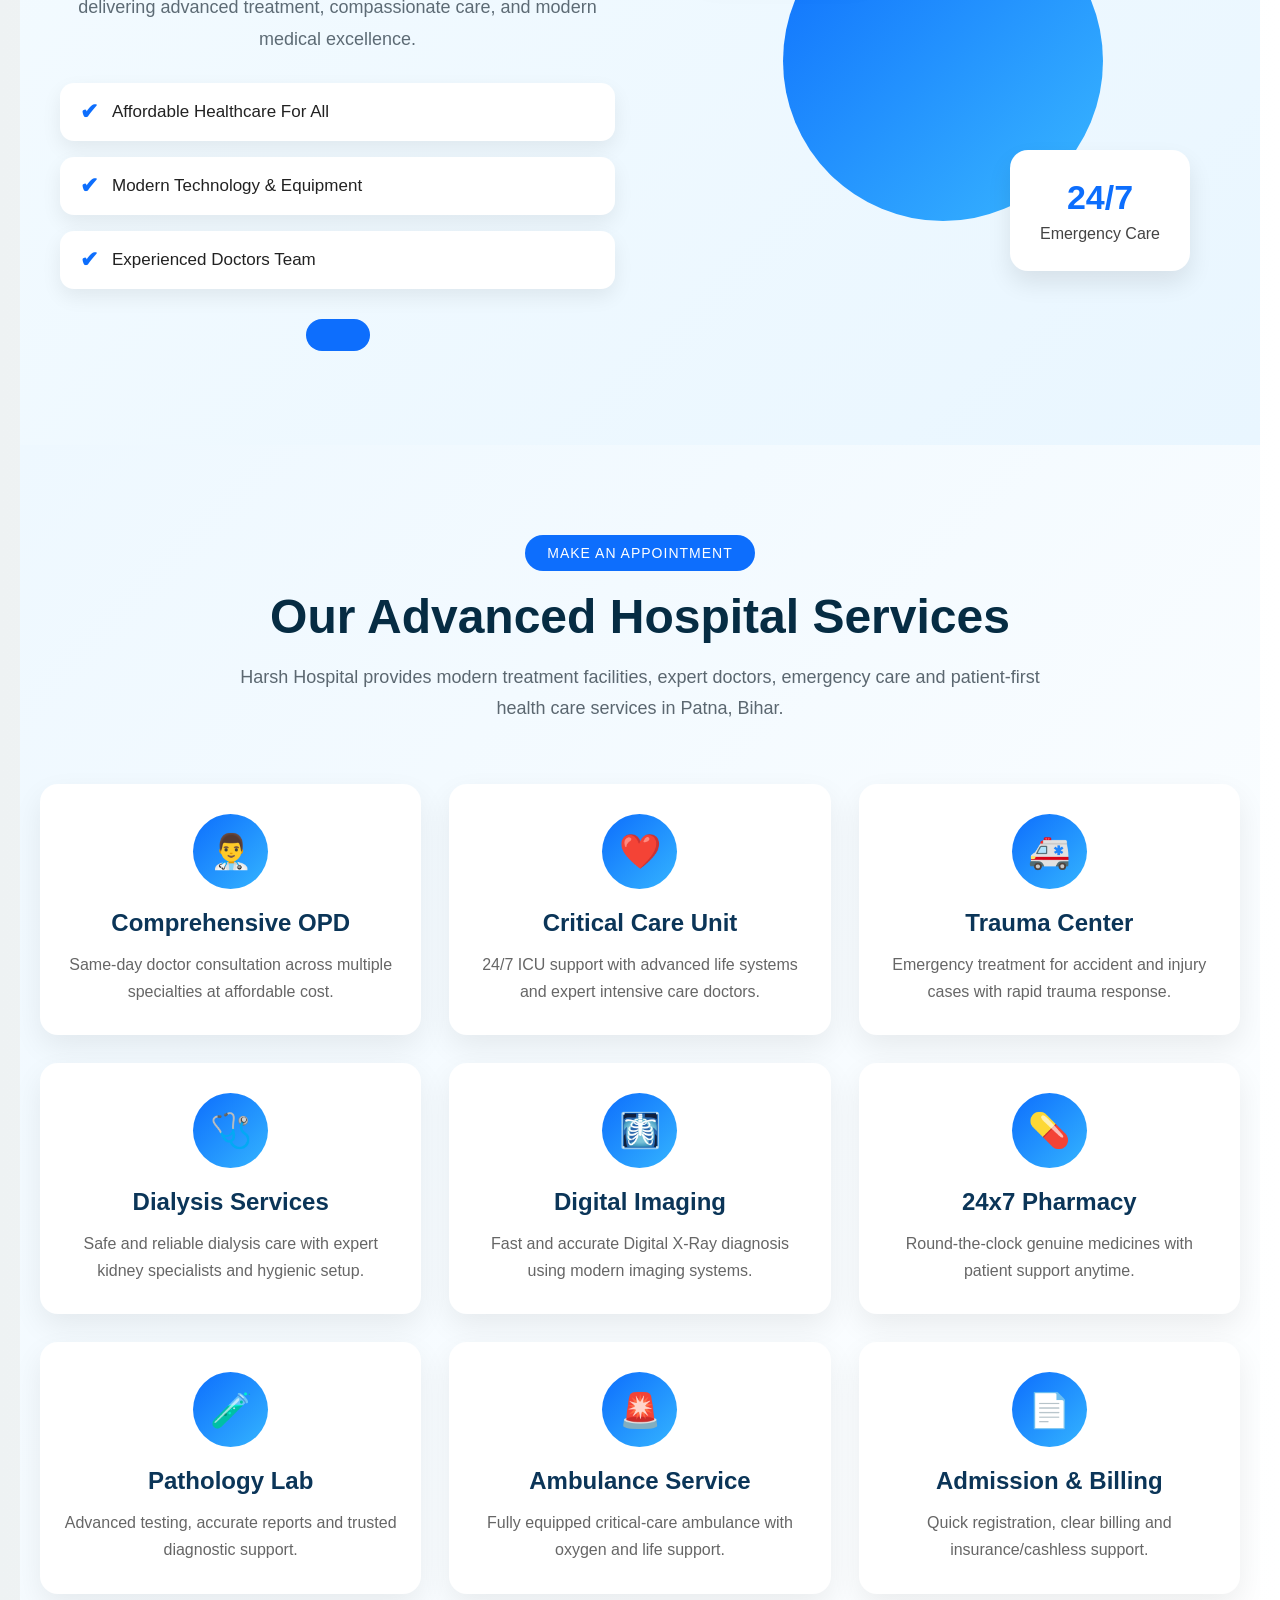
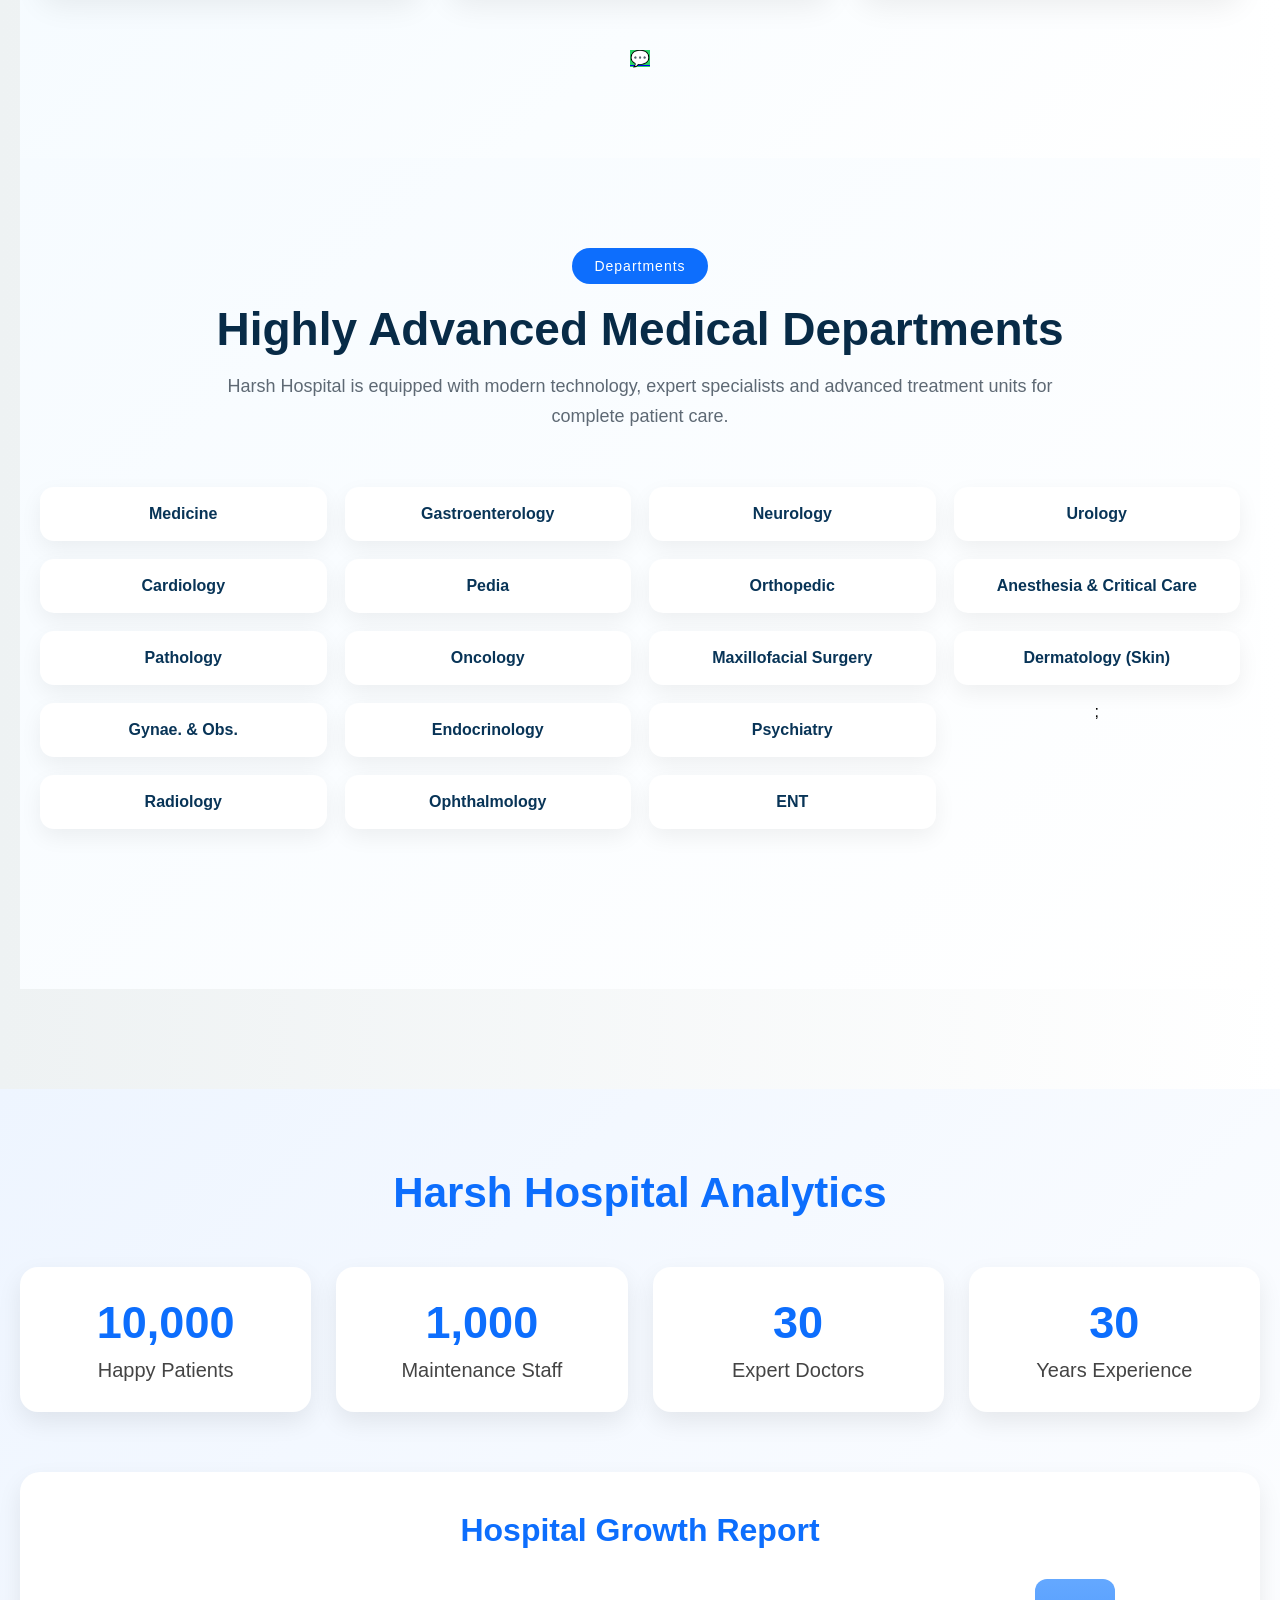
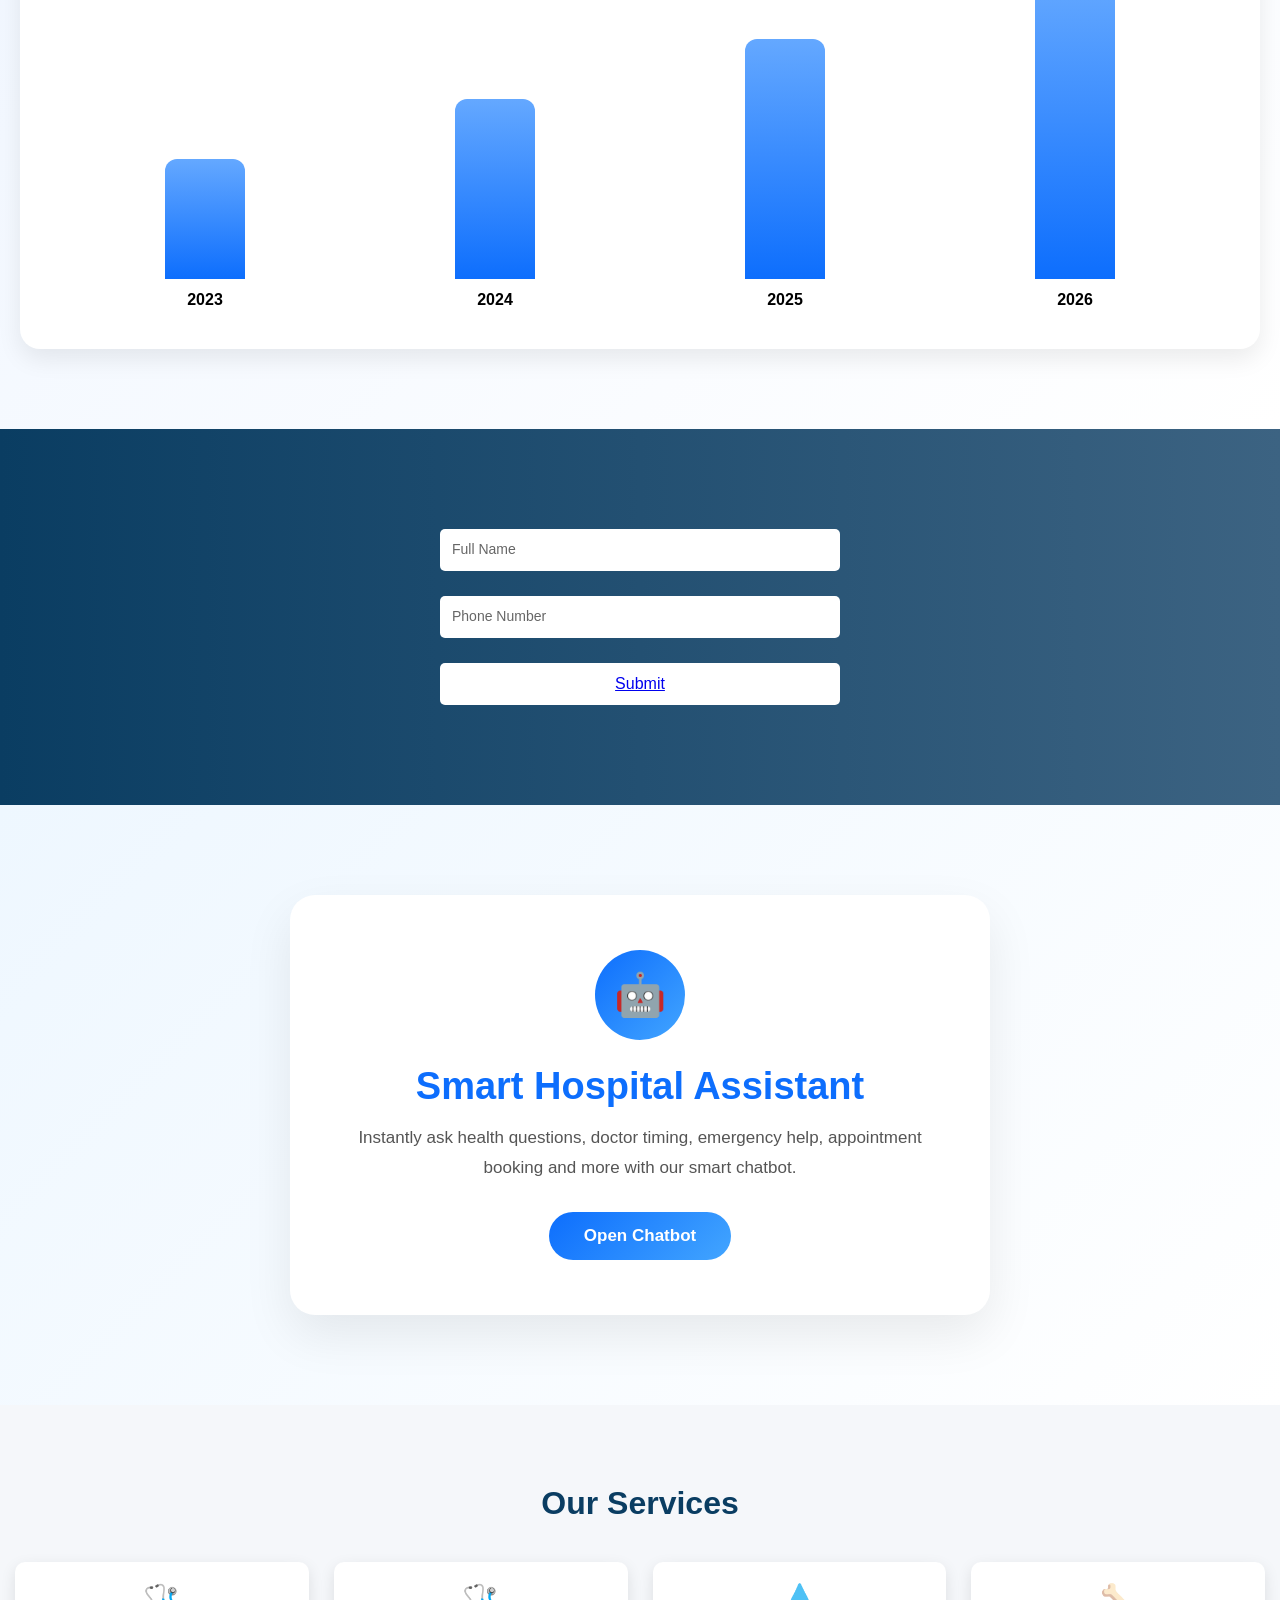
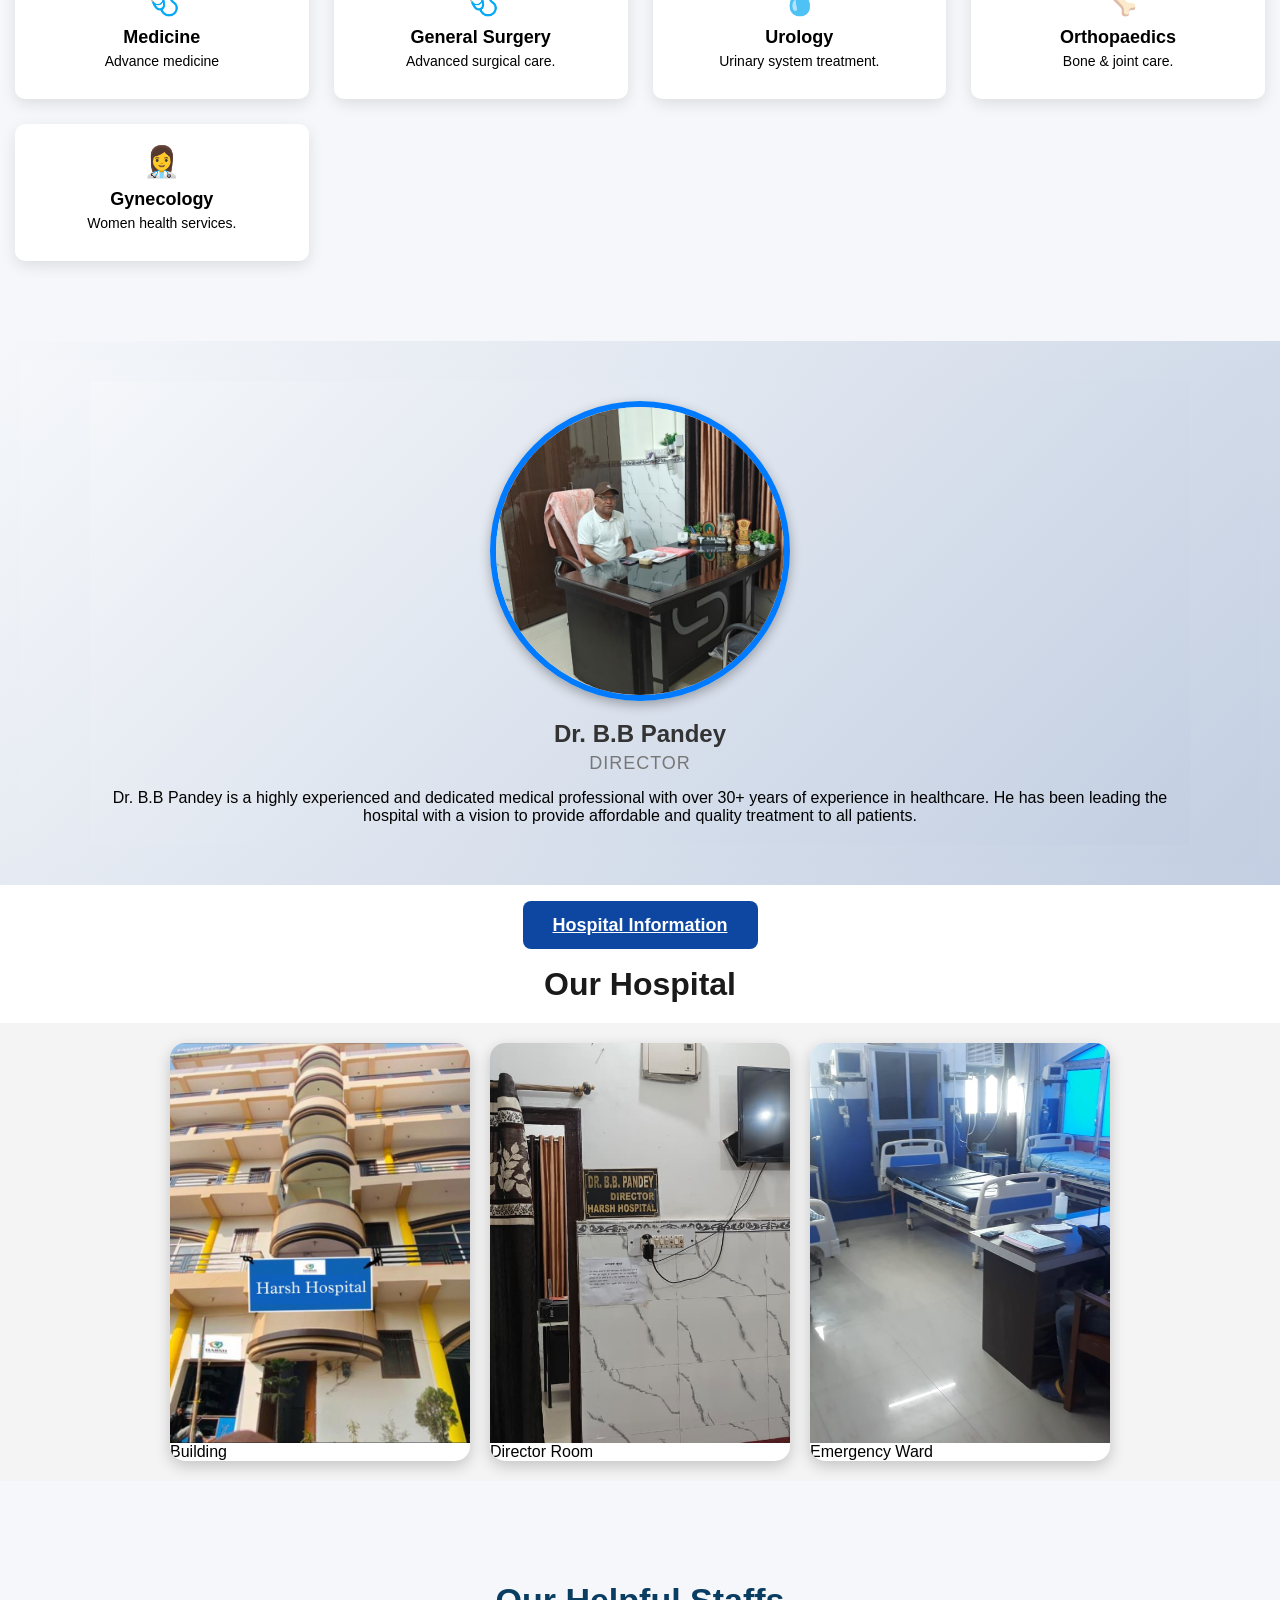
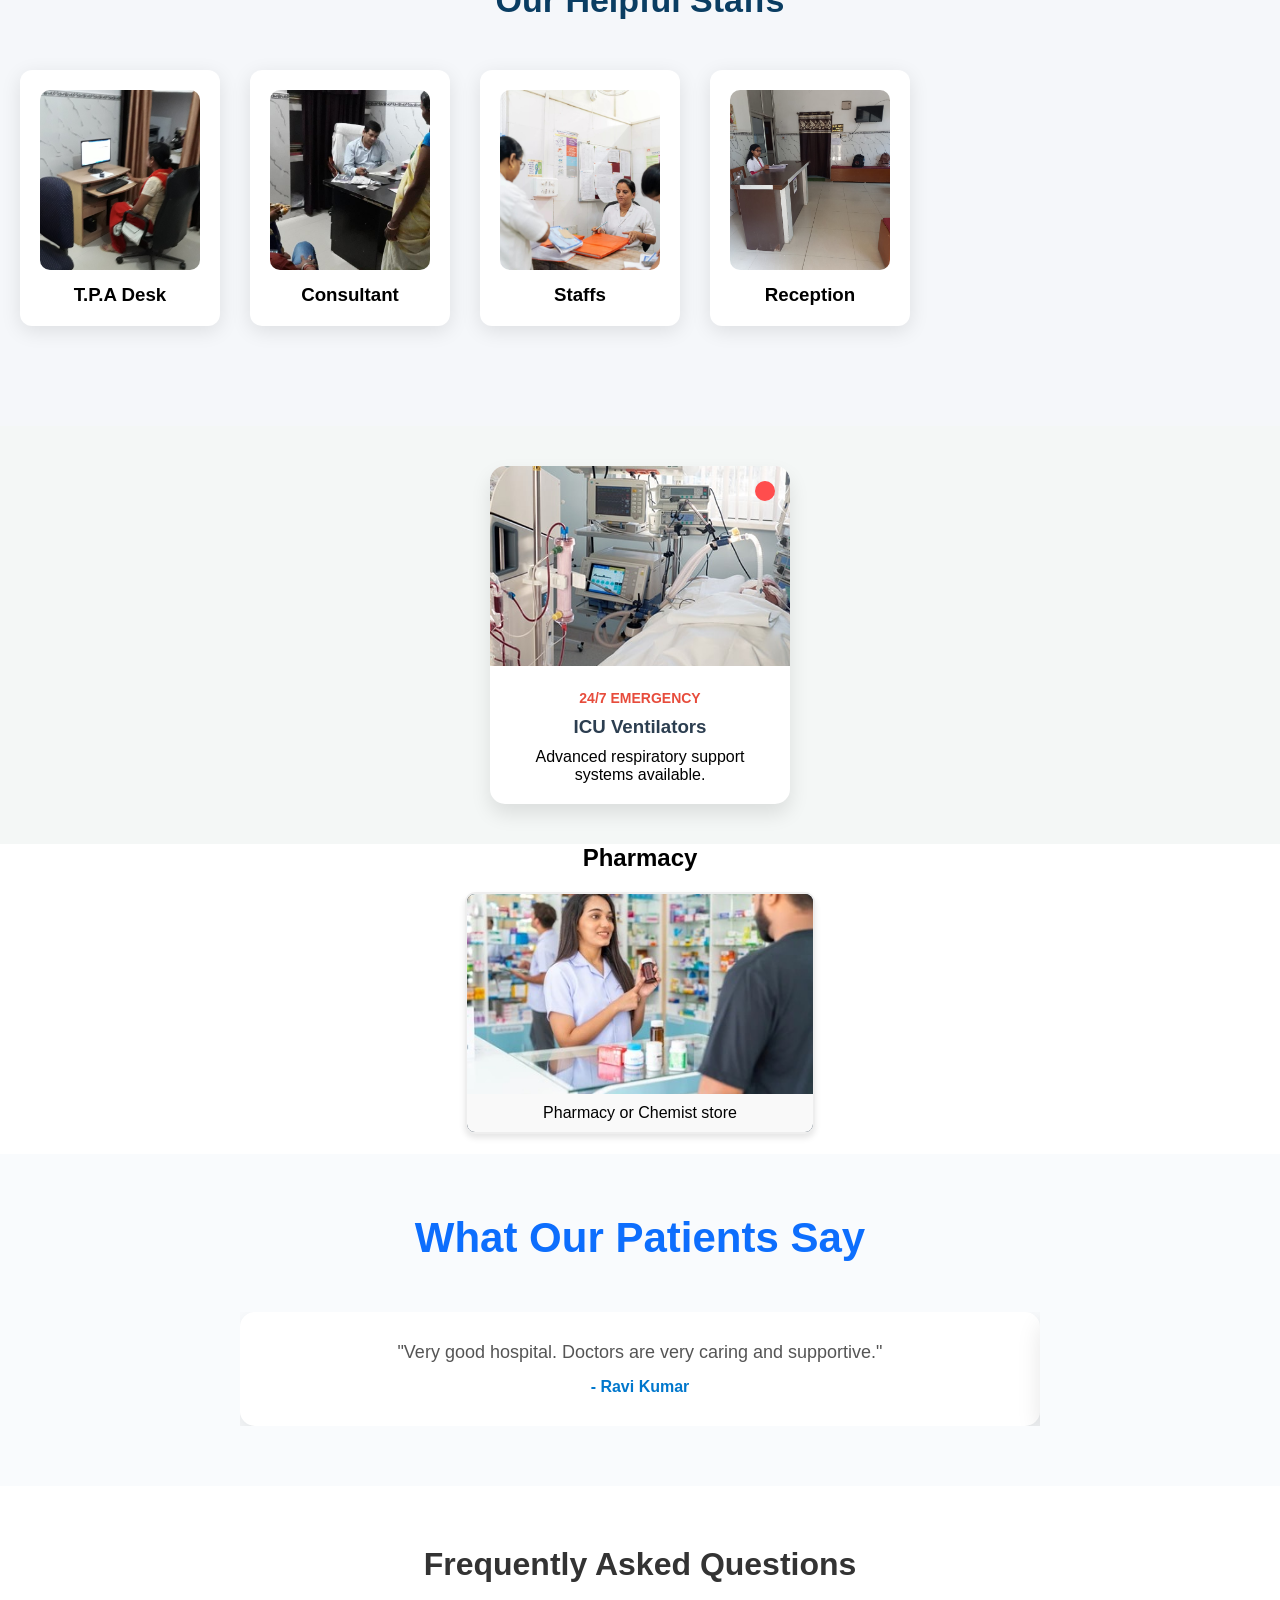
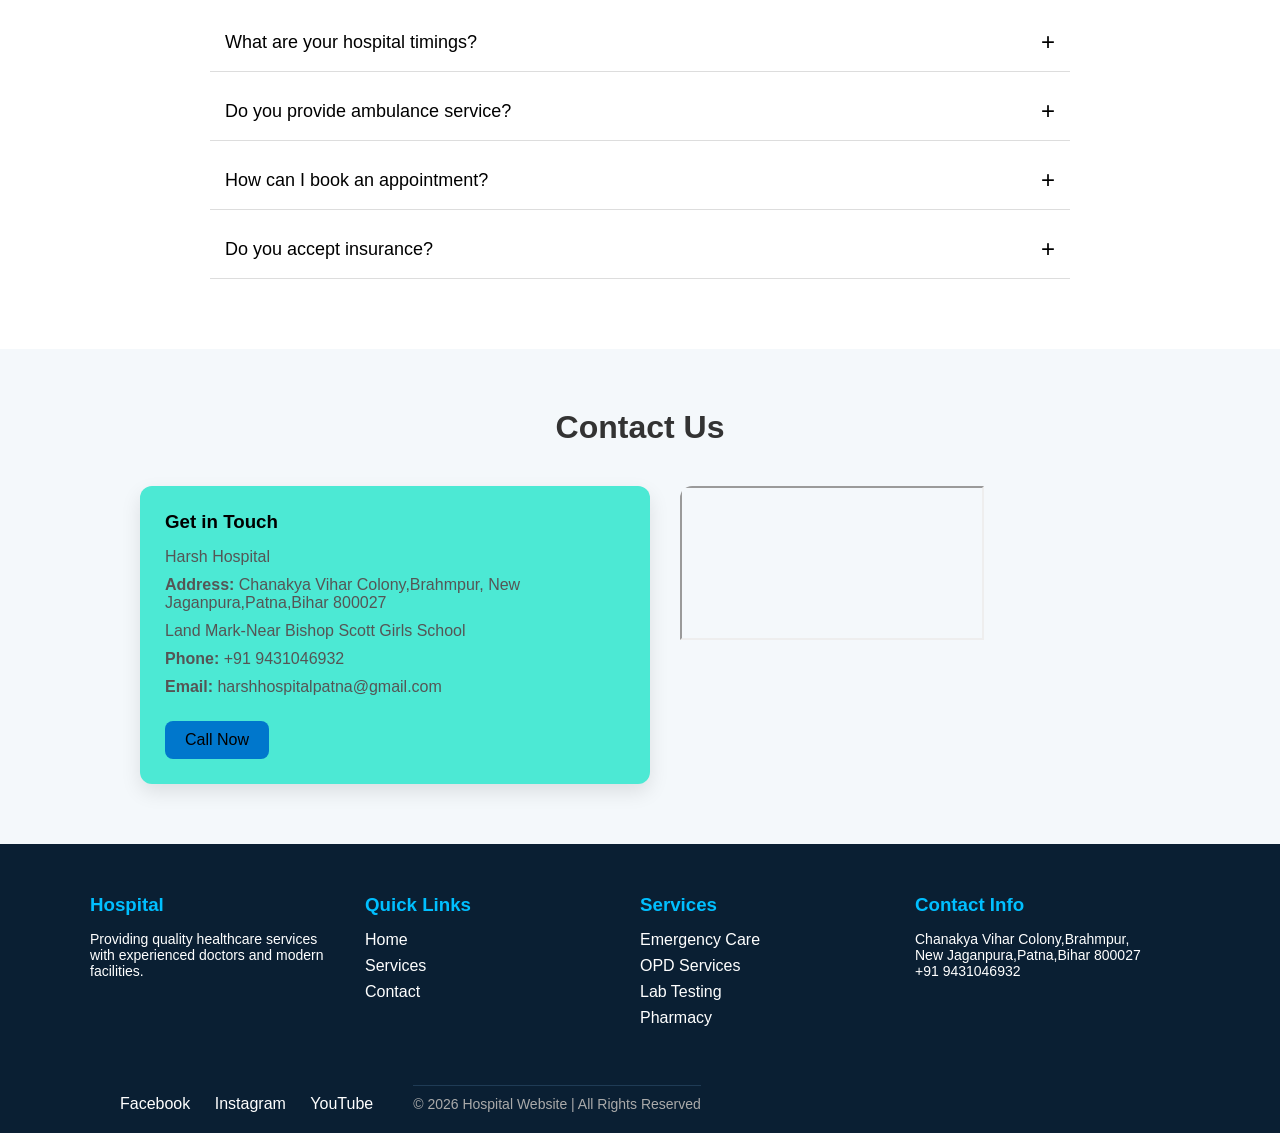
==== commit 3857b68f: "Update index.html" ====
--- a/index.html
+++ b/index.html
@@ -209,9 +209,10 @@
             </div>
 
             <div class="saiBtnWrap">
-               <a href="https://wa.me/919876543210?text=Hello%20I%20want%20to%20book%20an%20appointment" 
-   class="saiBookBtn" target="_blank">
-  Book Appointment
+            <a href="https://wa.me/919431046932?text=Hello%20I%20want%20to%20book%20appointment" 
+   class="whatsapp-float" 
+   target="_blank">
+   💬
 </a>
             </div>
 
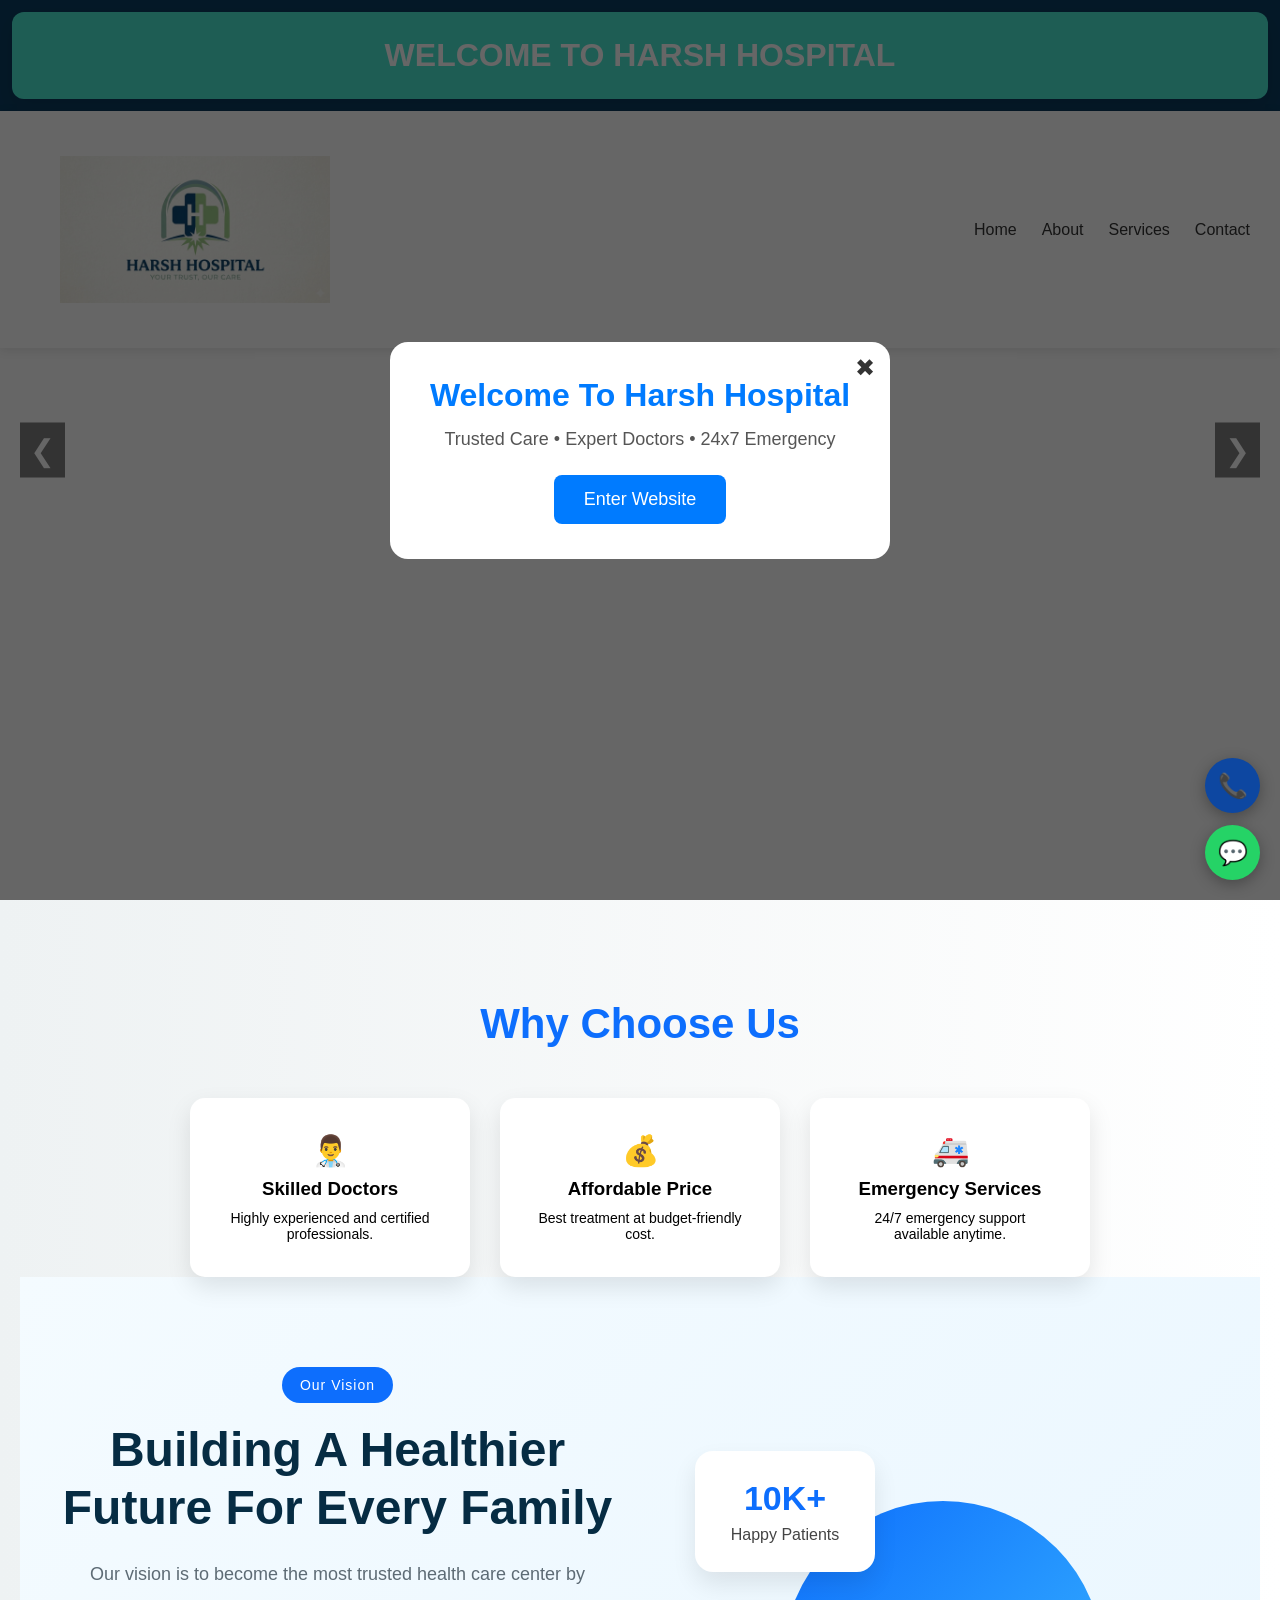
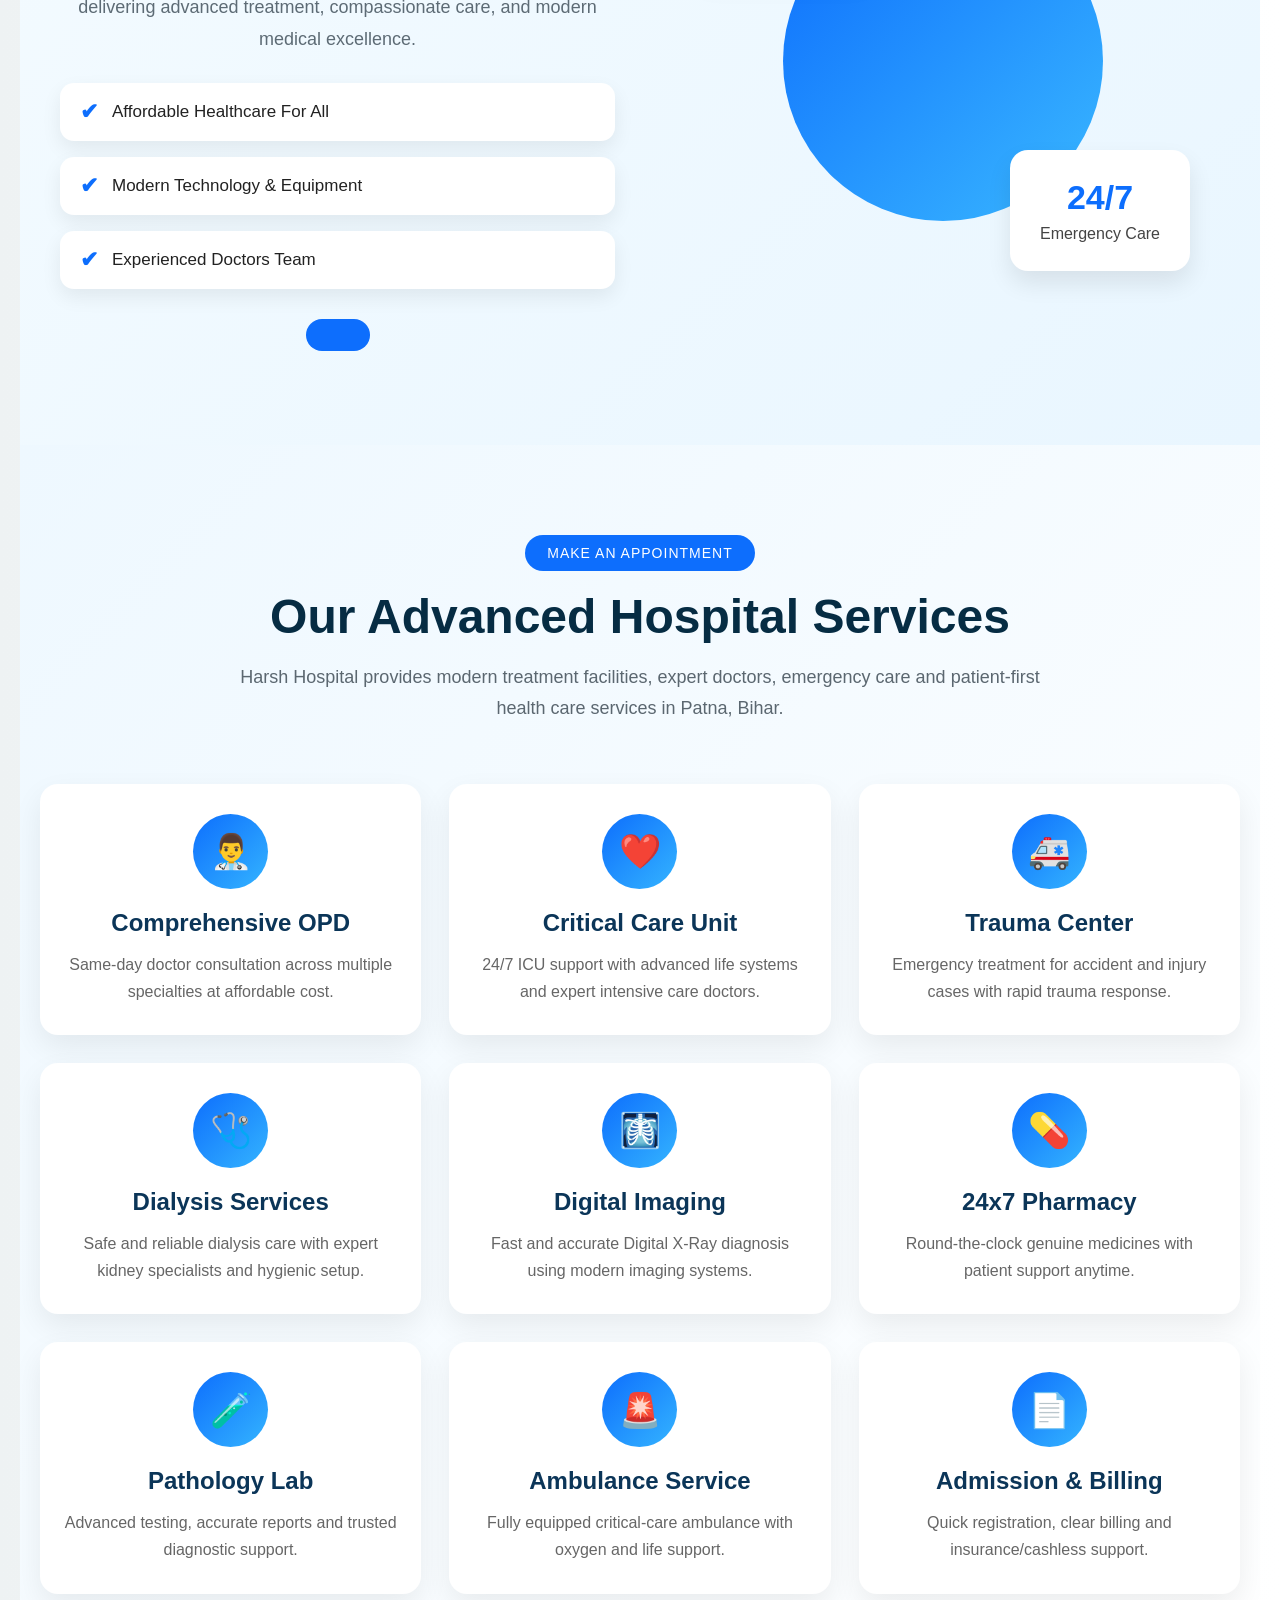
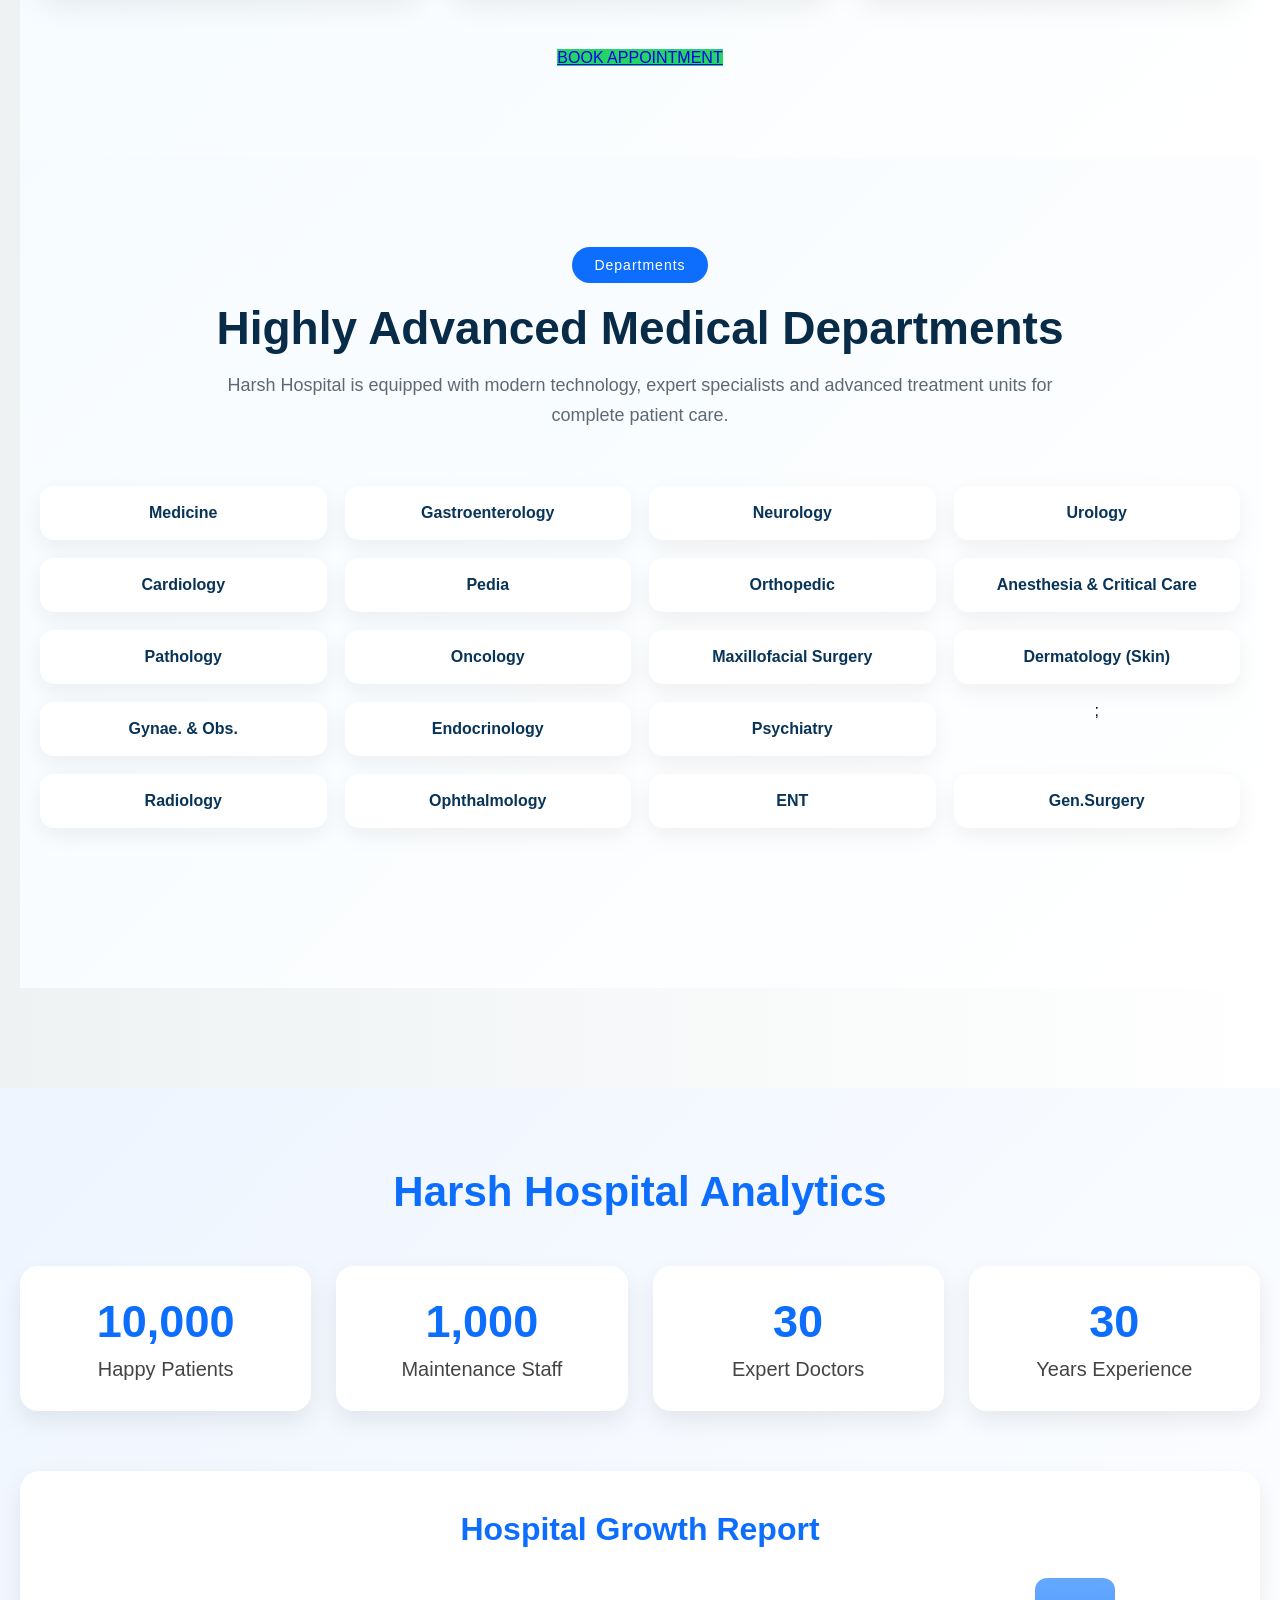
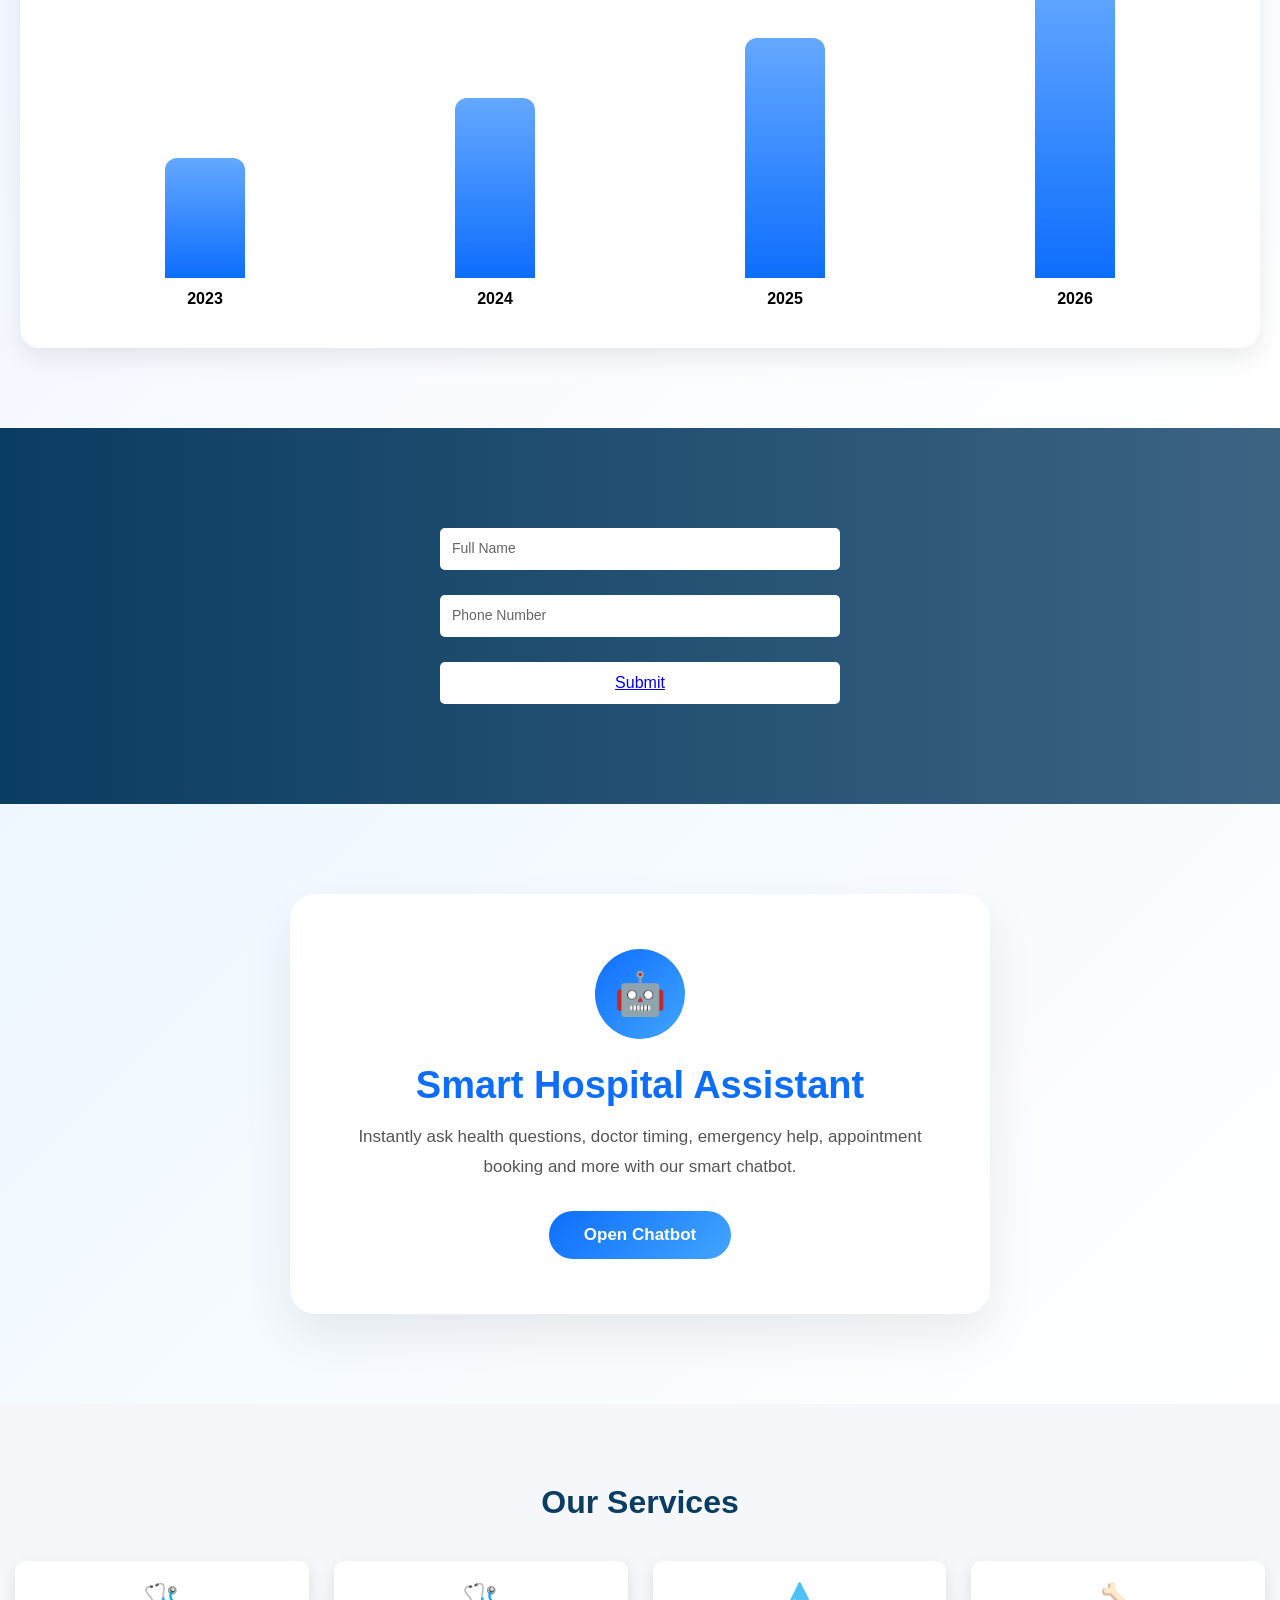
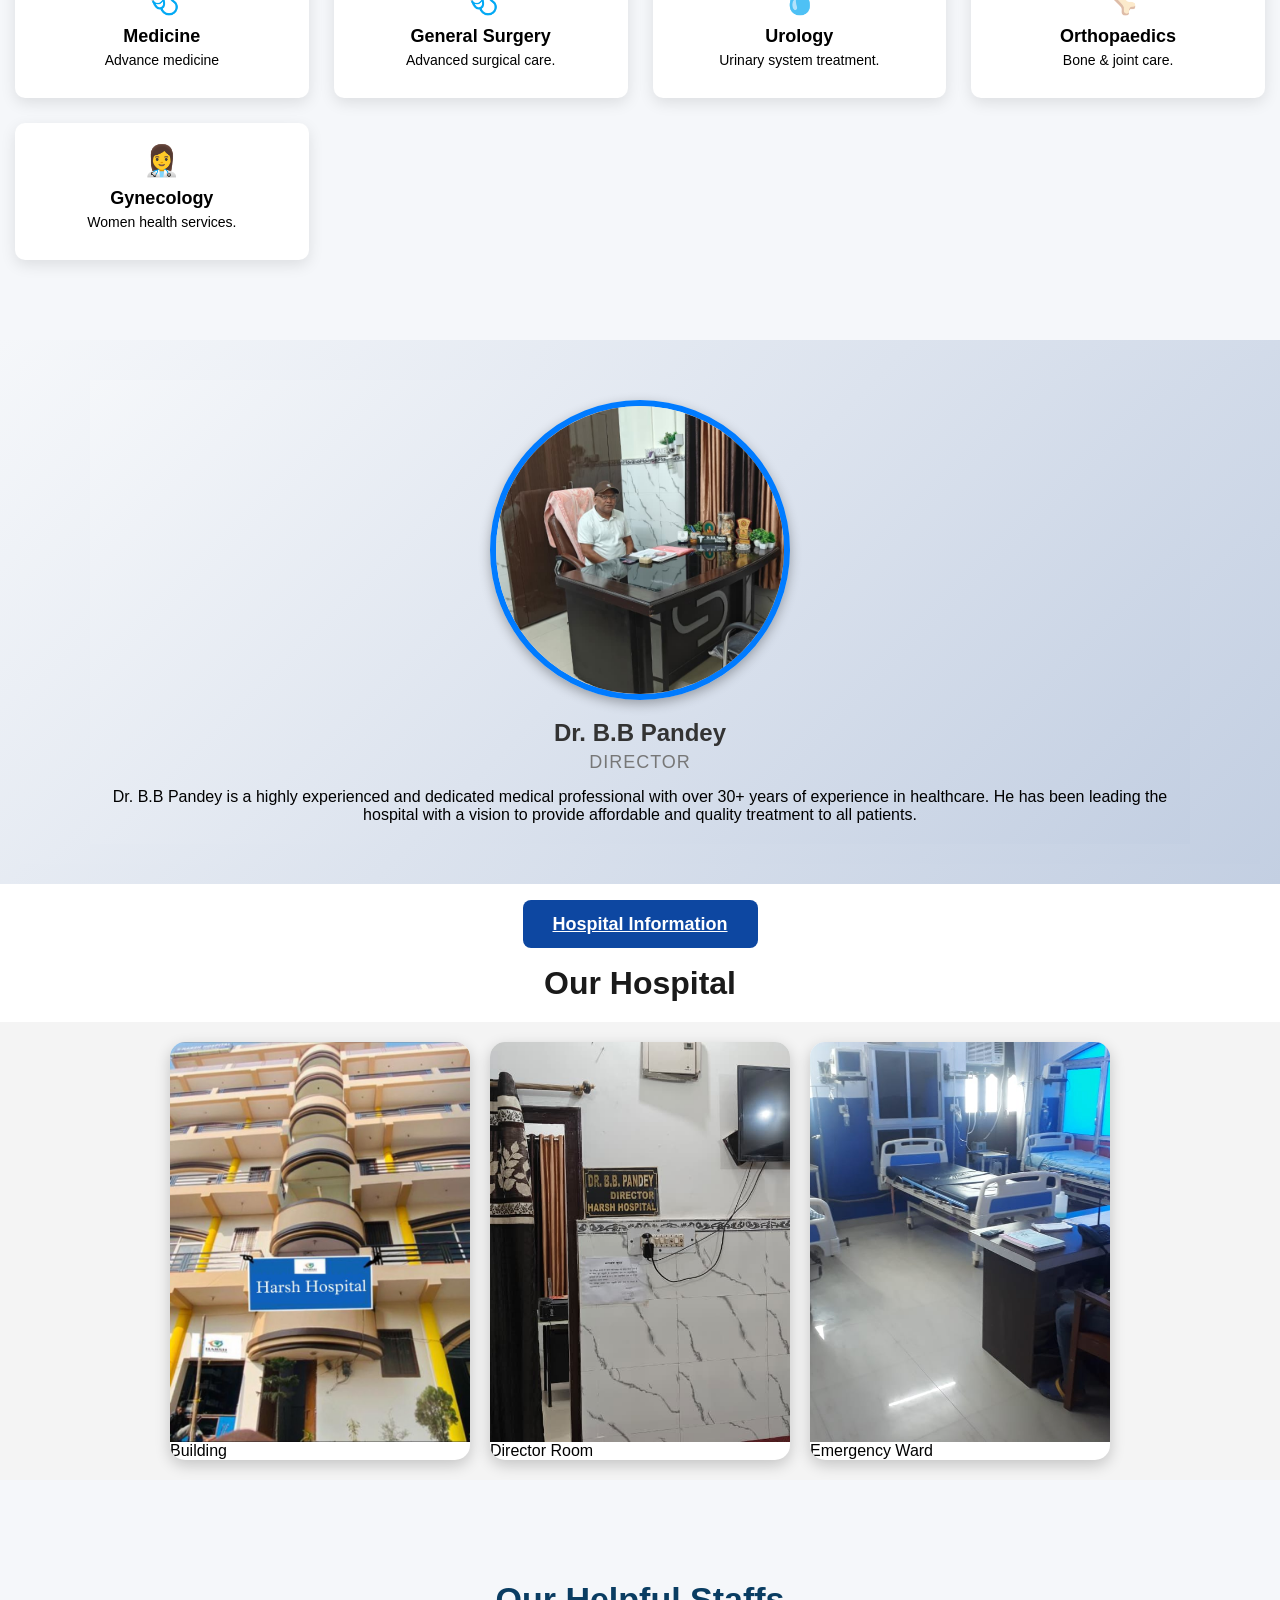
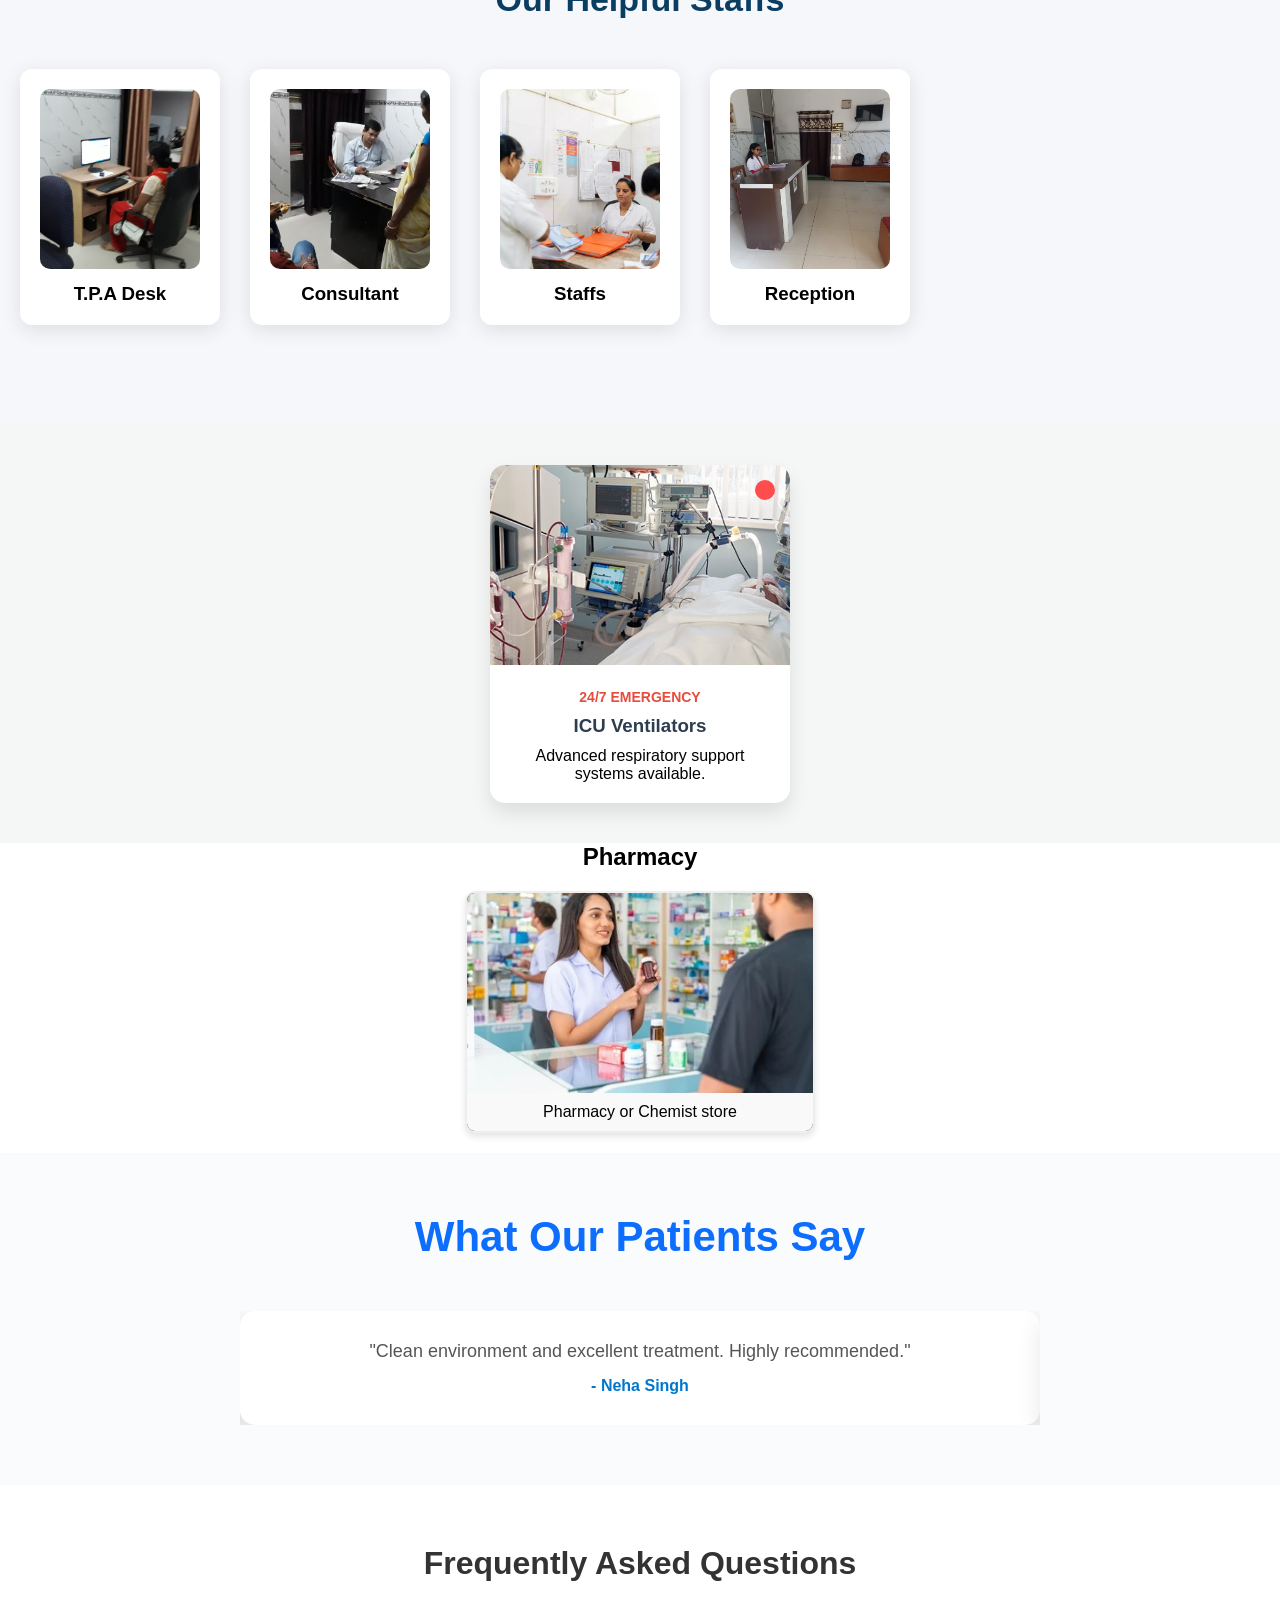
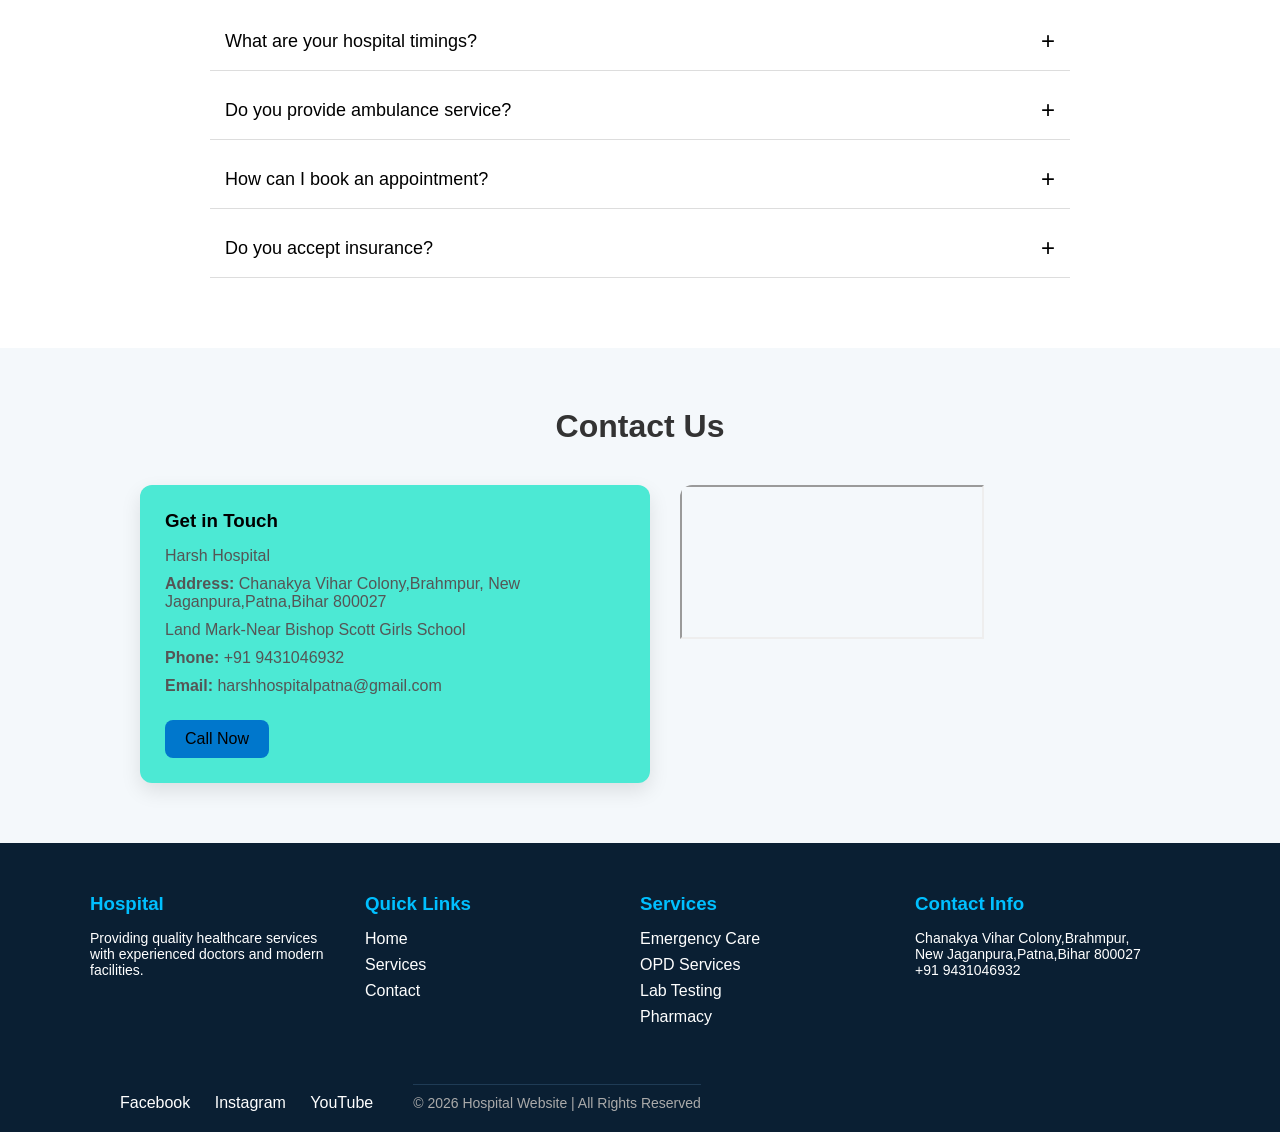
==== commit 655df619: "Update index.html" ====
--- a/index.html
+++ b/index.html
@@ -212,7 +212,7 @@
             <a href="https://wa.me/919431046932?text=Hello%20I%20want%20to%20book%20appointment" 
    class="whatsapp-float" 
    target="_blank">
-   💬
+   BOOK APPOINTMENT
 </a>
             </div>
 
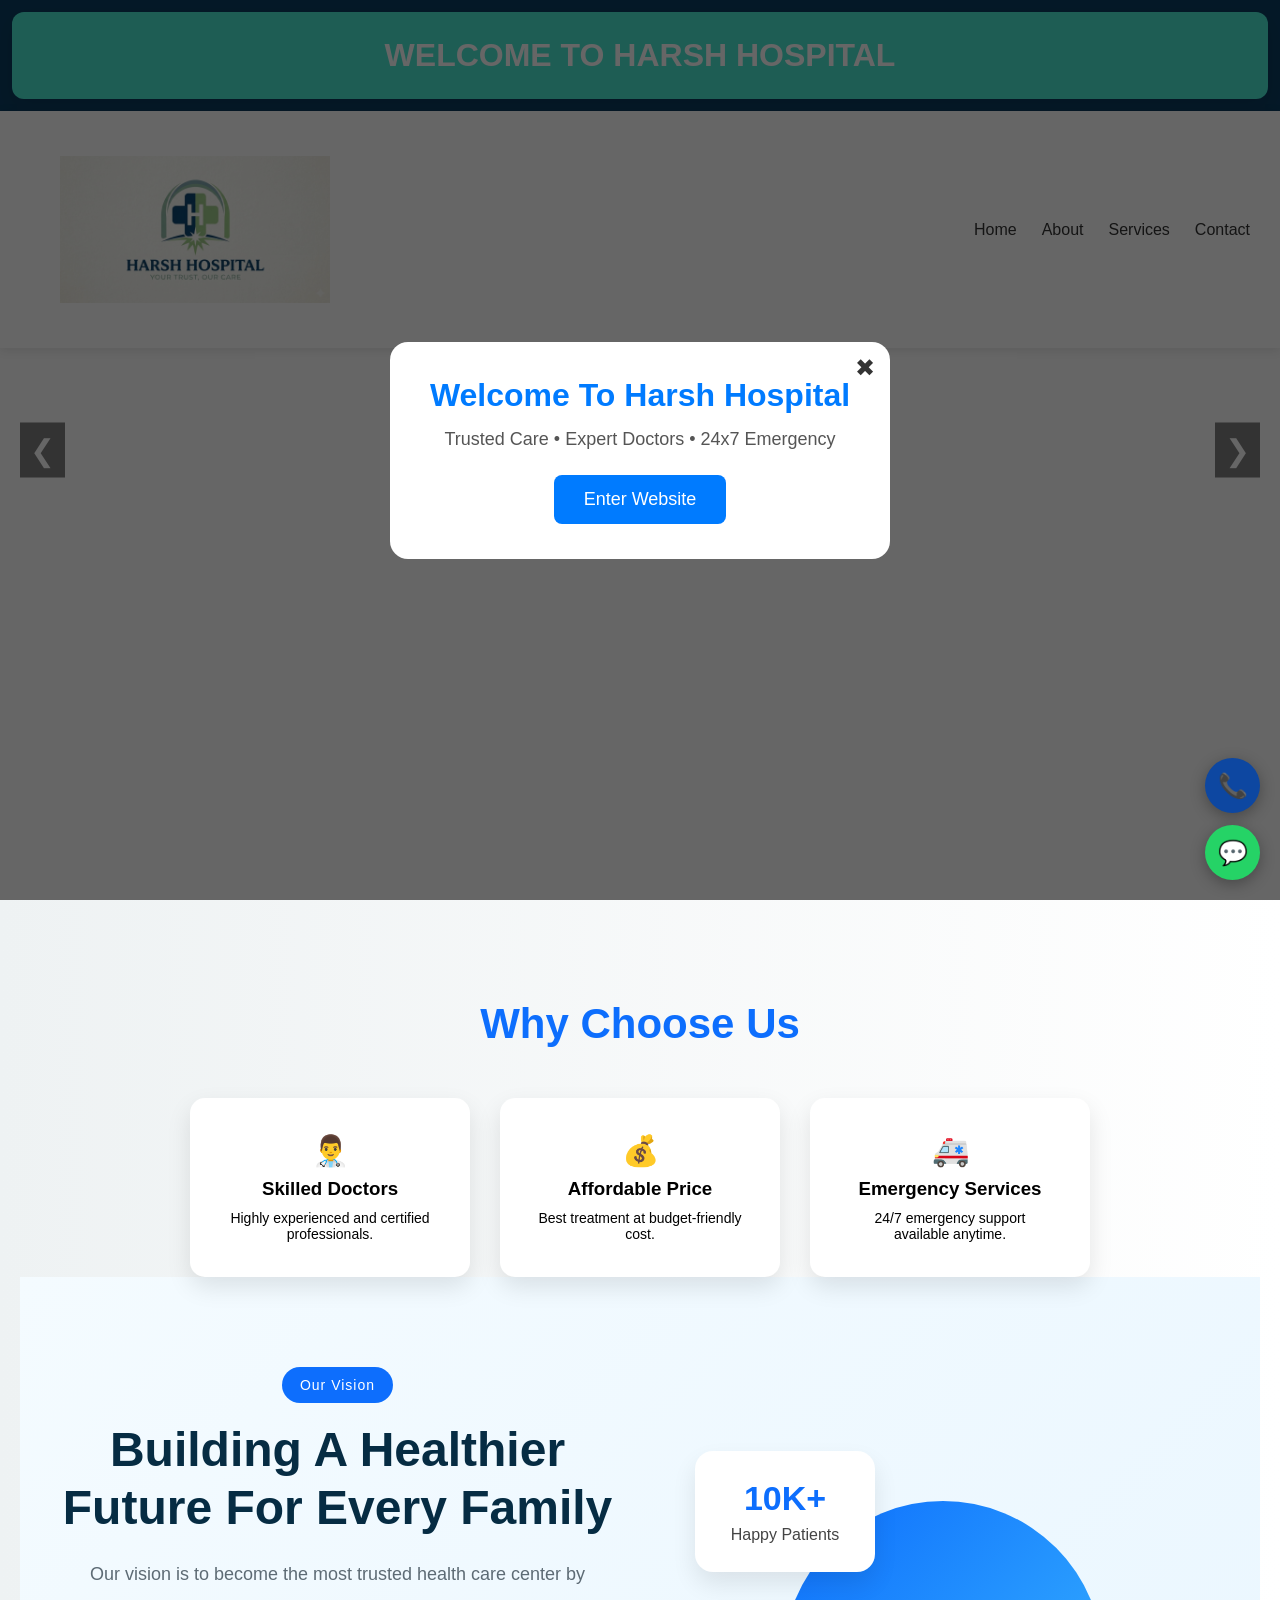
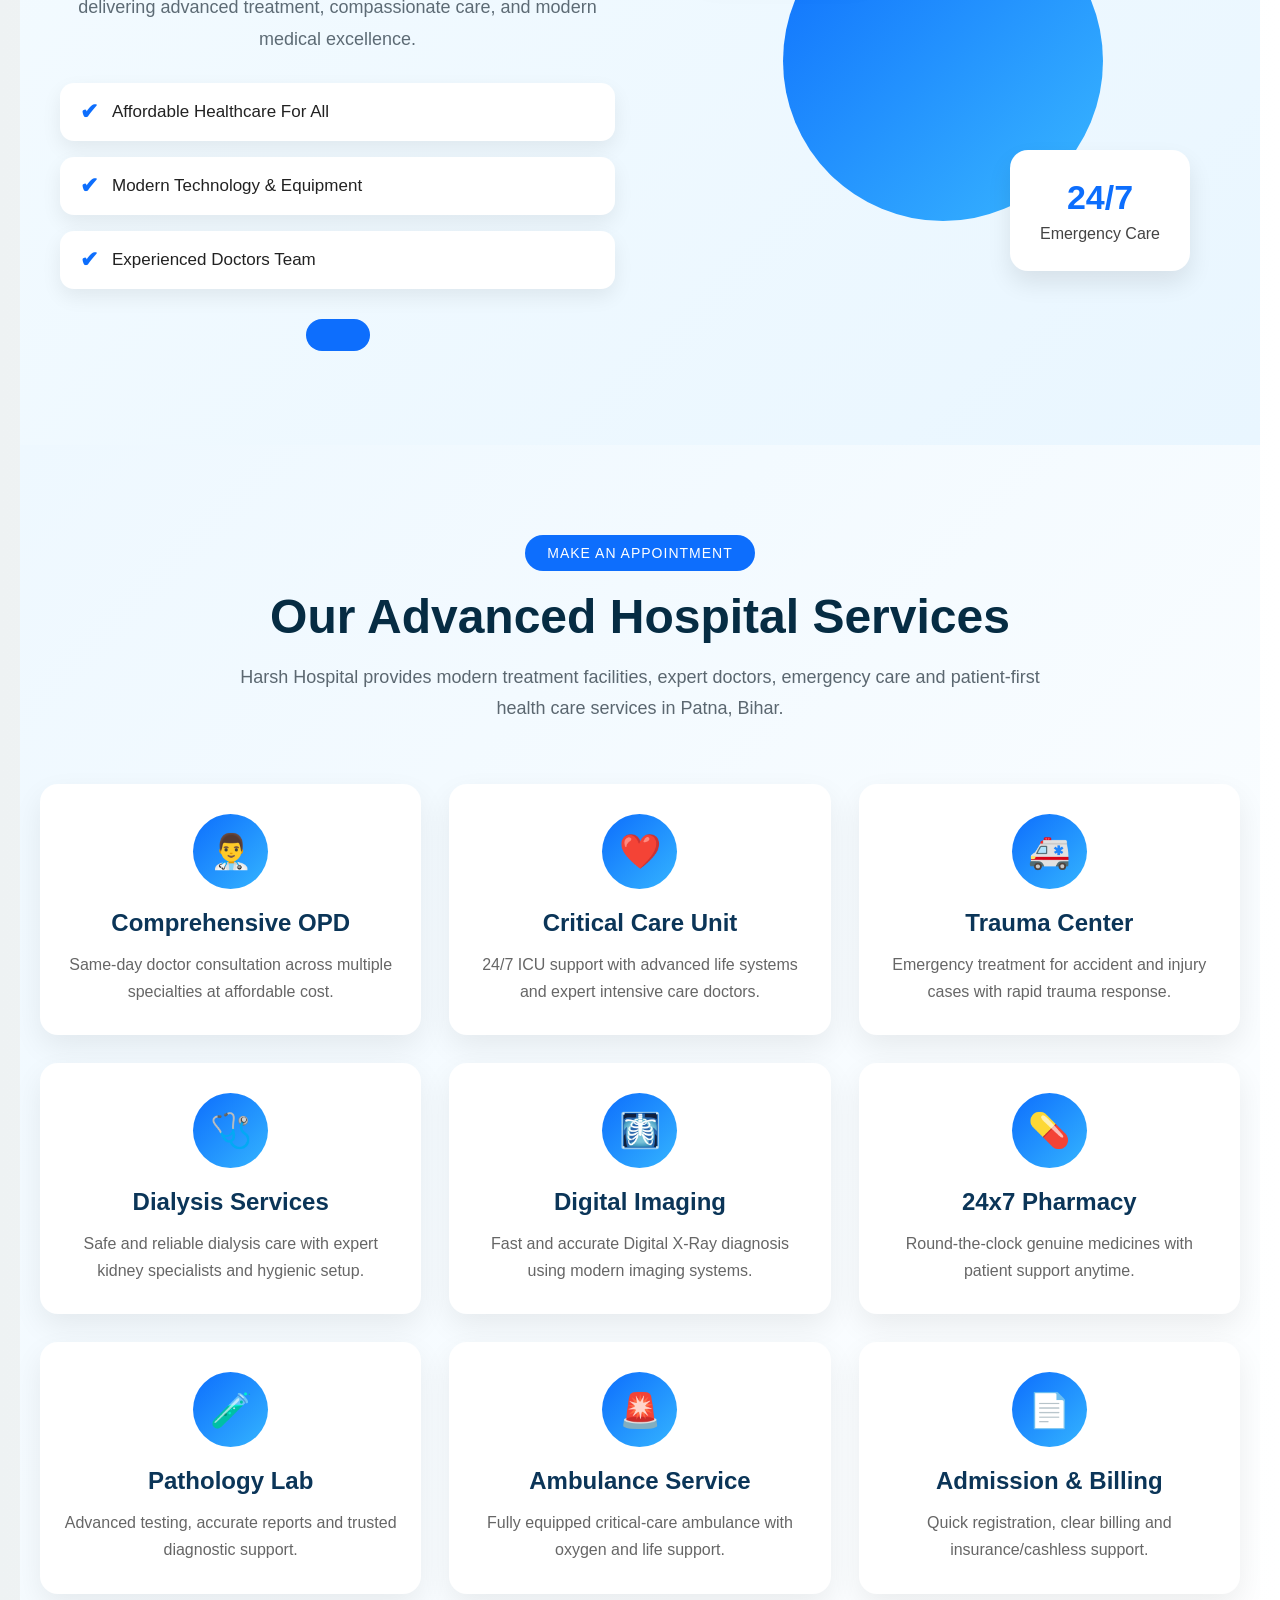
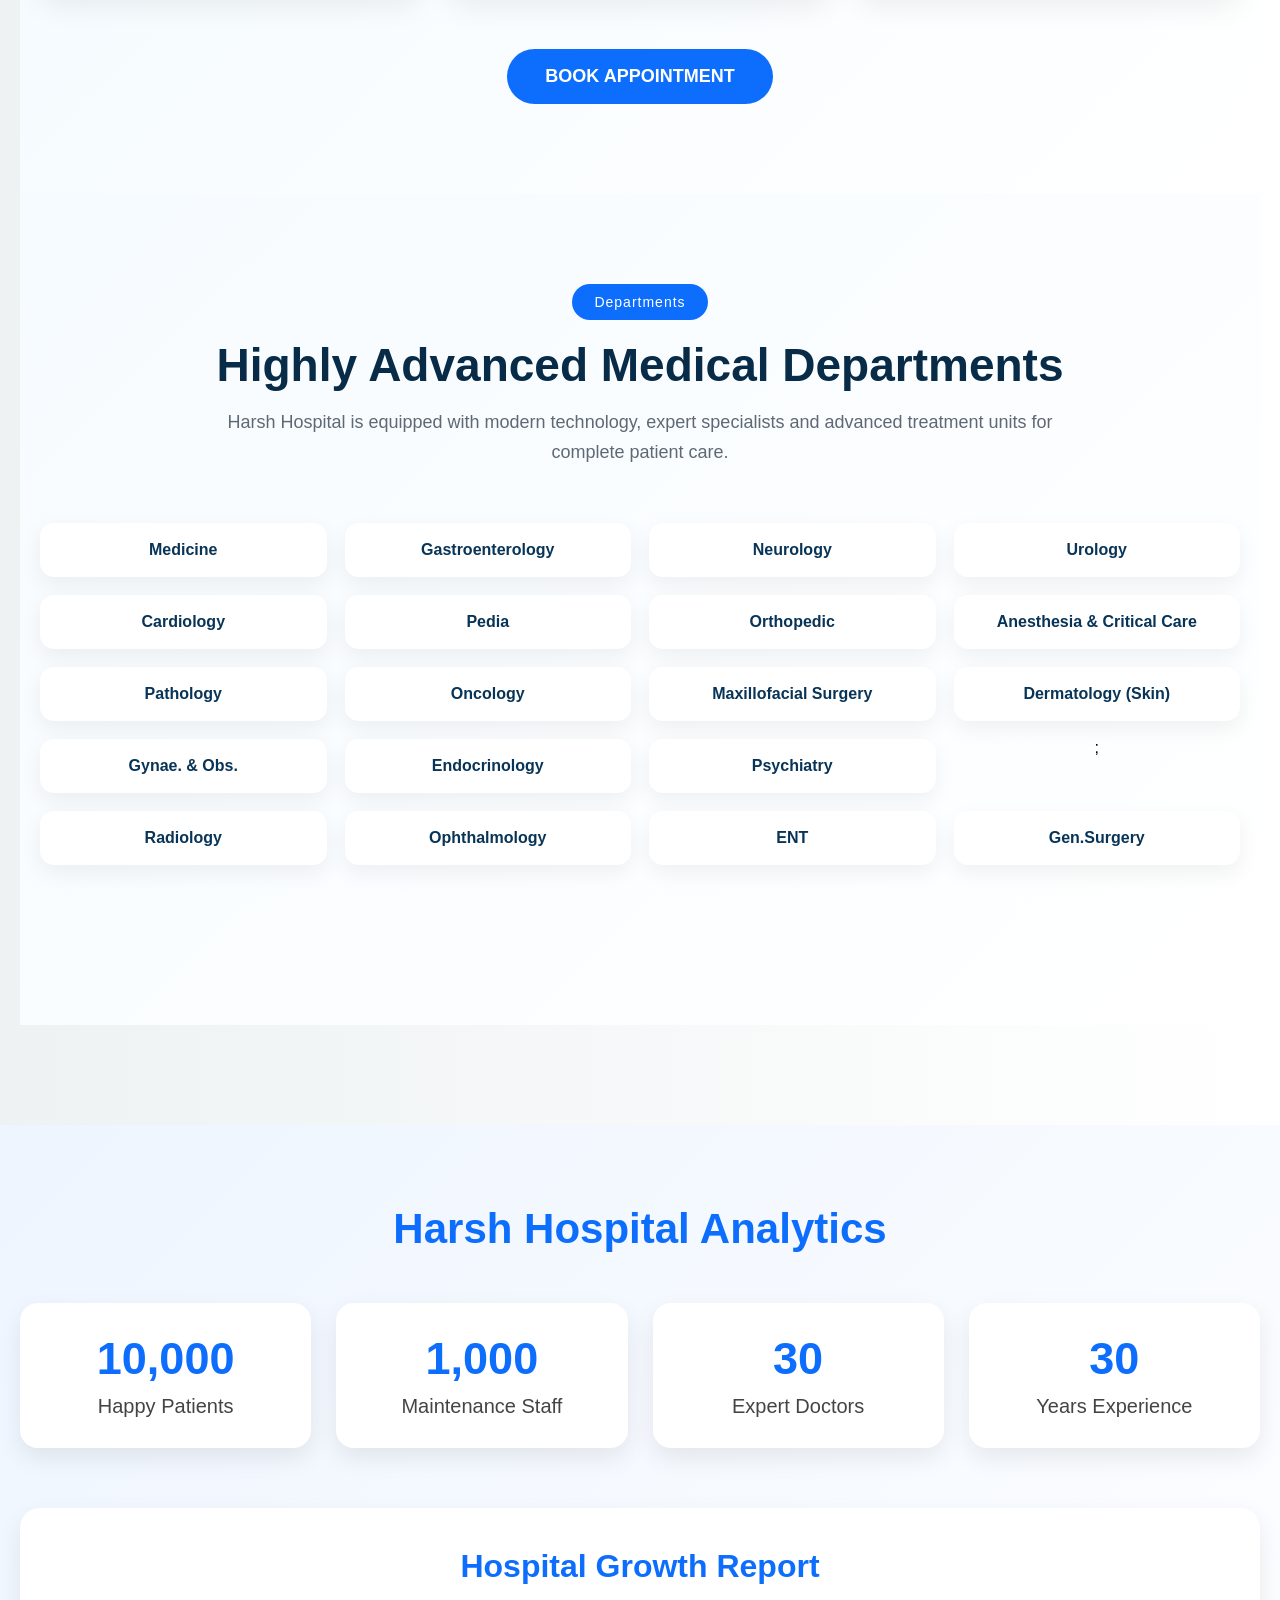
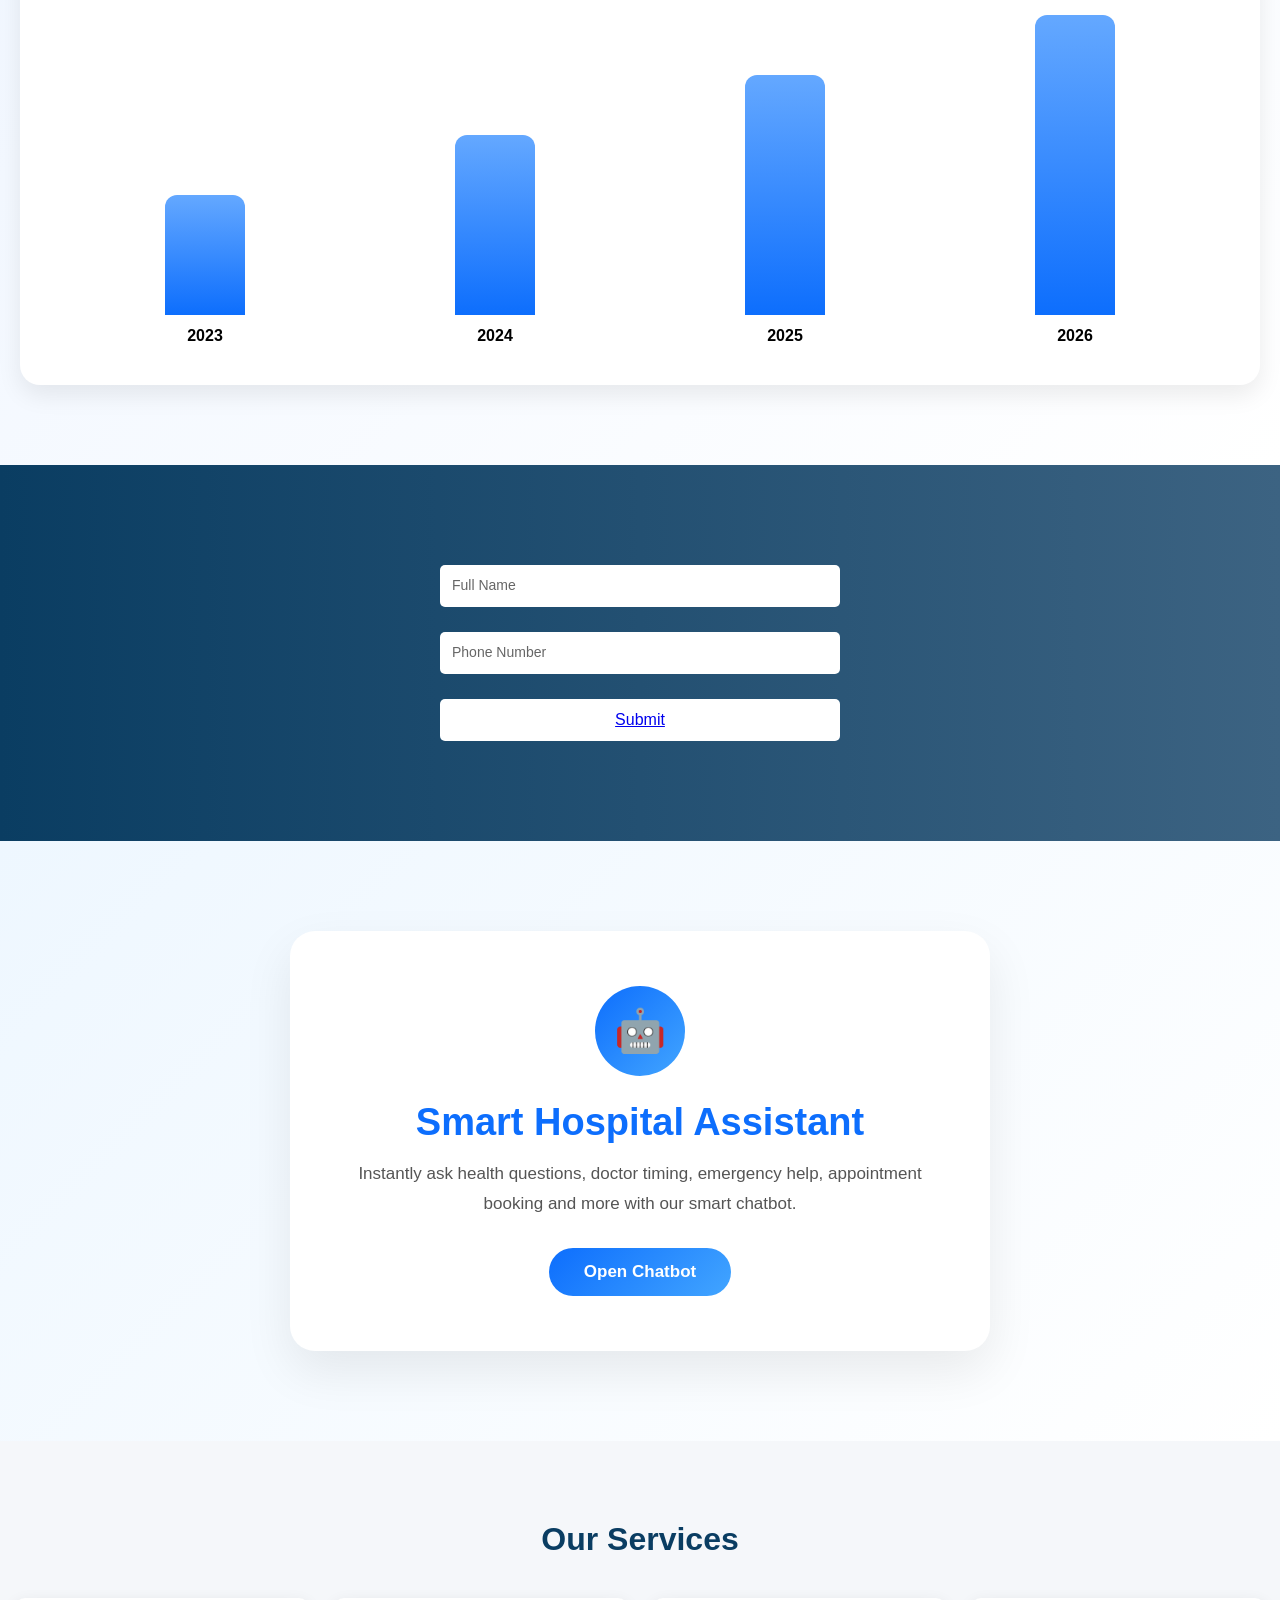
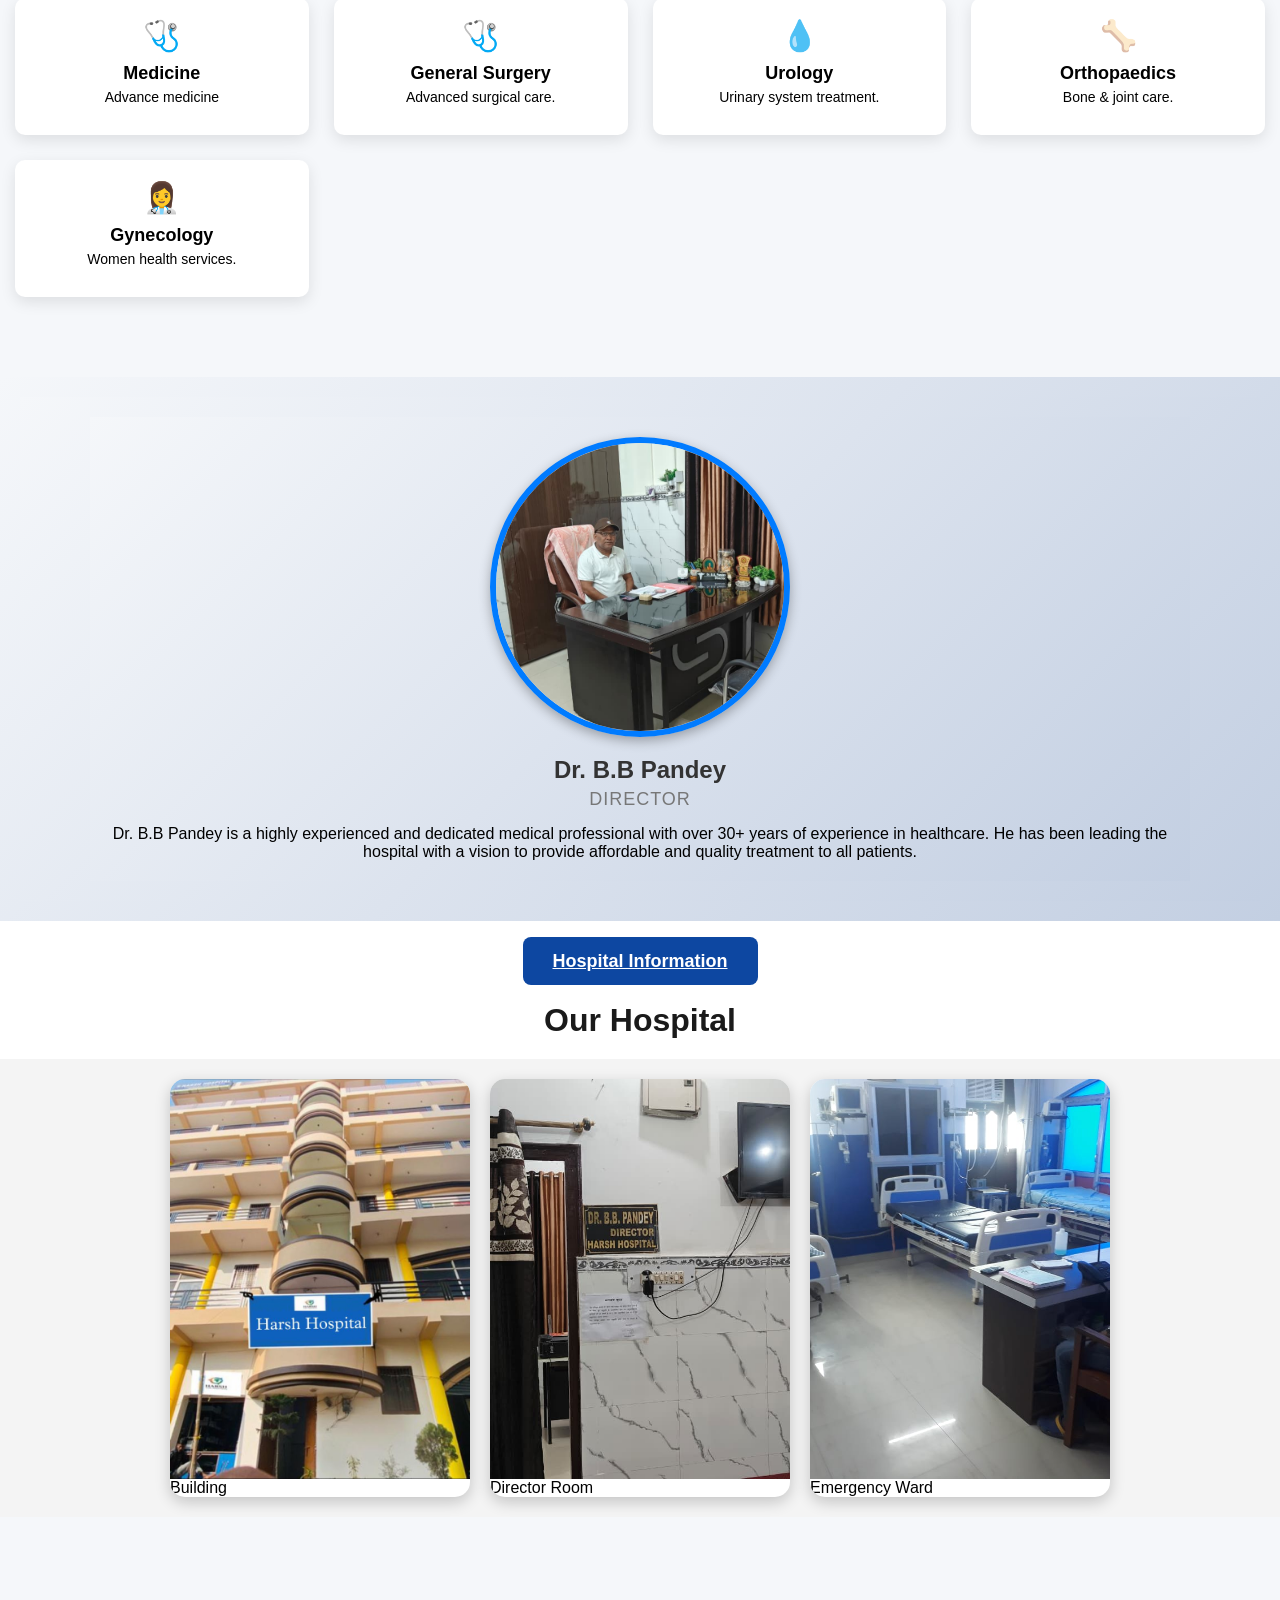
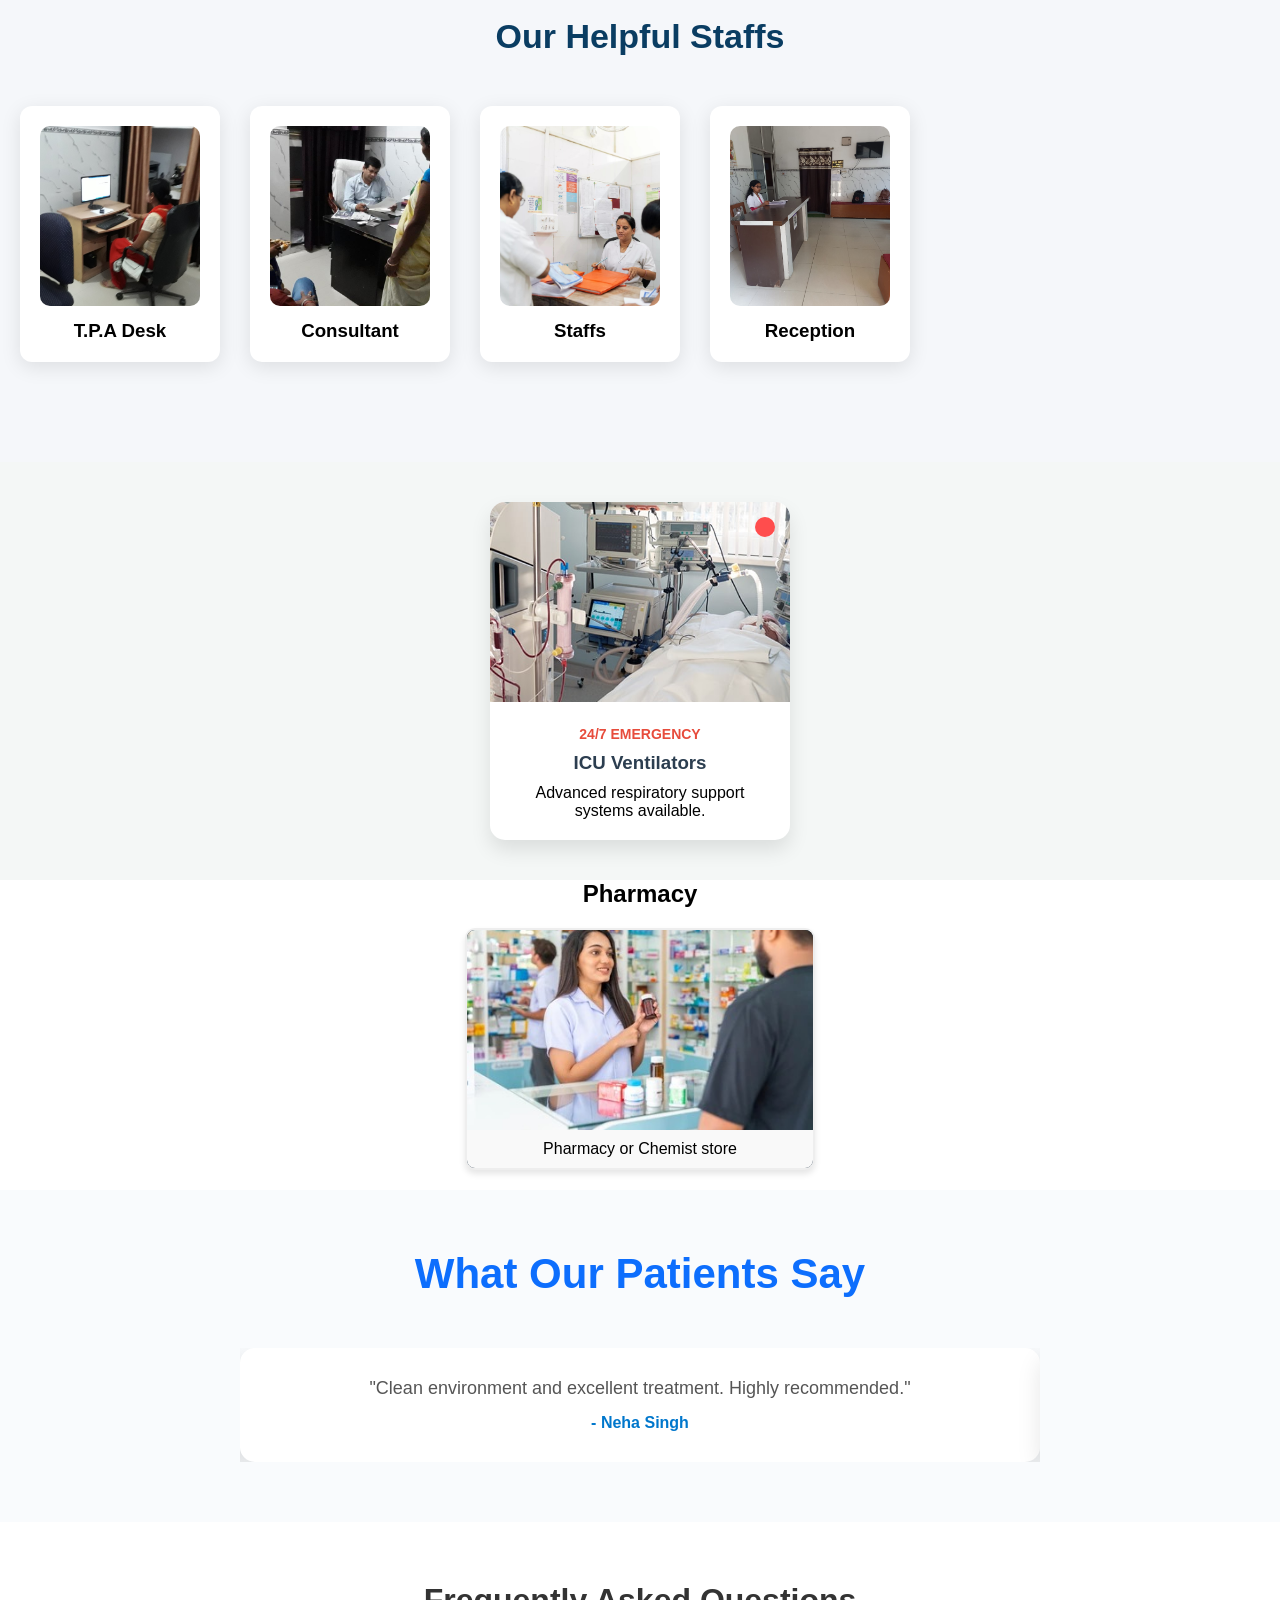
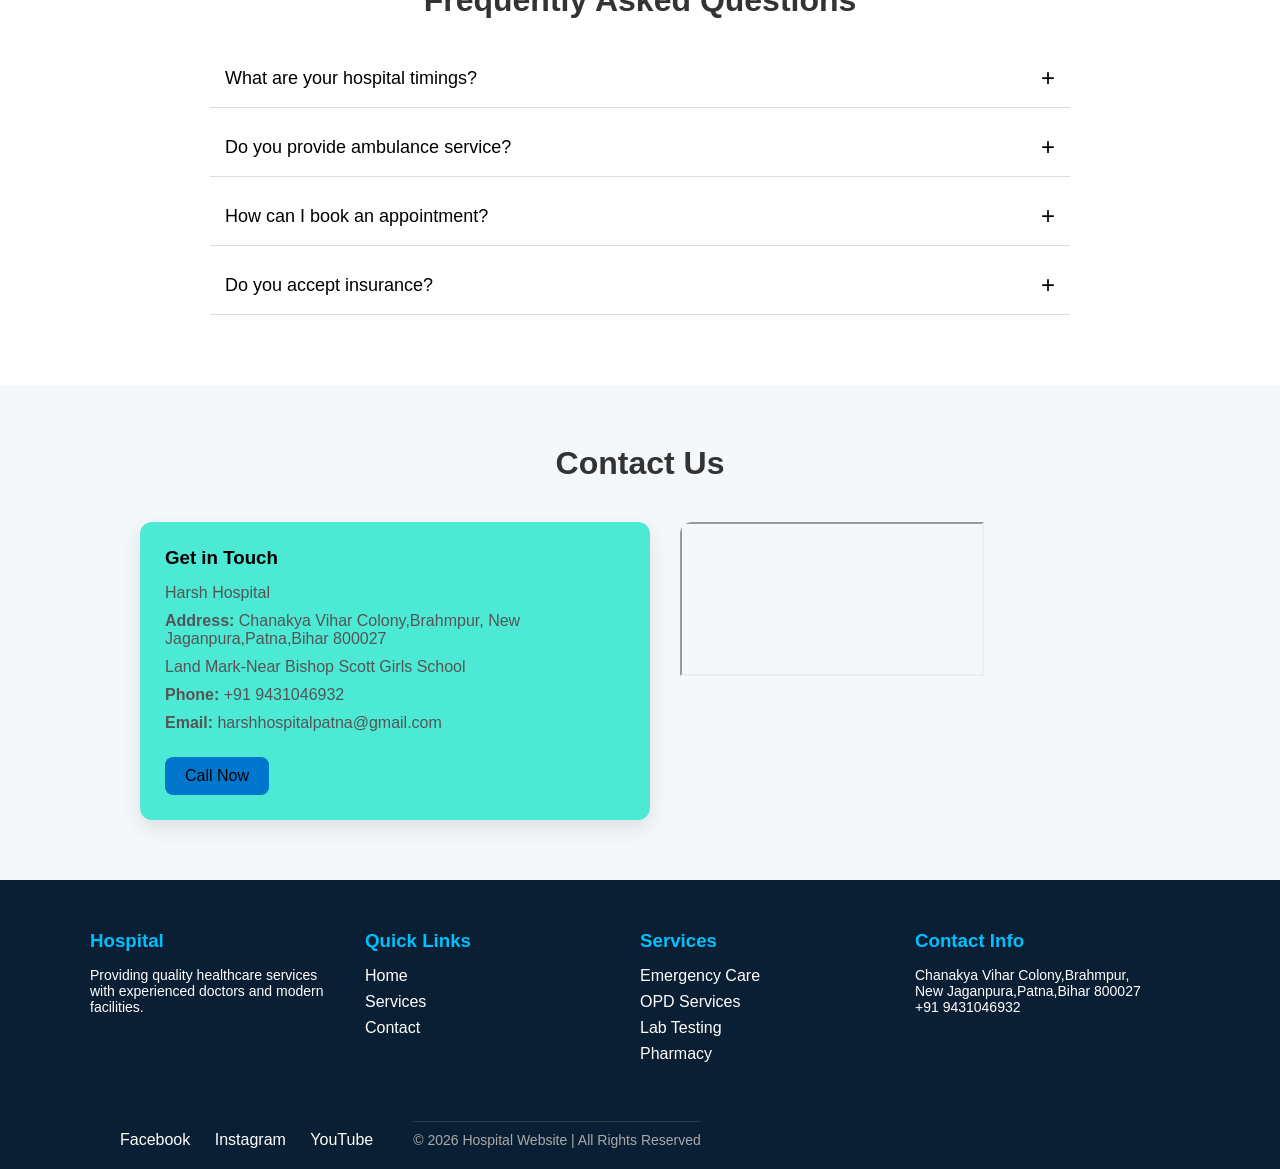
==== commit 3e563184: "Update index.html" ====
--- a/index.html
+++ b/index.html
@@ -209,8 +209,8 @@
             </div>
 
             <div class="saiBtnWrap">
-            <a href="https://wa.me/919431046932?text=Hello%20I%20want%20to%20book%20appointment" 
-   class="whatsapp-float" 
+           <a href="https://wa.me/919431046932?text=Hello%20I%20want%20to%20book%20appointment" 
+   class="saiBookBtn" 
    target="_blank">
    BOOK APPOINTMENT
 </a>
